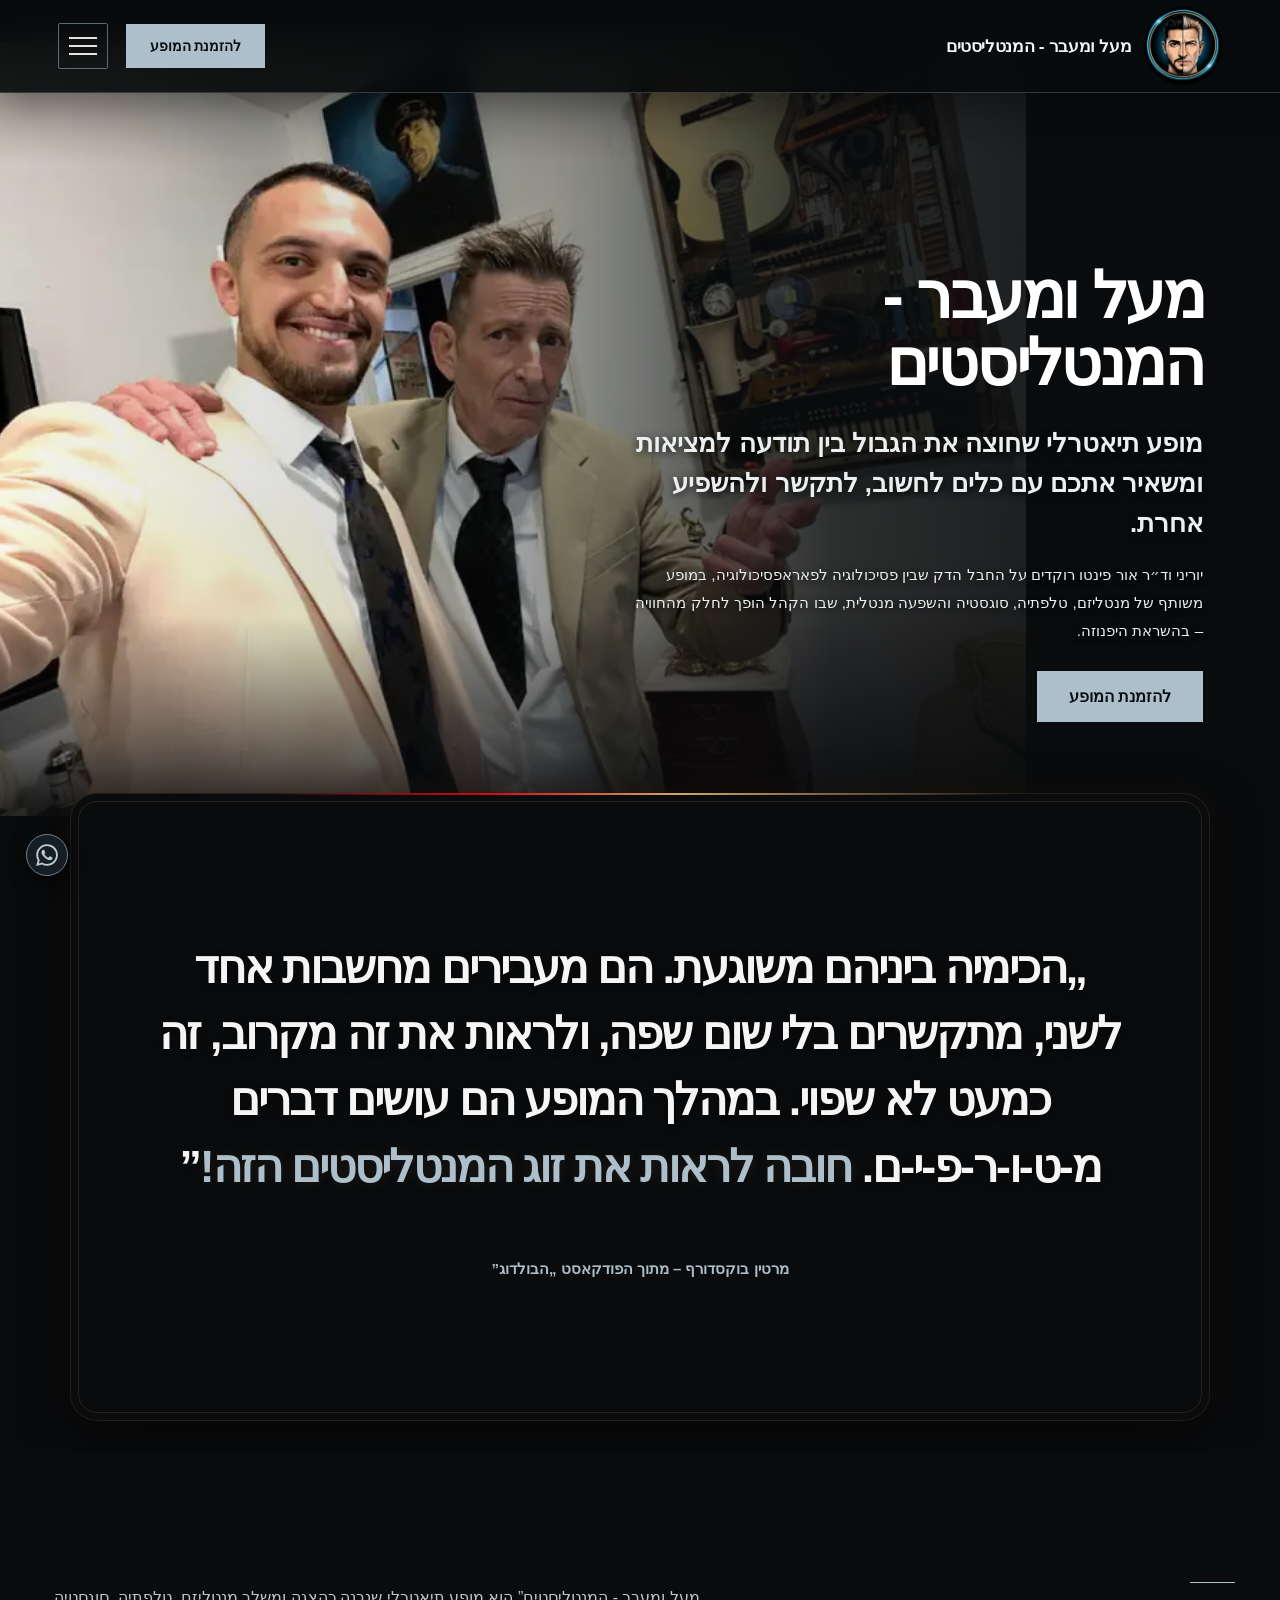
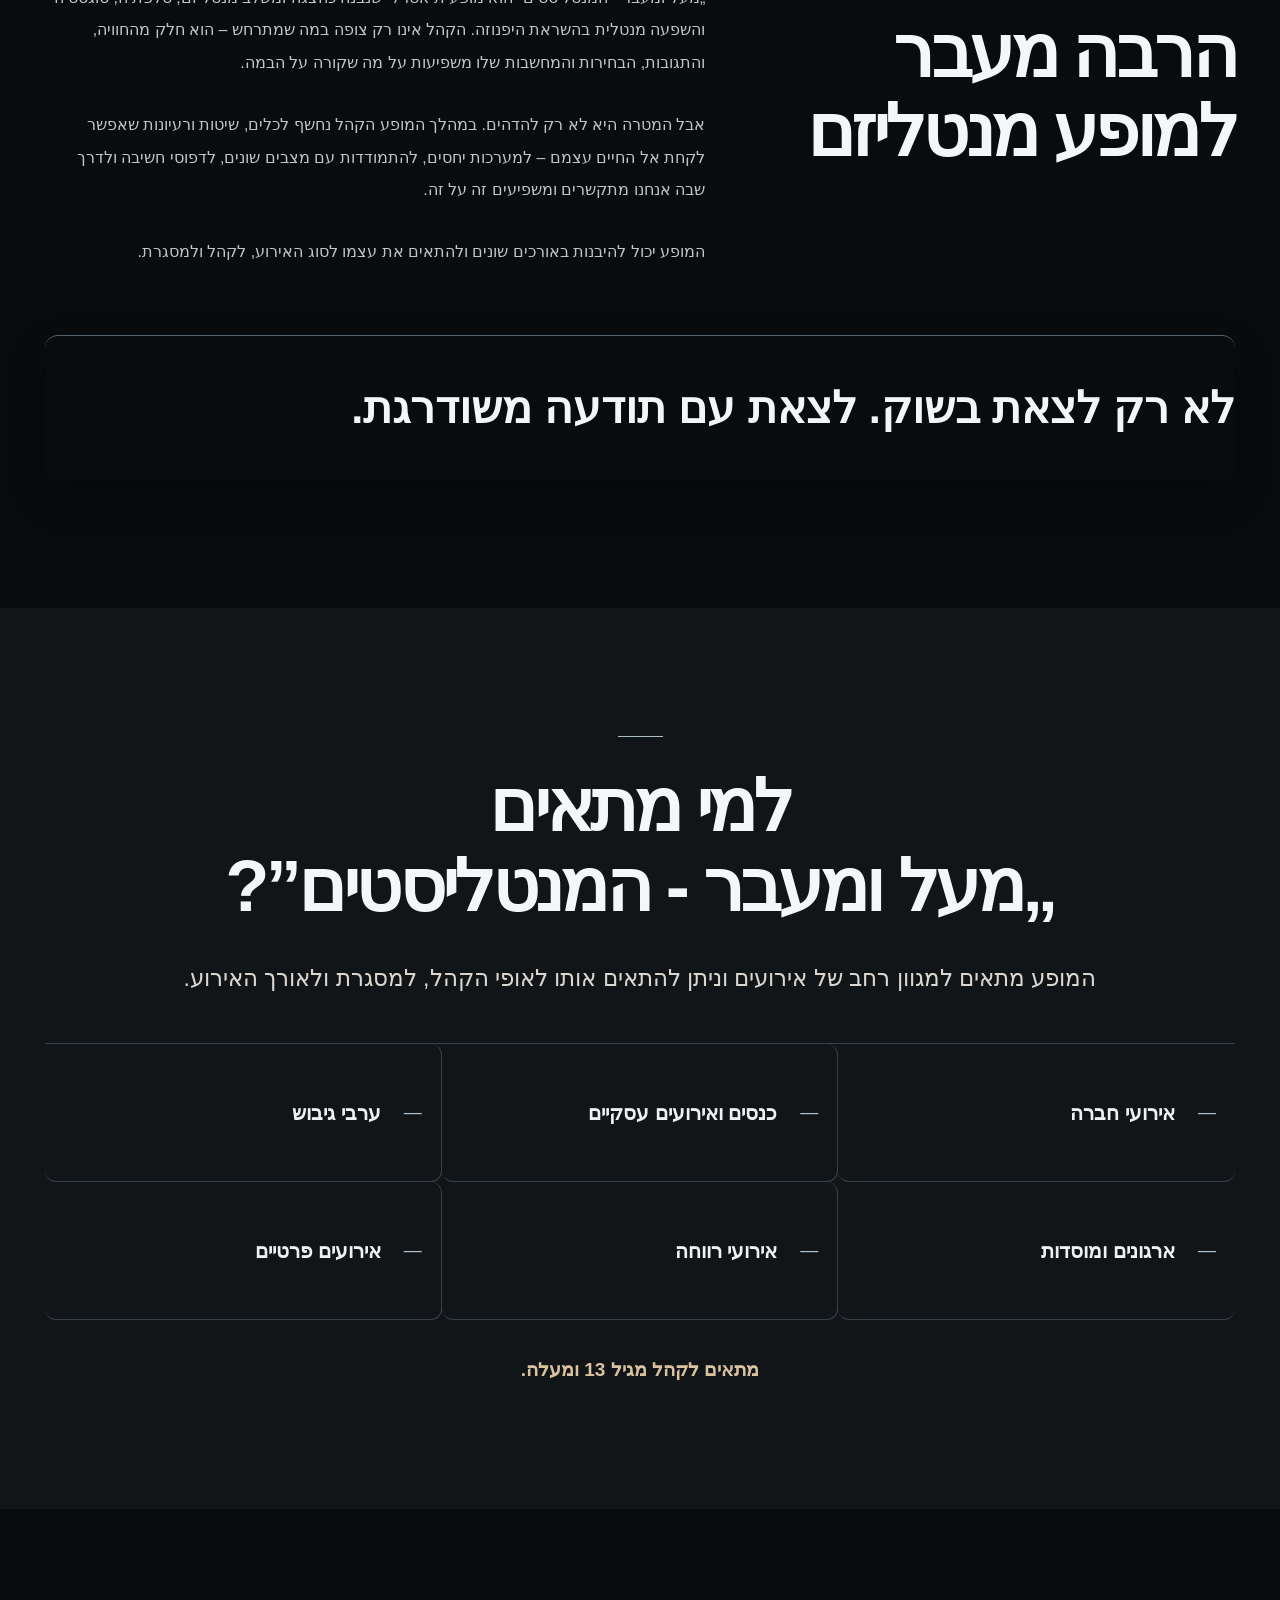
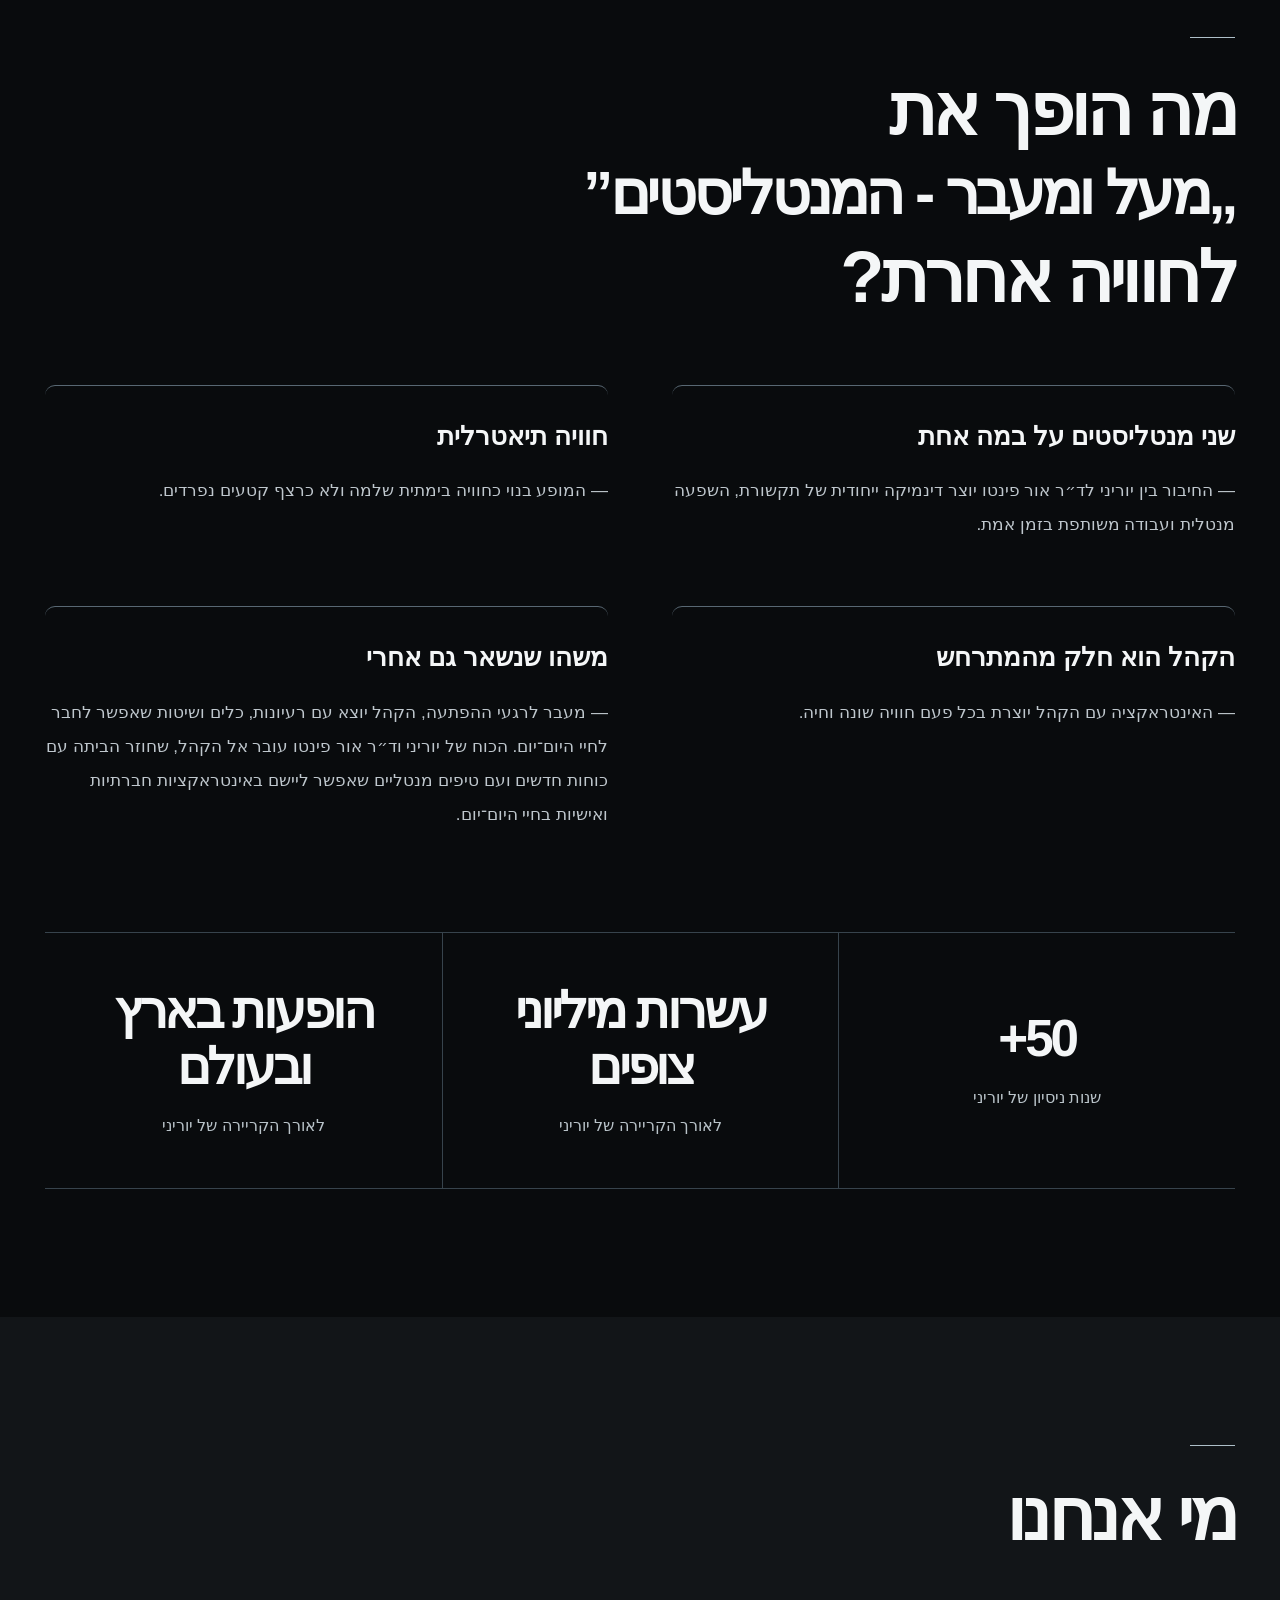
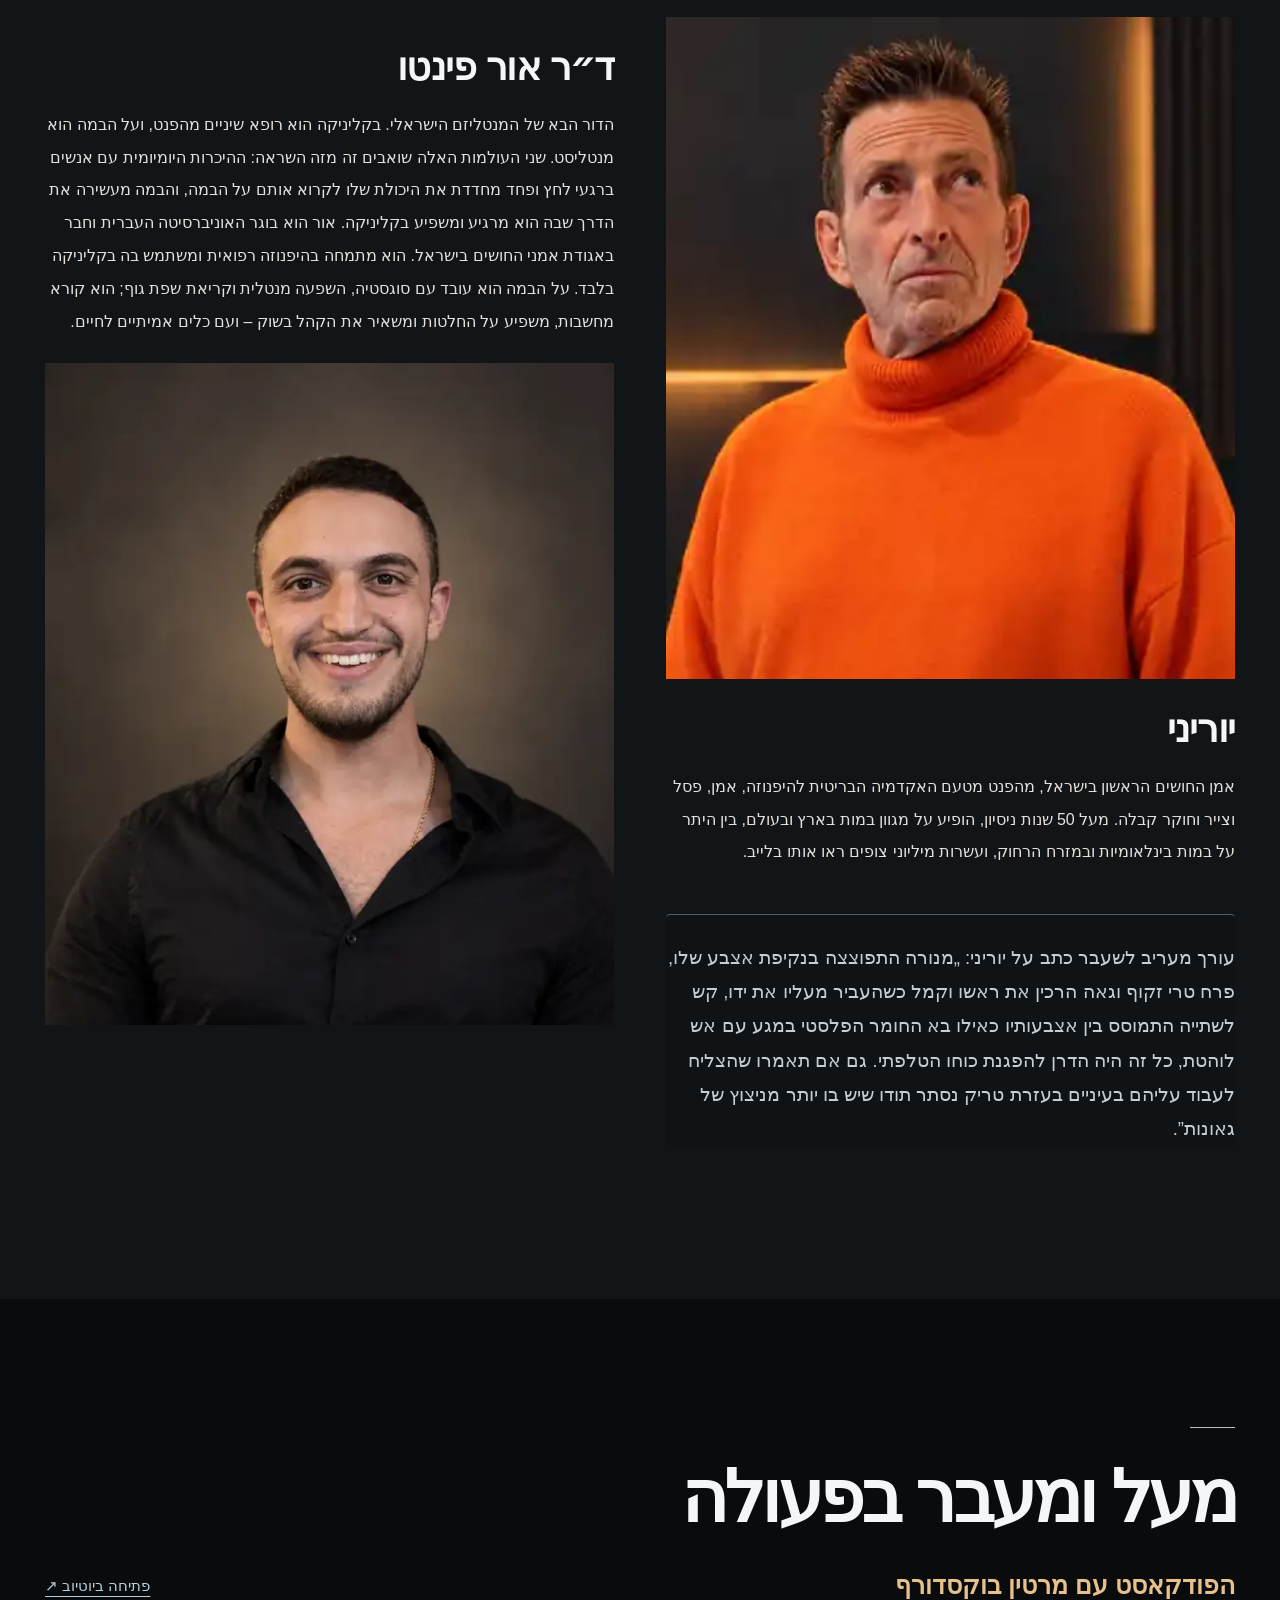
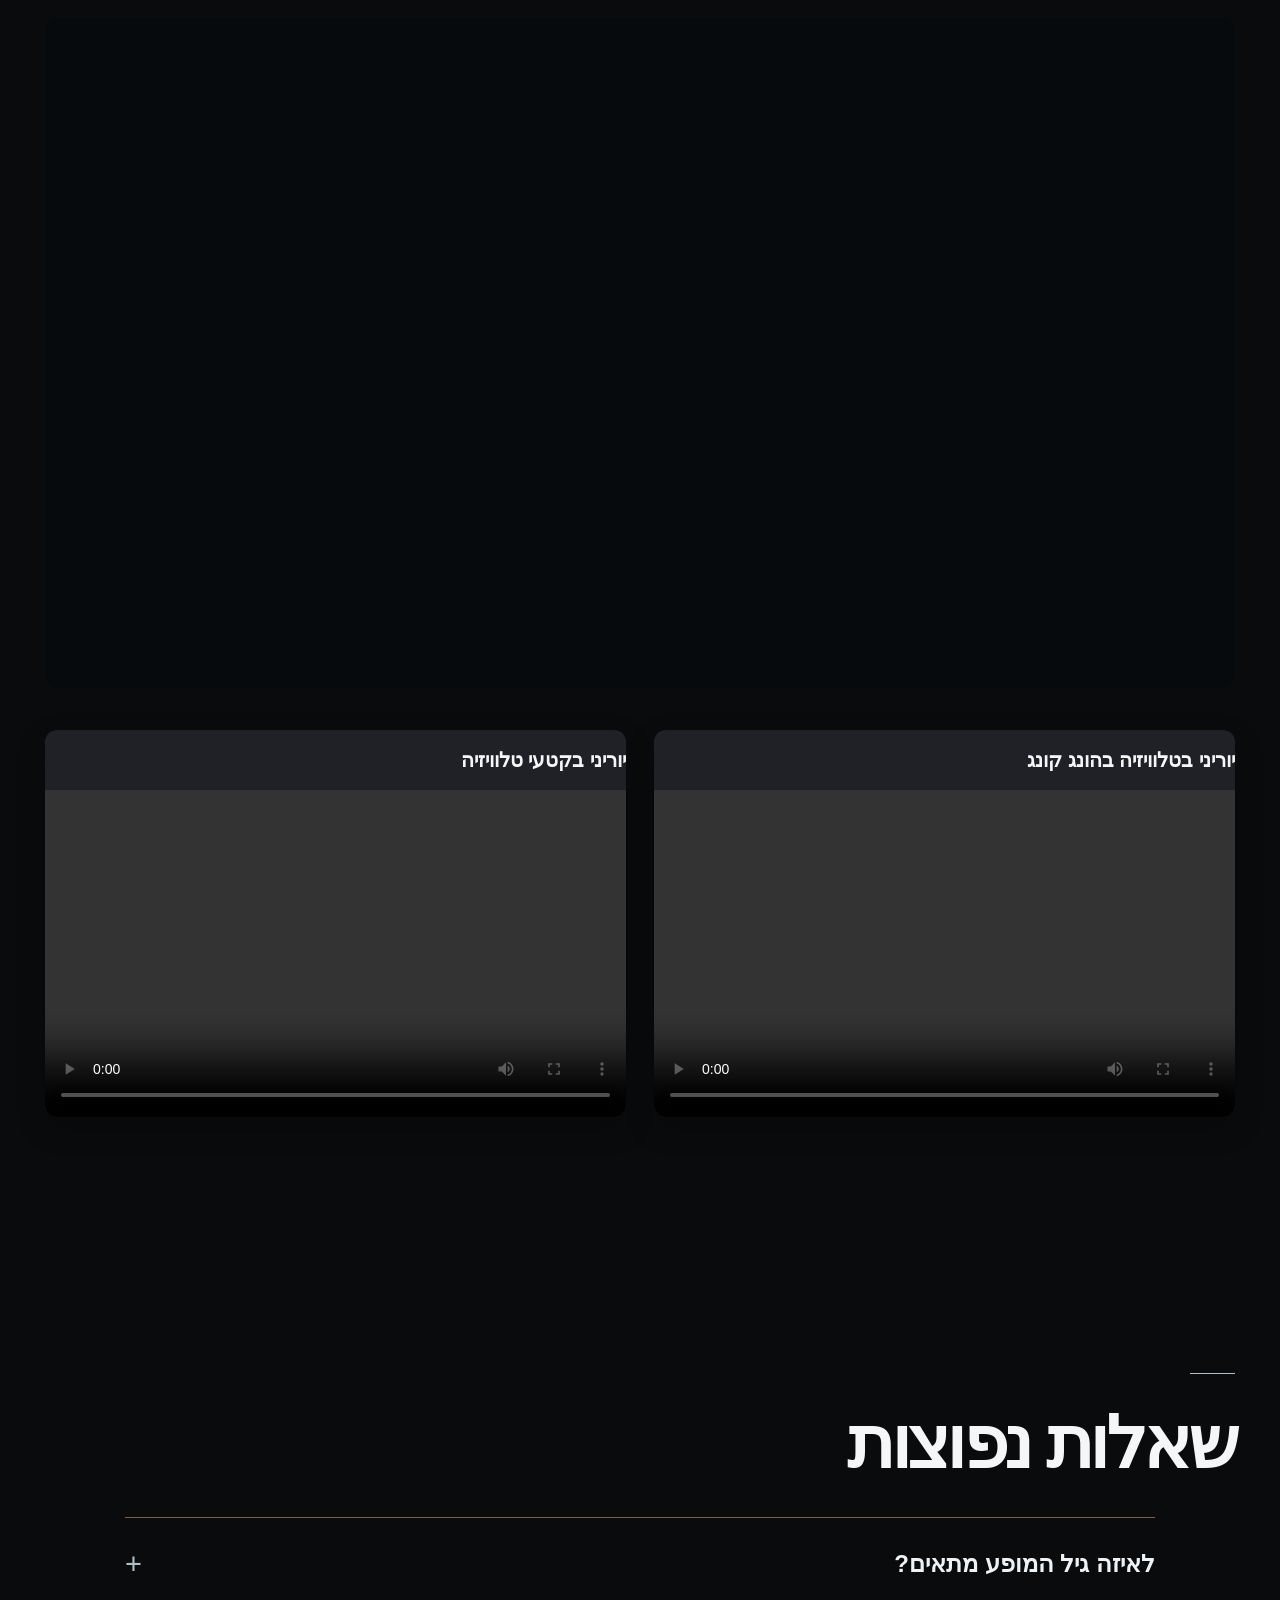
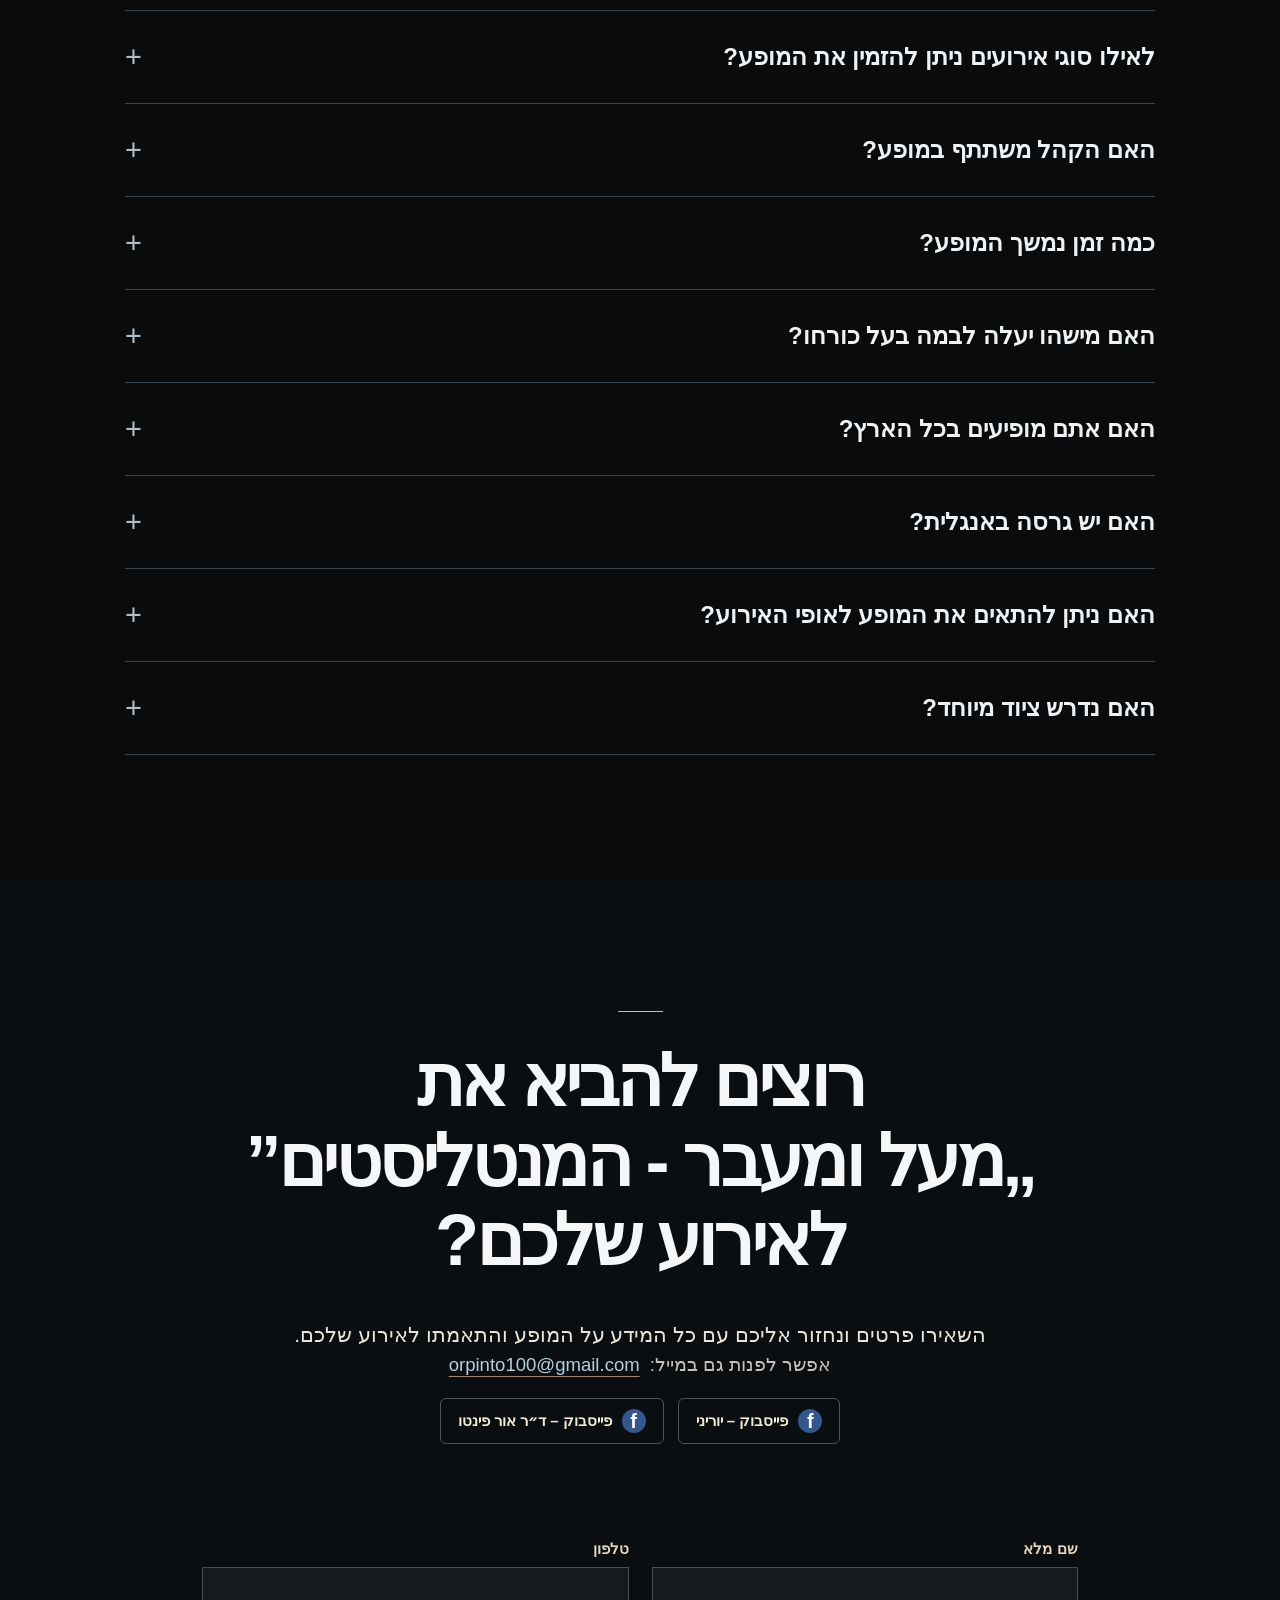
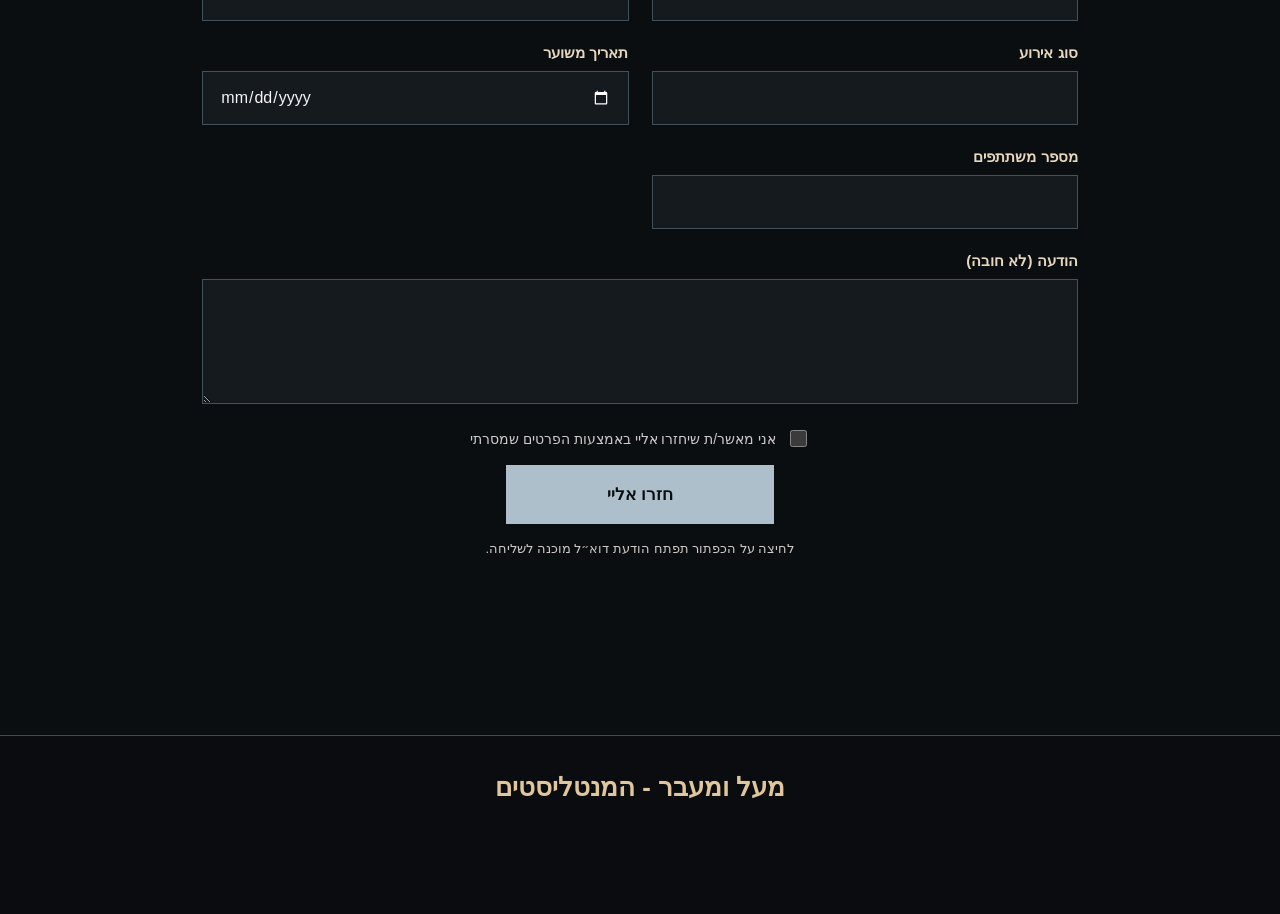
==== previous-2026-10-22/index.html @ 3532e2da "Preserve red-and-black Maal Umeever client design at independent archive URL" ====
<!doctype html>
<html lang="he" dir="rtl">
<head>
<meta charset="utf-8">
<meta name="viewport" content="width=device-width, initial-scale=1, viewport-fit=cover">
<meta name="theme-color" content="#070707">
<link rel="icon" type="image/webp" href="assets/official-logo.webp">
<meta name="description" content="מעל ומעבר – המנטליסטים: מופע תיאטרלי של יוריני וד״ר אור פינטו המשלב מנטליזם, טלפתיה והשפעה מנטלית. מתאים לאירועי חברה, כנסים וערבי גיבוש.">
<title>מעל ומעבר – המנטליסטים | מופע מנטליזם לאירועי חברה וערבי גיבוש</title>
<style>
  :root {color-scheme:dark; --black:#050505; --paper:#f9f9f9; --ash:#c8c6c5; --red:#aa2232; --gold:#b9a079;}
  * {box-sizing:border-box;}
  html {scroll-behavior:smooth;}
  body {margin:0; min-width:320px; background:var(--black); color:var(--paper); font-family:'Heebo','Arial',sans-serif; -webkit-font-smoothing:antialiased;}
  a {color:inherit;text-decoration:none;}
  button {font:inherit;}
  /* Ref-inspired composition: uninterrupted cinematic hero, OVERLAID navigation, a black typography panel below. */
  .visual-hero {position:relative; isolation:isolate; min-height:clamp(570px,67vw,900px); overflow:hidden; background:#0a0a0c;}
  .visual-hero:before {content:"";position:absolute;z-index:-2;inset:-2%;background:
    radial-gradient(ellipse 18% 30% at 52% 37%,rgba(205,192,166,.24),transparent 90%),
    radial-gradient(ellipse 40% 30% at 25% 35%,rgba(143,127,112,.22),transparent 88%),
    radial-gradient(ellipse 24% 18% at 82% 54%,rgba(222,218,204,.20),transparent 87%),
    radial-gradient(ellipse 45% 60% at 82% 85%,rgba(24,25,31,.8),transparent 88%),
    linear-gradient(105deg,#111013 0%,#212024 29%,#101013 46%,#242022 69%,#07080a 100%);}
  .visual-hero:after {content:"";position:absolute;z-index:-1;inset:0;pointer-events:none;background:
    linear-gradient(180deg,rgba(0,0,0,.70) 0%,rgba(0,0,0,.04) 21%,rgba(0,0,0,.03) 52%,rgba(0,0,0,.55) 86%,#000 100%),
    repeating-linear-gradient(88deg,transparent 0 105px,rgba(230,217,203,.020) 112px 116px,transparent 126px 245px);}
  .beam {position:absolute;inset:-20% auto auto; height:102%;pointer-events:none;filter:blur(21px);opacity:.32;mix-blend-mode:screen;clip-path:polygon(34% 0,45% 0,100% 100%,0 100%);background:linear-gradient(to bottom,rgba(220,218,195,.48),rgba(185,174,152,.02) 85%);}
  .beam.one {right:3%;width:30%;transform:rotate(21deg);}
  .beam.two {left:11%;width:30%;transform:rotate(-23deg);opacity:.17;}
  .stage-horizon {position:absolute;inset:auto 0 0;height:26%;background:linear-gradient(180deg,transparent,#000 100%);}
  .stage-horizon:after {content:"";display:block;height:1px;position:absolute;bottom:18%;left:8%;right:8%;background:linear-gradient(90deg,transparent,rgba(185,160,121,.20),transparent);}
  .topbar {width:100%;position:absolute;top:0;inset-inline:0;z-index:2;display:flex;align-items:center;justify-content:space-between;gap:22px;padding:clamp(24px,3.6vw,55px) clamp(24px,5.2vw,88px);}
  .brand {display:flex;align-items:center;gap:16px;min-width:0;}
  .mark {width:65px;height:65px;position:relative;display:grid;place-items:center;flex:none;}
  .mark:before {content:"";width:44px;height:44px;display:block;border:4px solid var(--paper);border-inline-start-width:1px;transform:rotate(45deg);}
  .mark:after {content:"";position:absolute;width:9px;height:9px;transform:rotate(45deg);background:var(--red);box-shadow:0 0 0 5px rgba(6,6,6,.8);}
  .brand-text {font-size:clamp(14px,1.65vw,22px);font-weight:800;letter-spacing:-.02em;line-height:1.3;white-space:nowrap;}
  .top-controls {display:flex;align-items:center;gap:clamp(20px,2vw,34px);}
  .book-top {border:1.4px solid #fff;background:rgba(0,0,0,.16);color:white; padding:14px 25px;font-size:clamp(12px,1.1vw,15px);font-weight:750;letter-spacing:.04em;white-space:nowrap; opacity:.92;cursor:default;}
  .menu-lines {width:50px;height:38px;border:0;padding:0;background:transparent;display:flex;flex-direction:column;justify-content:space-evenly;gap:4px;opacity:.92;cursor:default;}
  .menu-lines span {height:2px;width:100%;display:block;background:#fff;}
  /* Intentionally reserved visual, awaiting actual photo/showreel supplied by the client. No fabricated imagery. */
  .hero-media-space {position:absolute;inset:0;}
  .hero-footer {position:absolute;z-index:1;inset:auto 0 0;height:70px;background:linear-gradient(180deg,transparent,#030303);}
  .intro {position:relative;background:#030303;text-align:center;padding:clamp(72px,8.4vw,130px) 26px 86px;}
  .intro-inner {max-width:1020px;margin:0 auto;}
  /* Dramatic but restrained stage-style heading; approved wording stays unchanged. */
  h1 {
    position:relative;isolation:isolate;display:inline-block;max-width:100%;margin:0 auto 52px;
    font-size:clamp(21px,6.2vw,74px);letter-spacing:-.042em;line-height:1.09;font-weight:900;white-space:nowrap;color:#fff;
    text-shadow:0 3px 13px rgba(0,0,0,.95),0 0 26px rgba(167,30,41,.5),0 0 58px rgba(167,30,41,.26);
  }
  h1::before {content:"";position:absolute;z-index:-1;inset:-42px -11% -28px;pointer-events:none;background:radial-gradient(ellipse at center,rgba(167,30,41,.28),rgba(95,9,18,.12) 35%,transparent 72%);filter:blur(17px);}
  h1::after {content:"";position:absolute;inset:auto auto -21px 50%;transform:translateX(-50%);width:clamp(84px,18vw,178px);height:3px;border-radius:3px;background:linear-gradient(90deg,transparent,#a71e29 24%,#dc3547 50%,#a71e29 76%,transparent);box-shadow:0 0 14px rgba(220,53,71,.48);}

  .subheading {margin:0 auto 28px;max-width:760px;color:#f0eeee;font-size:clamp(22px,2.1vw,31px);font-weight:400;line-height:1.58;}
  .description {margin:0 auto 43px;max-width:775px;color:#c5c4c4;font-size:clamp(16px,1.4vw,20px);line-height:1.85;}
  .cta-large {min-width:225px;display:inline-flex;align-items:center;justify-content:center;border:1.6px solid #dedede;padding:18px 30px;font-weight:750;font-size:16px;letter-spacing:.01em;background:transparent;color:white;cursor:default;}
  .thin-line {margin:85px auto 0;height:1px;width:45px;background:var(--gold);}
  .quote-section {background:#030303;text-align:center;padding:32px 26px 86px;}
  .quote-section blockquote {max-width:820px;margin:0 auto 20px;font-size:clamp(19px,2vw,27px);line-height:1.8;color:#ecebeb;}
  .quote-section .byline {font-size:clamp(13px,1.2vw,17px);color:var(--gold);font-weight:650;margin:0;}
  @media(max-width:700px) {
    .visual-hero {height:clamp(480px,117vw,640px);min-height:0;}
    .topbar {padding:24px 21px;gap:10px;}
    .brand {gap:8px;}
    .mark {width:46px;height:50px;}
    .mark:before {width:28px;height:28px;border-width:3px;border-inline-start-width:1px;}
    .mark:after {width:7px;height:7px;}
    .brand-text {font-size:clamp(9px,2.8vw,12px);line-height:1.2;max-width:none;}
    .top-controls {gap:17px;}
    .book-top {font-size:12px;min-height:42px;padding:10px 12px;}
    .menu-lines {width:34px;height:28px;}
    .menu-lines span {height:1.7px;}
    .beam.one {right:-5%;width:50%;}
    .beam.two {left:-12%;width:55%;}
    .intro {padding:67px 24px 47px;}
    h1 {font-size:clamp(21px,6.2vw,43px);margin-bottom:44px;line-height:1.13;}
    h1::before {inset:-32px -2% -20px;filter:blur(12px);}
    h1::after {bottom:-18px;width:112px;}
    .subheading {font-size:clamp(18px,4.6vw,23px);line-height:1.6;margin-bottom:25px;}
    .description {font-size:15px;line-height:1.8;margin-bottom:32px;}
    .cta-large {width:100%;max-width:290px;min-height:56px;font-size:15px;}
    .thin-line {margin:61px auto 0;}
    .quote-section {padding:18px 25px 72px;}
    .quote-section blockquote {font-size:19px;line-height:1.75;}
    .quote-section .byline {font-size:13px;line-height:1.6;}
  }
  @media(max-width:365px) {
    .topbar {padding:20px 14px;}
    .top-controls {gap:11px;}
    .brand-text {font-size:9px;max-width:none;}
    .book-top {font-size:10px;min-height:37px;padding:9px;}
    .menu-lines {width:29px;}
    .visual-hero {height:440px;}
    h1 {font-size:21px;}
  }
  @media(prefers-reduced-motion:reduce) {html {scroll-behavior:auto;}}

  :root {--ink:#08080a;--warm:#e8e5e1;--muted:#b3b0af;--accent:#a71e29;--gold2:#bda16e;}
  body {overflow-x:hidden;}
  .book-top,.cta-large {cursor:pointer;transition:background .2s,color .2s,border-color .2s;}
  .book-top:hover,.cta-large:hover {background:#a71e29;border-color:#a71e29;color:#fff;}
  .menu-lines {cursor:pointer;}
  .site-nav[hidden] {display:none!important;}
  .site-nav {position:absolute;inset-block-start:100%;inset-inline-end:clamp(18px,5vw,85px);display:grid;width:min(330px,calc(100vw - 36px));background:rgba(8,8,10,.97);border:1px solid rgba(189,161,110,.32);padding:12px 18px;box-shadow:0 22px 50px rgba(0,0,0,.5);}
  .site-nav a {display:block;padding:14px 8px;border-block-end:1px solid #252225;font-size:15px;line-height:1.5;font-weight:600;}
  .site-nav a:last-child {border:0;color:#e8b1b8;}
  .site-nav a:focus-visible,.book-top:focus-visible,.cta-large:focus-visible,.mobile-booking:focus-visible {outline:2px solid #e8c08e;outline-offset:3px;}
  .section {position:relative;isolation:isolate;padding:clamp(86px,11vw,162px) max(24px,calc((100vw - 1160px)/2));}
  .section h2 {margin:0 0 34px;font-size:clamp(37px,5.7vw,79px);font-weight:900;letter-spacing:-.042em;line-height:1.12;}
  .section p {margin:0;}
  .section .lead {font-size:clamp(19px,2.3vw,25px);line-height:1.7;}
  .section .copy {font-size:clamp(16px,1.47vw,20px);line-height:1.92;}
  .section-kicker {height:2px;width:75px;background:linear-gradient(90deg,#ac2737,#bda16e);margin:0 0 30px;}
  .dark-section {background:#0b0b0d;color:#f2f0ef;}
  .light-section {background:var(--warm);color:#171619;}
  .dark-section .copy {color:#c8c5c4;}
  .light-section .copy {color:#3f3a3a;}
  .show-about {background:radial-gradient(ellipse at 92% 70%,#32151c 0%,transparent 41%),#0b0b0d;}
  .about-layout {display:grid;grid-template-columns: .83fr 1.17fr;gap:clamp(40px,6vw,115px);align-items:start;}
  .about-title {position:static;}
  .about-content {display:grid;gap:27px;}
  .manifesto {margin-block-start:42px;border-inline-start:3px solid #a71e29;padding:30px clamp(20px,3.5vw,52px);background:linear-gradient(110deg,#24161b,rgba(29,24,26,.35));font-size:clamp(25px,3.2vw,43px);line-height:1.48;font-weight:800;}
  .audiences {background:linear-gradient(160deg,#f4f2ef,#dedcda);}
  .audiences .section-header {max-width:880px;margin:0 auto 46px;text-align:center;}
  .audiences .section-kicker {margin-inline:auto;}
  .audience-grid {display:grid;grid-template-columns:repeat(3,1fr);gap:12px;}
  .audience-item {min-height:166px;padding:25px 18px;background:rgba(255,255,255,.6);border:1px solid rgba(0,0,0,.085);display:flex;flex-direction:column;justify-content:center;align-items:center;gap:20px;text-align:center;transition:transform .22s,box-shadow .22s;}
  .audience-item:hover {transform:translateY(-3px);box-shadow:0 11px 24px rgba(0,0,0,.065);}
  .audience-icon {width:53px;height:53px;display:grid;place-items:center;color:#a71e29;position:relative;flex:none;}
  .audience-icon svg {width:43px;height:43px;stroke:currentColor;stroke-width:1.5;stroke-linecap:round;stroke-linejoin:round;fill:none;}
  .audience-icon::after {content:"";position:absolute;bottom:-8px;left:50%;transform:translateX(-50%);width:23px;height:1px;background:#ae8e60;}
  .audience-label {font-size:clamp(18px,2vw,23px);font-weight:780;line-height:1.35;}
  .age-line {margin:38px auto 0!important;text-align:center;font-size:19px;font-weight:750;}
  .unique {background:radial-gradient(ellipse at 11% 40%,#30131d 0%,transparent 40%),#08080a;}
  .unique>div:first-child {max-width:960px;}
  .feature-grid {display:grid;grid-template-columns:repeat(2,minmax(0,1fr));gap:16px;margin-block:54px 75px;}
  .feature {min-height:215px;padding:clamp(26px,3.3vw,44px);border-top:2px solid rgba(172,39,55,.9);background:linear-gradient(145deg,#222125,#111113);box-shadow:inset 0 0 0 1px rgba(255,255,255,.045);}
  .feature p {font-size:clamp(17px,1.8vw,22px);font-weight:500;line-height:1.8;}
  .feature strong {color:#fff;font-weight:850;}
  .trust-strip {border-top:1px solid #414044;border-bottom:1px solid #414044;display:grid;grid-template-columns:repeat(3,1fr);gap:0;}
  .trust-strip > div {padding:30px 28px;border-inline-start:1px solid #38363b;font-size:clamp(18px,2.15vw,24px);font-weight:750;line-height:1.45;text-align:center;color:#dfd0c1;}
  .trust-strip > div:last-child {border:0;}
  .pending-video {margin-top:48px;height:clamp(220px,29vw,385px);background:radial-gradient(ellipse at 52% 20%,#393132,transparent 53%),linear-gradient(140deg,#181719,#09090b);border:1px solid rgba(183,154,113,.25);position:relative;overflow:hidden;}
  .pending-video::after {content:"";position:absolute;width:70px;height:70px;top:50%;left:50%;transform:translate(-50%,-50%);border:1px solid rgba(232,224,216,.45);border-radius:50%;background:linear-gradient(135deg,transparent,rgba(233,229,220,.03));}
  .pending-video::before {content:"";position:absolute;z-index:2;top:50%;left:50%;transform:translate(-30%,-50%);border-block:10px solid transparent;border-inline-start:15px solid #d3c7bc;opacity:.6;}
  .people {background:#e5e2df;}
  .people h2 {margin-bottom:61px;}
  .person {display:grid;grid-template-columns: .9fr 1.1fr;gap:clamp(28px,5vw,78px);align-items:start;padding:36px 0 70px;border-block-start:1px solid #c2beba;}
  .person + .person {grid-template-columns:1.1fr .9fr;}
  .person + .person .portrait {order:2;}
  .portrait {min-height:480px;aspect-ratio:4/5;background:radial-gradient(ellipse at 58% 28%,rgba(144,133,129,.26),transparent 33%),linear-gradient(125deg,#545055,#18181a 47%,#343034);position:relative;overflow:hidden;}
  .portrait::before {content:"";position:absolute;inset:8% 8%;border:1px solid rgba(229,213,197,.20);}
  .portrait::after {content:"";position:absolute;left:0;right:0;bottom:0;height:52%;background:linear-gradient(0deg,#070709,transparent);}
  .person .copy {display:grid;gap:20px;line-height:1.83;color:#363233;}
  .person h3 {font-size:clamp(27px,3.3vw,42px);margin:8px 0 22px;letter-spacing:-.02em;}
  .person .press-quote {border-inline-start:3px solid #a71e29;padding-inline-start:20px;color:#4a4142;font-size:clamp(16px,1.45vw,19px);line-height:1.88;}
  .media {background:#0b0b0d;}
  .media-stage {height:clamp(235px,42vw,570px);border:1px solid rgba(191,167,128,.2);position:relative;overflow:hidden;background:radial-gradient(ellipse at 45% 32%,rgba(100,52,60,.28),transparent 50%),linear-gradient(130deg,#292629,#060607 67%);}
  .media-stage::before {content:"";position:absolute;inset:10% 9%;border:1px solid rgba(220,211,192,.14);}
  .media-stage::after {content:"";position:absolute;left:50%;top:50%;transform:translate(-40%,-50%);border-inline-start:22px solid rgba(223,211,200,.65);border-block:15px solid transparent;}
  .media-thumbs {display:grid;grid-template-columns:repeat(3,minmax(0,1fr));gap:14px;margin-top:14px;}
  .media-thumb {aspect-ratio:16/9;background:linear-gradient(140deg,#383134,#111115 68%);border:1px solid rgba(190,157,116,.2);position:relative;overflow:hidden;}
  .media-thumb::after {content:"";position:absolute;inset:33% auto auto 50%;border-inline-start:13px solid rgba(223,211,200,.5);border-block:10px solid transparent;}
  .recommendations {background:#dfdcd9;}
  .reviews-slot {min-height:215px;border-block:1px solid #aaa4a1;position:relative;background:linear-gradient(145deg,rgba(255,255,255,.25),transparent);}
  .reviews-slot::after {content:'“';font-family:serif;position:absolute;top:18px;left:50%;transform:translateX(-50%);font-size:190px;line-height:1;color:rgba(166,31,47,.15);}
  .faq {background:radial-gradient(ellipse at 100% 15%,rgba(75,23,30,.28),transparent 40%),#0d0d10;}
  .faq-list {border-top:1px solid #494044;max-width:1030px;margin:0 auto;}
  .faq details {border-bottom:1px solid #494044;padding:0;}
  .faq summary {list-style:none;cursor:pointer;position:relative;display:flex;align-items:center;justify-content:space-between;gap:30px;padding:28px 0;font-size:clamp(18px,2vw,24px);font-weight:700;line-height:1.5;}
  .faq summary::-webkit-details-marker {display:none;}
  .faq summary:after {content:'+';color:var(--gold2);font-size:29px;font-weight:300;line-height:1;}
  .faq details[open] summary:after {content:'−';color:#d54b57;}
  .faq details p {max-width:850px;padding:0 0 29px;color:#c8c4c3;font-size:clamp(16px,1.7vw,20px);line-height:1.8;}
  .contact {background:radial-gradient(ellipse at 90% 15%,rgba(121,27,39,.21),transparent 43%),#141114;}
  .contact .section-head {max-width:970px;margin:0 auto 49px;text-align:center;}
  .contact .section-kicker {margin-inline:auto;}
  .contact h2 {font-size:clamp(31px,4.6vw,61px);}
  .contact-form {display:grid;grid-template-columns:repeat(2,minmax(0,1fr));gap:23px;max-width:920px;margin:auto;}
  .form-field {display:grid;gap:9px;}
  .form-field label {font-size:15px;color:#d5d0ce;font-weight:650;}
  .form-field input,.form-field textarea {font:inherit;background:rgba(255,255,255,.045);border:1px solid #595154;color:#fff;padding:15px 17px;min-height:54px;outline:none;border-radius:0;width:100%;}
  .form-field input:focus,.form-field textarea:focus {border-color:#bd9f84;box-shadow:0 0 0 2px rgba(189,159,132,.12);}
  .form-field.wide,.form-actions {grid-column:1/-1;}
  .form-field textarea {resize:vertical;min-height:125px;}
  .form-actions {display:grid;justify-items:center;gap:15px;}
  .consent-line {display:flex;align-items:center;gap:10px;font-size:14px;color:#d0cacc;}
  .consent-line input {accent-color:#a71e29;width:17px;height:17px;}
  .contact-submit {background:#a71e29;color:#fff;min-width:240px;border:1px solid #a71e29;padding:18px 28px;font:inherit;font-weight:750;opacity:.55;cursor:not-allowed;}
  .site-footer {background:#09090b;border-top:1px solid #302a2d;text-align:center;padding:36px 24px 112px;color:#c7c4c3;}
  .site-footer .footer-brand {font-size:22px;font-weight:800;}
  .mobile-booking {display:none;}
  @media(max-width:760px) {
    .section {padding:83px 23px;}
    .section h2 {font-size:clamp(35px,9vw,55px);margin-bottom:26px;}
    .about-layout {display:block;}
    .about-title {position:static;margin-bottom:31px;}
    .about-content {gap:21px;}
    .manifesto {margin-top:26px;padding:23px 20px;font-size:27px;}
    .audience-grid {grid-template-columns:repeat(2,minmax(0,1fr));gap:10px;}
    .audience-item {min-height:144px;padding:19px 13px;gap:16px;}
    .audience-icon {width:47px;height:47px;}
    .audience-icon svg {width:39px;height:39px;}
    .audience-label {font-size:17px;}
    .feature-grid {grid-template-columns:1fr;gap:11px;margin:40px 0 54px;}
    .feature {min-height:0;padding:27px 23px;}
    .trust-strip {grid-template-columns:1fr;}
    .trust-strip>div {padding:24px 12px;border-inline-start:0;border-bottom:1px solid #38363b;}
    .trust-strip>div:last-child {border:0;}
    .pending-video {margin-top:24px;height:210px;}
    .person,.person+.person {display:flex;flex-direction:column;gap:27px;padding:24px 0 49px;}
    .person+.person .portrait {order:0;}
    .portrait {min-height:0;aspect-ratio:4/4.5;width:100%;}
    .person h3 {margin:0 0 12px;}
    .media-stage {height:250px;}
    .media-thumbs {gap:7px;margin-top:7px;}
    .reviews-slot {min-height:170px;}
    .contact-form {grid-template-columns:1fr;gap:17px;}
    .form-field.wide,.form-actions {grid-column:auto;}
    .site-footer {padding-bottom:105px;}
    .mobile-booking {display:flex;position:fixed;bottom:0;right:0;left:0;z-index:20;justify-content:center;align-items:center;min-height:61px;background:#a71e29;color:#fff;font-size:17px;font-weight:850;box-shadow:0 -3px 18px #0009;}
  }
  @media(prefers-reduced-motion:reduce) {.audience-item,.cta-large,.book-top {transition:none;}}


/* Mobile header stays accessible during scroll, with safe-area and compact one-row controls. */
@media (max-width:700px) {
  html {scroll-padding-top:calc(90px + env(safe-area-inset-top,0px));}
  .topbar {
    position:fixed;inset:0 0 auto;z-index:100;max-width:100vw;width:100%;
    min-height:calc(68px + env(safe-area-inset-top,0px));
    padding:calc(10px + env(safe-area-inset-top,0px)) 16px 10px;
    gap:12px;
    background:linear-gradient(180deg,rgba(6,6,7,.98),rgba(6,6,7,.86));
    border-bottom:1px solid rgba(189,161,110,.17);
    -webkit-backdrop-filter:blur(14px);backdrop-filter:blur(14px);
  }
  .brand {flex:1 1 auto;min-width:0;gap:8px;}
  .mark {width:42px;height:44px;}
  .brand-text {font-size:clamp(10px,2.65vw,12px);min-width:0;line-height:1.2;white-space:nowrap;}
  .top-controls {flex:0 0 auto;gap:0;}
  .book-top {display:none;}
  .menu-lines {width:44px;min-width:44px;height:44px;min-height:44px;align-items:center;justify-content:center;gap:6px;}
  .menu-lines span {display:block;width:30px;height:2px;flex:none;}
  .site-nav {inset-inline-end:16px;max-height:calc(100dvh - 100px);overflow-y:auto;}
}
@media (max-width:365px) {
  .topbar {padding:calc(10px + env(safe-area-inset-top,0px)) 12px 10px;}
  .brand-text {font-size:10px;}
  .menu-lines {width:42px;min-width:42px;}
}


  /* Brand palette: theatrical monochrome canvas, red actions.
     Cyan/gold live primarily inside the approved logo with soft stage lighting only. */
  .brand-logo {
    display:block;
    width:56px;height:56px;flex:none;object-fit:contain;
    border-radius:50%;
  }
  .hero-media-space::after {
    content:"";position:absolute;inset:0;pointer-events:none;
    background:
      radial-gradient(ellipse 37% 44% at 72% 30%,rgba(14,165,233,.065),transparent 78%),
      radial-gradient(ellipse 33% 40% at 23% 62%,rgba(170,128,75,.045),transparent 80%);
  }
  /* A single calm symbol color throughout FAQs; red only when expanded. */
  .faq summary::after {color:#c5c0bd;}
  .faq details[open] summary::after {color:#ba4650;}
  @media(max-width:700px) {
    .brand-logo {width:43px;height:43px;}
  }
  @media(max-width:365px) {.brand-logo {width:40px;height:40px;}}


/* Desktop hero: approved text, future performer photo and testimonial share the first viewport.
   The wrapper is inert on mobile, preserving the previously approved mobile layout. */
.first-screen {display:contents;}
@media (min-width:981px) {
  .topbar {z-index:12;padding:24px clamp(28px,4vw,72px);}
  .brand-logo {width:68px;height:68px;}
  .brand-text {font-size:clamp(15px,1.25vw,19px);}
  .first-screen {
    display:grid;
    grid-template-areas:"visual intro" "quote quote";
    grid-template-columns:minmax(0,1.03fr) minmax(0,.97fr);
    grid-template-rows:minmax(0,1fr) auto;
    min-height:100vh;
    min-height:100svh;
    background:#060607;
    isolation:isolate;
  }
  .first-screen .visual-hero {
    grid-area:visual;
    position:relative;
    min-height:0;
    height:auto;
    overflow:hidden;
    background:linear-gradient(105deg,#08090b,#171619 54%,#09090c);
  }
  .first-screen .visual-hero::before {
    background:
      radial-gradient(ellipse 32% 41% at 52% 42%,rgba(203,187,160,.14),transparent 91%),
      radial-gradient(ellipse 37% 53% at 71% 35%,rgba(175,180,190,.10),transparent 85%),
      linear-gradient(120deg,#080809 0%,#19191d 52%,#08080a 100%);
  }
  .first-screen .visual-hero::after {
    background:linear-gradient(270deg,transparent 25%,rgba(3,3,5,.22) 60%,rgba(4,4,5,.92) 100%);
  }
  .first-screen .beam {opacity:.12;filter:blur(36px);}
  .first-screen .hero-footer {height:20%;background:linear-gradient(0deg,#070708,transparent);}
  .first-screen .intro {
    grid-area:intro;
    position:relative;
    z-index:2;
    background:linear-gradient(270deg,#080809 0%,rgba(7,7,8,.97) 72%,rgba(7,7,8,.76) 100%);
    display:flex;
    align-items:center;
    text-align:right;
    padding:clamp(106px,14vh,155px) clamp(35px,4.5vw,80px) clamp(15px,2.6vh,32px);
    min-width:0;
  }
  .first-screen .intro-inner {width:100%;max-width:625px;margin:0;}
  .first-screen h1 {
    display:block;
    white-space:normal;
    font-size:clamp(36px,3.65vw,58px);
    letter-spacing:-.045em;
    line-height:1.13;
    margin:0 0 clamp(23px,3.1vh,34px);
    text-wrap:balance;
    max-width:100%;
  }
  .first-screen h1::after {bottom:-13px;left:auto;right:0;transform:none;width:90px;height:2px;}
  .first-screen h1::before {inset:-18px -22px -15px;filter:blur(22px);}
  .first-screen .subheading {
    max-width:none;
    font-size:clamp(18px,1.53vw,23px);
    line-height:1.51;
    margin:0 0 clamp(12px,2vh,22px);
    color:#f0eeed;
  }
  .first-screen .description {
    max-width:none;
    font-size:clamp(15px,1.12vw,18px);
    line-height:1.63;
    margin:0 0 clamp(17px,2.8vh,27px);
    color:#c9c6c5;
  }
  .first-screen .cta-large {
    min-width:180px;
    padding:13px 24px;
    font-size:15px;
    border-color:rgba(238,236,234,.8);
  }
  .first-screen .thin-line {display:none;}
  .first-screen .quote-section {
    grid-area:quote;
    z-index:3;
    position:relative;
    background:linear-gradient(180deg,rgba(7,7,8,.95),#070708);
    border-top:1px solid rgba(185,160,121,.24);
    padding:clamp(15px,2.7vh,27px) clamp(25px,6vw,85px) clamp(19px,3.1vh,30px);
  }
  .first-screen .quote-section blockquote {
    max-width:1180px;
    font-size:clamp(15px,1.21vw,19px);
    line-height:1.54;
    margin:0 auto 8px;
    font-weight:450;
    color:#e9e6e5;
  }
  .first-screen .quote-section .byline {font-size:clamp(12px,1.02vw,15px);}
}
@media (min-width:981px) and (max-width:1120px) {
  .first-screen .intro {padding-inline:30px;}
  .first-screen h1 {font-size:clamp(36px,3.35vw,46px);}
  .first-screen .subheading {font-size:18px;}
  .first-screen .description {font-size:15px;}
}
@media (min-width:981px) and (max-height:720px) {
  .first-screen .intro {padding-top:92px;padding-bottom:14px;}
  .first-screen h1 {font-size:clamp(34px,3vw,49px);margin-bottom:18px;}
  .first-screen .subheading {font-size:clamp(16px,1.4vw,19px);line-height:1.42;margin-bottom:9px;}
  .first-screen .description {font-size:clamp(14px,1.08vw,16px);line-height:1.48;margin-bottom:13px;}
  .first-screen .quote-section {padding-top:12px;padding-bottom:14px;}
  .first-screen .quote-section blockquote {font-size:14px;line-height:1.42;margin-bottom:5px;}
}


/* Fixed desktop/tablet navigation: keep approved mobile header intact. */
@media (min-width:701px) {
  html {scroll-padding-top:104px;}
  .section {scroll-margin-top:104px;}
  .topbar {
    position:fixed;
    inset:0 0 auto;
    z-index:120;
    min-height:86px;
    padding:10px clamp(24px,4vw,72px);
    background:rgba(7,7,9,.93);
    border-bottom:1px solid rgba(189,161,110,.18);
    -webkit-backdrop-filter:blur(14px);
    backdrop-filter:blur(14px);
  }
}
/* Hebrew typography: preserve each hyphenated expression as one word. */
.no-break {white-space:nowrap;}
/* All three proof points share a layout; only two dividing lines between them. */
.trust-strip {grid-template-columns:repeat(3,minmax(0,1fr));border-block:1px solid rgba(189,161,110,.32);}
.trust-strip > div {
  display:flex;
  flex-direction:column;
  align-items:center;
  justify-content:center;
  gap:6px;
  padding:clamp(24px,3vw,38px) clamp(12px,2vw,28px);
  min-width:0;
  border:0;
  border-inline-end:1px solid rgba(189,161,110,.33);
  text-align:center;
}
.trust-strip > div:last-child {border-inline-end:0;}
.trust-highlight {color:#cbb08d;font-size:clamp(20px,2.05vw,28px);font-weight:800;line-height:1.33;}
.trust-caption {color:#e0dcda;font-size:clamp(15px,1.26vw,18px);font-weight:500;line-height:1.5;}
@media (max-width:700px) {
  .trust-strip {grid-template-columns:1fr;}
  .trust-strip > div {
    border:0;
    border-bottom:1px solid rgba(189,161,110,.29);
    padding:22px 16px;
  }
  .trust-strip > div:last-child {border-bottom:0;}
  .trust-highlight {font-size:22px;}
  .trust-caption {font-size:16px;}
}

/* Contact icons are clearly visible, but intentionally not clickable until the numbers are provided. */
.contact-icon-rail {
  position:fixed;
  inset-inline-end:clamp(14px,2vw,28px);
  bottom:24px;
  z-index:65;
  display:flex;
  flex-direction:column;
  gap:12px;
  pointer-events:none;
}
.contact-icon-placeholder {
  width:56px;height:56px;
  display:grid;place-items:center;
  flex:none;border-radius:50%;
  color:#fff;
  border:2px solid rgba(255,255,255,.38);
  background:#bd3044;
  box-shadow:0 6px 24px rgba(0,0,0,.45),0 0 0 3px rgba(0,0,0,.16);
  opacity:1;
}
.contact-icon-placeholder:last-child {
  background:#20c563;
  border-color:rgba(255,255,255,.60);
  box-shadow:0 6px 25px rgba(0,0,0,.45),0 0 0 3px rgba(12,132,64,.14);
}
.contact-icon-placeholder svg {width:27px;height:27px;display:block;}
@media (max-width:760px) {
  .contact-icon-rail {inset-inline-end:14px;bottom:calc(80px + env(safe-area-inset-bottom,0px));gap:10px;}
  .contact-icon-placeholder {width:51px;height:51px;}
  .contact-icon-placeholder svg {width:25px;height:25px;}
}
/* Keep the full brand name and its hyphen together wherever it occurs. */
.brand-name-nowrap {display:inline-block;white-space:nowrap;unicode-bidi:isolate;}
@media (min-width:981px) {
  .first-screen h1 {font-size:clamp(27px,3vw,43px);}
}
@media (min-width:981px) and (max-width:1120px) {
  .first-screen h1 {font-size:clamp(25px,2.75vw,32px);}
}
@media (max-width:700px) {
  .section h2 .brand-name-nowrap {font-size:clamp(20px,6.1vw,29px);}
  .intro h1 .brand-name-nowrap {font-size:clamp(20px,5.7vw,29px);}
  .site-footer .brand-name-nowrap {font-size:clamp(17px,4.6vw,22px);}
}


/* Hebrew punctuation belongs to the brand name: keep opening and closing quotes, plus short headline phrases, together. */
.headline-phrase {display:inline-block;white-space:nowrap;unicode-bidi:isolate;}
@media(max-width:700px) {
  .section h2 .brand-name-nowrap {font-size:clamp(18px,5.65vw,26px);vertical-align:baseline;}
  .contact h2 {font-size:clamp(27px,7vw,35px);line-height:1.43;text-wrap:balance;}
  .contact h2 .headline-phrase {white-space:nowrap;}
  .contact h2 .brand-name-nowrap {font-size:clamp(18px,5.45vw,25px);}
}
@media(min-width:701px) and (max-width:980px) {
  .section h2 .brand-name-nowrap {font-size:clamp(28px,3.8vw,42px);}
}


/* Genuine podcast video; the archival VOB files remain links until web-ready conversion. */
.podcast-feature {max-width:1100px;margin:0 auto;}
.podcast-headline {display:flex;justify-content:space-between;align-items:center;gap:18px;flex-wrap:wrap;padding:0 0 18px;}
.podcast-headline strong {font-size:clamp(18px,2.2vw,25px);font-weight:750;color:#f1edeb;}
.podcast-headline a {font-size:15px;color:#d5b79d;text-decoration:underline;text-underline-offset:5px;}
.podcast-player {aspect-ratio:16/9;overflow:hidden;border:1px solid rgba(199,172,133,.38);background:#070709;}
.podcast-player iframe {display:block;border:0;width:100%;height:100%;}
.archive-media {display:grid;grid-template-columns:repeat(2,minmax(0,1fr));gap:14px;max-width:1100px;margin:19px auto 0;}
.archive-link {display:flex;align-items:center;gap:16px;min-height:105px;padding:20px 23px;border:1px solid rgba(190,160,117,.32);background:linear-gradient(135deg,#211f23,#121215);color:#eee9e5;transition:border-color .2s ease,background .2s ease;}
.archive-link:hover,.archive-link:focus-visible {border-color:rgba(211,178,136,.78);background:#292529;}
.archive-link strong {display:block;font-size:clamp(16px,1.7vw,20px);line-height:1.45;}
.archive-link small {display:block;color:#b9b1af;font-size:13px;margin-top:6px;}
.archive-video-icon {display:grid;place-items:center;width:44px;height:44px;border:1px solid rgba(205,176,137,.7);border-radius:50%;color:#d7b38e;flex:none;font-size:16px;}
.archive-arrow {margin-inline-start:auto;color:#d4b58f;font-size:22px;}
.contact-email {display:flex;gap:10px;align-items:center;justify-content:center;flex-wrap:wrap;margin:18px 0 0;color:#c6c1bf;font-size:clamp(16px,1.45vw,19px);}
.contact-email a {color:#f6e2c7;text-decoration:underline;text-decoration-color:rgba(232,201,164,.65);text-underline-offset:5px;overflow-wrap:anywhere;}
.contact-email a:hover,.contact-email a:focus-visible {color:#fff;}
@media (max-width:760px) {
  .podcast-headline {justify-content:center;text-align:center;}
  .archive-media {grid-template-columns:1fr;gap:10px;}
  .archive-link {min-height:92px;}
  .contact-email {gap:8px;}
}


/* Video archive is watchable inline, not navigational links. */
.archive-media {display:grid;grid-template-columns:repeat(2,minmax(0,1fr));gap:17px;max-width:1100px;margin:30px auto 0;}
.archive-video {min-width:0;background:#121214;border:1px solid rgba(190,160,117,.3);padding:0 0 13px;}
.archive-video h3 {font-size:clamp(17px,1.6vw,21px);color:#eee9e5;margin:0;padding:17px 19px;font-weight:700;text-align:right;}
.archive-player {aspect-ratio:16/9;position:relative;background:#0a0b0d;overflow:hidden;}
.archive-player iframe {width:100%;height:100%;display:block;border:0;}
.social-links {display:flex;gap:14px;justify-content:center;align-items:center;flex-wrap:wrap;margin:22px auto 0;}
.social-links a {display:inline-flex;align-items:center;gap:10px;padding:10px 17px;border:1px solid rgba(193,164,126,.4);background:rgba(255,255,255,.045);font-size:15px;color:#f2eeee;font-weight:650;transition:background .15s ease,border-color .15s ease;}
.social-links a:hover,.social-links a:focus-visible {background:rgba(255,255,255,.11);border-color:#d0b089;}
.social-f {width:24px;height:24px;display:grid;place-items:center;border-radius:50%;background:#35568c;color:white;font-family:Arial,sans-serif;font-size:20px;font-weight:800;line-height:1;}
@media (max-width:760px) {.archive-media {grid-template-columns:1fr;gap:13px;margin-top:20px;} .archive-video h3 {padding:14px 16px;font-size:18px;}}


/* Real artists' photo seamlessly integrated with stage background, without face-altering effects. */
.hero-media-space {overflow:hidden;}
.duo-hero-photo {
  position:absolute;
  inset:0;
  z-index:0;
  pointer-events:none;
  background-image:url("assets/hero-duo.webp");
  background-repeat:no-repeat;
  background-position:center 34%;
  background-size:cover;
  filter:saturate(.88) contrast(1.05);
  -webkit-mask-image:linear-gradient(to bottom,transparent 0%,#000 13%,#000 72%,transparent 100%);
  mask-image:linear-gradient(to bottom,transparent 0%,#000 13%,#000 72%,transparent 100%);
}
.hero-media-space .beam,.hero-media-space .stage-horizon {opacity:.10;}
@media (min-width:981px) {
  .first-screen .visual-hero {isolation:isolate;}
  .first-screen .duo-hero-photo {
    inset:0 -3% 0 -9%;
    background-position:53% 41%;
    background-size:contain;
    filter:saturate(.85) contrast(1.04);
    -webkit-mask-image:
      linear-gradient(to left,transparent 0%,#000 15%,#000 77%,transparent 100%);
    mask-image:
      linear-gradient(to left,transparent 0%,#000 15%,#000 77%,transparent 100%);
  }
  .first-screen .visual-hero::after {
    background:linear-gradient(to right,transparent 0%,rgba(7,7,8,.03) 50%,#070708 99%),
               linear-gradient(to top,#070708 0%,transparent 18%,transparent 79%,rgba(7,7,8,.62) 100%);
  }
  .first-screen .intro {
    background:linear-gradient(270deg,#080809 0%,rgba(7,7,8,.98) 68%,rgba(7,7,8,.75) 100%);
  }
}
@media (min-width:701px) and (max-width:980px) {
  .duo-hero-photo {background-size:contain;background-position:center 50%;}
}
@media (max-width:700px) {
  .visual-hero .duo-hero-photo {
    inset:12px 0 0;
    background-size:cover;
    background-position:50% 34%;
    -webkit-mask-image:linear-gradient(to bottom,transparent 0%,#000 14%,#000 73%,transparent 100%);
    mask-image:linear-gradient(to bottom,transparent 0%,#000 14%,#000 73%,transparent 100%);
  }
  .visual-hero::after {
    background:linear-gradient(to bottom,rgba(0,0,0,.50) 0%,transparent 22%,transparent 64%,#030303 100%);
  }
}


/* Approved single portrait slot: Or Pinto. Source image is preserved; adapt crop per viewport. */
.or-pinto-portrait {
  background-color:#af8a51;
  background-image:url("assets/or-pinto-portrait.webp");
  background-repeat:no-repeat;
  background-size:cover;
  background-position:center 31%;
}
.or-pinto-portrait::before,.or-pinto-portrait::after {display:none;}
@media (max-width:700px) {
  .or-pinto-portrait {
    aspect-ratio:4 / 4.5;
    background-size:cover;
    background-position:center 26%;
  }
}


/* Approved new studio portrait of Dr Or Pinto. Use one unaltered image, no masks or pseudo layers. */
.or-pinto-portrait {
  background-image:url("assets/or-pinto-approved.webp");
  background-size:cover;
  background-position:center 35%;
  background-repeat:no-repeat;
  background-color:#342c2b;
  border:1px solid rgba(25,22,22,.08);
  box-shadow:0 20px 45px rgba(24,17,17,.13);
  border-radius:2px;
}
.or-pinto-portrait::before,.or-pinto-portrait::after {display:none !important;content:none !important;}
@media(max-width:700px) {.or-pinto-portrait {background-position:center 35%;}}


/* Approved Yurini portrait in the reserved slot, matching Or Pinto's image crop. */
.yorini-portrait {
  background-color:#181519;
  background-image:url("assets/yorini-portrait-approved.webp");
  background-size:cover;
  background-position:center 25%;
  background-repeat:no-repeat;
}
.yorini-portrait::before,.yorini-portrait::after {display:none;}
@media(max-width:700px) {
  .yorini-portrait {background-position:center 23%;}
}

/* Native archive playback, no Drive wrapper/toolbar or external redirects. */
.archive-player video {
  display:block;
  width:100%;height:100%;
  aspect-ratio:16/9;
  background:#000;
  object-fit:contain;
  border:0;
}
.archive-player {background:#000;}


/* Desktop-only visual refinements (22 Oct 2026).
   Leave all Hebrew copy, images and mobile/tablet compositions untouched. */
@media (min-width:981px) {
  /* More elegant, high-contrast desktop navigation, distinct from the dark header. */
  .topbar .menu-lines {
    width:54px;
    height:46px;
    padding:9px 10px;
    border:1px solid rgba(226,202,169,.56);
    border-radius:7px;
    background:rgba(246,236,223,.09);
    transition:background .2s ease,border-color .2s ease,box-shadow .2s ease;
  }
  .topbar .menu-lines span {height:2px;width:100%;background:#f7eee3;}
  .topbar .menu-lines:hover,
  .topbar .menu-lines[aria-expanded="true"] {
    background:rgba(225,203,174,.22);
    border-color:#d9b997;
    box-shadow:0 0 0 3px rgba(208,171,128,.08);
  }
  .topbar .menu-lines:focus-visible {outline:2px solid #efc6a5;outline-offset:4px;}
  .topbar .site-nav {
    inset-block-start:calc(100% + 8px);
    inset-inline-end:clamp(24px,4vw,72px);
    width:min(405px,calc(100vw - 48px));
    max-height:calc(100dvh - 120px);
    overflow-y:auto;
    padding:15px;
    background:linear-gradient(145deg,#fbf4eb,#e8dbcd);
    border:1px solid #d1baa2;
    border-radius:11px;
    box-shadow:0 24px 70px rgba(0,0,0,.52),0 8px 18px rgba(0,0,0,.19);
  }
  .topbar .site-nav a {
    display:block;
    padding:16px 17px;
    border:0;
    border-bottom:1px solid rgba(86,61,57,.16);
    border-radius:4px;
    text-align:right;
    color:#302326;
    font-size:clamp(17px,1.22vw,19px);
    font-weight:750;
    line-height:1.5;
    transition:background .17s ease,color .17s ease,padding .17s ease;
  }
  .topbar .site-nav a:hover,
  .topbar .site-nav a:focus-visible {
    background:rgba(137,38,54,.10);
    color:#812334;
    padding-inline-start:22px;
  }
  .topbar .site-nav a:last-child {
    margin-top:11px;
    border:1px solid #8e293a;
    border-radius:6px;
    background:#932e3f;
    color:#fff9f4;
    text-align:center;
    box-shadow:0 6px 16px rgba(98,27,40,.17);
  }
  .topbar .site-nav a:last-child:hover,
  .topbar .site-nav a:last-child:focus-visible {
    padding-inline-start:17px;
    background:#702132;
    color:#fff;
  }

  /* Desktop cinematic hero: faces remain natural; edges and studio wall dissolve
     into a shared graphite stage. Never draw an image-panel boundary. */
  .first-screen {
    position:relative;isolation:isolate;overflow:hidden;
    display:grid;
    grid-template-areas:"intro visual" "quote quote";
    grid-template-columns:minmax(0,1.07fr) minmax(0,.93fr);
    grid-template-rows:minmax(575px,1fr) auto;
    min-height:max(760px,100svh);
    background:
      radial-gradient(ellipse 48% 65% at 25% 48%,rgba(108,91,82,.22),transparent 88%),
      radial-gradient(ellipse 48% 70% at 78% 38%,rgba(87,40,48,.19),transparent 80%),
      linear-gradient(105deg,#101217 0%,#1c1e23 47%,#121318 100%);
  }
  .first-screen::before {
    content:"";position:absolute;inset:0;z-index:0;pointer-events:none;
    background:url("assets/hero-duo.webp") no-repeat left -26px top 43% / clamp(800px,76vw,1150px) auto;
    filter:brightness(.78) saturate(.68) contrast(1.07);
    -webkit-mask-image:radial-gradient(ellipse 64% 85% at 26% 47%,
      #000 25%,rgba(0,0,0,.98) 43%,rgba(0,0,0,.76) 57%,rgba(0,0,0,.32) 73%,transparent 95%);
    mask-image:radial-gradient(ellipse 64% 85% at 26% 47%,
      #000 25%,rgba(0,0,0,.98) 43%,rgba(0,0,0,.76) 57%,rgba(0,0,0,.32) 73%,transparent 95%);
  }
  .first-screen::after {
    content:"";position:absolute;inset:0;z-index:0;pointer-events:none;
    background:
      linear-gradient(90deg,transparent 7%,transparent 34%,rgba(18,19,24,.18) 45%,rgba(18,19,24,.73) 66%,#16171c 83%),
      linear-gradient(180deg,rgba(13,15,19,.75),transparent 23%,transparent 73%,rgba(17,19,23,.52) 92%);
  }
  .first-screen .visual-hero {
    grid-area:visual;position:relative;z-index:1;min-height:0;height:auto;
    overflow:visible;background:transparent;pointer-events:none;
  }
  .first-screen .visual-hero::before,
  .first-screen .visual-hero::after,
  .first-screen .hero-media-space,
  .first-screen .hero-footer {display:none;}
  .first-screen .intro {
    grid-area:intro;position:relative;z-index:2;min-width:0;
    display:flex;align-items:flex-start;text-align:right;
    background:linear-gradient(270deg,rgba(17,18,23,.57),rgba(18,19,24,.38) 65%,transparent);
    padding:clamp(106px,12.5vh,140px) clamp(30px,4.45vw,84px) clamp(32px,4.5vh,57px);
  }
  .first-screen .intro-inner {width:100%;max-width:760px;margin:0;}
  .first-screen h1 {
    display:block;max-width:100%;white-space:normal;
    font-size:clamp(34px,3.5vw,60px);font-weight:900;letter-spacing:-.045em;
    line-height:1.17;margin:0 0 clamp(29px,3.6vh,39px);
    color:#fff8f6;text-shadow:0 3px 20px rgba(0,0,0,.6);
  }
  .first-screen h1::after {right:0;left:auto;transform:none;bottom:-16px;width:114px;height:3px;}
  .first-screen .subheading {
    max-width:740px;font-size:clamp(21px,1.88vw,28px);
    font-weight:650;line-height:1.54;color:#fbf8f6;
    margin:0 0 clamp(16px,2.35vh,27px);
  }
  .first-screen .description {
    max-width:740px;font-size:clamp(17px,1.37vw,22px);
    line-height:1.7;font-weight:480;color:#e7e5e6;
    margin:0 0 clamp(23px,2.9vh,35px);
  }
  .first-screen .cta-large {
    min-width:214px;padding:15px 29px;font-size:17px;font-weight:800;
    border:1px solid #b63e50;border-radius:3px;background:#ab2940;
    box-shadow:0 9px 26px rgba(0,0,0,.25);
  }
  .first-screen .cta-large:hover,.first-screen .cta-large:focus-visible {
    background:#c43c50;border-color:#df8491;
  }
  /* Premium single testimonial inspired by editorial stage/performer sites.
     Quote and credit are one centered composition, never two separate pieces. */
  .first-screen .quote-section {
    grid-area:quote;
    z-index:4;
    position:relative;
    display:flex;
    flex-direction:column;
    align-items:center;
    justify-content:center;
    gap:0;
    padding:clamp(31px,4.8vh,53px) clamp(38px,6vw,92px) clamp(29px,4.3vh,47px);
    background:
      radial-gradient(ellipse 58% 85% at 50% 10%,rgba(79,42,51,.14),transparent 100%),
      linear-gradient(180deg,#1c1d23 0%,#15161b 100%);
    border-top:1px solid rgba(202,169,123,.24);
    box-shadow:0 -14px 38px rgba(0,0,0,.13);
    text-align:center;
  }
  .first-screen .quote-section::before {
    content:"";
    position:static;
    display:block;
    flex:0 0 auto;
    width:clamp(54px,5vw,74px);
    height:3px;
    margin:0 auto clamp(20px,2.4vh,28px);
    border-radius:2px;
    background:linear-gradient(90deg,#a82c42 0%,#ce4256 75%,#d0a273 100%);
  }
  .first-screen .quote-section blockquote {
    position:static;
    width:100%;
    max-width:1120px;
    margin:0 auto;
    padding:0;
    border:0;
    background:transparent;
    box-shadow:none;
    color:#f6f4f3;
    font-size:clamp(20px,1.63vw,25px);
    font-weight:580;
    line-height:1.72;
    text-align:center;
    text-shadow:none;
    text-wrap:pretty;
  }
  .first-screen .quote-section blockquote::before {
    display:none;
    content:none;
  }
  .first-screen .quote-section .quote-finale {
    color:#ecd1ae;
    font-weight:850;
    text-decoration:none;
  }
  .first-screen .quote-section .byline {
    position:static;
    display:block;
    width:100%;
    max-width:1120px;
    margin:clamp(13px,2vh,22px) auto 0;
    padding:0;
    border:0;
    color:#d4b38b;
    font-size:clamp(15px,1.13vw,18px);
    font-weight:750;
    line-height:1.5;
    text-align:center;
  }
  .first-screen .quote-section .byline::before {
    display:none;
    content:none;
  }

  /* Balance only the audience intro paragraph; prevent "האירוע." orphaning.
     Its heading wording and appearance are intentionally unchanged. */
  .audiences .section-header {max-width:min(100%,1080px);}
  .audiences .section-header .lead {
    max-width:1050px;margin-inline:auto;
    font-size:clamp(19px,1.85vw,23px);
    line-height:1.6;text-wrap:balance;
  }
  /* Force the approved heading into the three intended lines on desktop only. */
  .unique #unique-title {max-width:1160px;line-height:1.18;}
  .unique #unique-title .why-heading-line,
  .unique #unique-title .brand-name-nowrap {display:block;}
  .unique #unique-title .brand-name-nowrap {
    font-size:clamp(34px,4.75vw,67px);
    white-space:nowrap;
    margin-block:.08em;
  }
  @media (max-height:720px) {
    .first-screen {grid-template-rows:minmax(500px,1fr) auto;}
    .first-screen .intro {padding-top:103px;padding-bottom:28px;}
    .first-screen h1 {font-size:clamp(32px,3.2vw,48px);margin-bottom:28px;}
    .first-screen .subheading {font-size:clamp(19px,1.8vw,24px);line-height:1.46;margin-bottom:13px;}
    .first-screen .description {font-size:clamp(16px,1.32vw,19px);line-height:1.57;margin-bottom:18px;}
    .first-screen .quote-section {padding-top:24px;padding-bottom:25px;}
    .first-screen .quote-section::before {margin-bottom:15px;}
    .first-screen .quote-section blockquote {font-size:clamp(18px,1.5vw,21px);line-height:1.57;padding:0;}
    .first-screen .quote-section .byline {font-size:15px;margin-top:12px;padding:0;}
  }

}
/* Keep all existing styles below 981px unchanged. */


/* Contact submission uses the visitor's own mail application until a server form handler is supplied. */
.contact-form .contact-submit {opacity:1;cursor:pointer;transition:background .2s ease,box-shadow .2s ease;}
.contact-form .contact-submit:hover,.contact-form .contact-submit:focus-visible {
  background:#c1384a;box-shadow:0 0 0 3px rgba(197,91,100,.16);
}
.contact-form .contact-submit:focus-visible {outline:2px solid #d4b58c;outline-offset:4px;}
.contact-form .form-status {max-width:650px;margin:0;color:#d0c9c5;font-size:13px;line-height:1.55;text-align:center;}
.contact-form .consent-line {cursor:pointer;line-height:1.6;}


/* ==========================
   APPROVED THEATRICAL REDESIGN — DESKTOP
   October 2026 | real logo, real approved photographs, original Hebrew copy.
   Netflix red #E50914 | brass gold #DAB77D | graphite #111216
   All rules are desktop scoped; existing mobile/tablet design remains intact.
   ========================== */
@media (min-width:981px) {
  :root {
    --red:#e50914;
    --accent:#e50914;
    --gold:#dab77d;
    --gold2:#c9a46a;
    --warm:#17181d;
    --muted:#dad5cd;
  }
  html {scroll-padding-top:102px;}
  body {background:#0c0d11;color:#f5f3ef;}

  /* Luxury fixed header: original illustrated logo, no invented imagery. */
  .topbar {
    min-height:96px;
    padding:12px clamp(25px,3.7vw,68px);
    background:linear-gradient(180deg,rgba(10,11,14,.985),rgba(18,18,21,.96));
    border-bottom:1px solid rgba(216,178,117,.47);
    box-shadow:0 12px 32px rgba(0,0,0,.28);
    -webkit-backdrop-filter:blur(15px);
    backdrop-filter:blur(15px);
  }
  .brand {gap:13px;}
  .brand-logo {
    width:68px;height:68px;
    border:1px solid rgba(218,183,125,.64);
    background:#0c0e13;
    box-shadow:0 0 0 3px rgba(218,183,125,.10),0 5px 20px rgba(0,0,0,.28);
    border-radius:50%;
  }
  .brand-text {
    font-size:clamp(17px,1.44vw,23px);
    color:#e3bf87;font-weight:850;
    text-shadow:0 1px 7px #000;
  }
  .top-controls {gap:18px;}
  .book-top {
    opacity:1;
    font-size:clamp(14px,1.06vw,16px);
    font-weight:800;
    border:1px solid #d8b777;
    border-radius:5px;
    background:#0d0e12;
    color:#f8f4ed;
    padding:13px 23px;
    box-shadow:inset 0 0 0 1px rgba(218,183,125,.11);
  }
  .book-top:hover,.book-top:focus-visible {
    background:#e50914;border-color:#f0474f;color:#fff;
    box-shadow:0 8px 20px rgba(229,9,20,.21);
  }
  .topbar .menu-lines {
    width:50px;height:46px;padding:11px 10px;
    border:1px solid rgba(216,183,127,.52);
    border-radius:6px;background:rgba(255,255,255,.035);
  }
  .topbar .menu-lines span {background:#f6f3ec;height:2px;}
  .topbar .menu-lines:hover,.topbar .menu-lines[aria-expanded="true"] {
    background:rgba(229,9,20,.13);border-color:#dfb87a;
  }
  .topbar .site-nav {
    background:linear-gradient(150deg,#24242a,#131418);
    border:1px solid rgba(222,185,128,.65);
    border-radius:12px;
    box-shadow:0 20px 65px rgba(0,0,0,.7),inset 0 0 0 1px rgba(255,255,255,.025);
  }
  .topbar .site-nav a {
    color:#f7f3ef;font-size:18px;
    border-bottom:1px solid rgba(217,181,125,.16);
  }
  .topbar .site-nav a:hover,.topbar .site-nav a:focus-visible {
    background:rgba(229,9,20,.17);color:#fff;
  }
  .topbar .site-nav a:last-child {
    border:1px solid #ea2630;background:#e50914;
    color:#fff;border-radius:7px;font-weight:850;
  }
  .topbar .site-nav a:last-child:hover {background:#f22230;}

  /* One cinematic canvas, rather than a photo rectangle next to a dark rectangle. */
  .first-screen {
    display:grid;
    position:relative;
    isolation:isolate;
    overflow:hidden;
    grid-template-areas:"intro visual" "quote quote";
    grid-template-columns:minmax(0,1.05fr) minmax(0,.95fr);
    grid-template-rows:minmax(610px,1fr) auto;
    min-height:max(840px,100svh);
    background:
      radial-gradient(ellipse 38% 64% at 27% 45%,rgba(142,109,70,.12),transparent 80%),
      radial-gradient(ellipse 48% 60% at 90% 38%,rgba(111,25,35,.15),transparent 88%),
      linear-gradient(115deg,#17181b,#111216 63%,#08090c);
  }
  .first-screen::before {
    content:"";
    position:absolute;
    inset:0;z-index:0;pointer-events:none;
    background-image:url("assets/hero-duo.webp");
    background-repeat:no-repeat;
    background-size:clamp(1000px,90vw,1440px) auto;
    background-position:left -32px top 38%;
    filter:brightness(.81) contrast(1.075) saturate(.86);
    -webkit-mask-image:linear-gradient(90deg,
      #000 0%,#000 30%,rgba(0,0,0,.98) 39%,rgba(0,0,0,.76) 50%,
      rgba(0,0,0,.34) 60%,transparent 77%);
    mask-image:linear-gradient(90deg,
      #000 0%,#000 30%,rgba(0,0,0,.98) 39%,rgba(0,0,0,.76) 50%,
      rgba(0,0,0,.34) 60%,transparent 77%);
  }
  .first-screen::after {
    content:"";position:absolute;inset:0;z-index:0;pointer-events:none;
    background:
      linear-gradient(90deg,transparent 0%,transparent 32%,
        rgba(12,12,16,.16) 42%,rgba(12,12,16,.65) 68%,#0a0b0f 89%),
      linear-gradient(180deg,rgba(8,9,12,.65) 0%,transparent 26%,
        transparent 65%,rgba(9,10,14,.72) 93%);
  }
  .first-screen .visual-hero {
    grid-area:visual;z-index:1;position:relative;
    background:none;min-height:0;height:auto;overflow:visible;pointer-events:none;
  }
  .first-screen .visual-hero::before,
  .first-screen .visual-hero::after,
  .first-screen .hero-media-space,
  .first-screen .hero-footer {display:none;}

  .first-screen .intro {
    grid-area:intro;z-index:2;position:relative;min-width:0;
    display:flex;align-items:flex-start;text-align:right;
    background:linear-gradient(270deg,rgba(6,7,10,.48),rgba(10,11,15,.33) 70%,transparent);
    padding:clamp(141px,16vh,182px) clamp(29px,4.3vw,75px) 35px;
  }
  .first-screen .intro-inner {max-width:740px;width:100%;margin:0;}
  .first-screen h1 {
    display:block;margin:0 0 clamp(29px,3.6vh,41px);
    max-width:100%;white-space:normal;
    font-size:clamp(45px,5.3vw,83px);
    line-height:1.02;
    font-weight:950;letter-spacing:-.047em;
    color:#fff;
    text-shadow:0 4px 24px rgba(0,0,0,.70);
  }
  .first-screen h1 .brand-name-nowrap {display:block;white-space:normal;}
  .first-screen h1 .hero-title-top {
    display:block;white-space:nowrap;
    color:#e7bf85;
    font-size:.91em;
    text-shadow:0 3px 20px rgba(0,0,0,.7),0 0 24px rgba(218,168,92,.11);
  }
  .first-screen h1 .hero-title-bottom {
    display:block;white-space:nowrap;
    font-size:1.06em;
    background:linear-gradient(180deg,#ffffff 8%,#ebecef 64%,#bfc1c7);
    -webkit-background-clip:text;background-clip:text;
    -webkit-text-fill-color:transparent;
  }
  .first-screen h1::before {background:none;filter:none;}
  .first-screen h1::after {
    right:0;left:auto;bottom:-17px;transform:none;
    width:112px;height:4px;border:0;
    background:linear-gradient(90deg,#e50914,#ff3d49 55%,transparent);
    box-shadow:0 0 19px rgba(229,9,20,.35);
  }
  .first-screen .subheading {
    max-width:740px;
    font-size:clamp(20px,1.76vw,26px);
    font-weight:750;
    line-height:1.5;color:#f4f1eb;
    margin:0 0 clamp(14px,2.1vh,23px);
    text-shadow:0 2px 8px rgba(0,0,0,.75);
  }
  .first-screen .description {
    max-width:710px;
    font-size:clamp(16px,1.32vw,20px);
    font-weight:480;line-height:1.78;
    color:#e3e0dd;
    text-shadow:0 2px 7px rgba(0,0,0,.65);
    margin:0 0 clamp(20px,2.8vh,34px);
  }
  .first-screen .cta-large {
    min-width:240px;padding:17px 33px;border-radius:6px;
    border:1px solid #f54550;
    background:linear-gradient(180deg,#fa1729,#e50914 70%,#b80511);
    color:#fff;font-size:18px;font-weight:900;
    box-shadow:0 8px 29px rgba(229,9,20,.32),inset 0 1px 0 rgba(255,255,255,.22);
    transition:transform .2s ease,box-shadow .2s ease,background .2s ease;
  }
  .first-screen .cta-large:hover,.first-screen .cta-large:focus-visible {
    background:linear-gradient(180deg,#ff3542,#e50914);
    border-color:#ff8c8e;color:#fff;transform:translateY(-2px);
    box-shadow:0 11px 32px rgba(229,9,20,.47);
  }

  /* Entire approved Martin quote + attribution in ONE elegant gold frame. */
  .first-screen .quote-section {
    position:relative;grid-area:quote;z-index:5;
    display:flex;flex-direction:column;align-items:center;justify-content:center;
    margin:-62px clamp(24px,5.5vw,90px) 33px;
    padding:clamp(34px,4.5vw,57px) clamp(34px,5.2vw,84px) clamp(29px,3.4vw,44px);
    border:1.5px solid rgba(226,183,113,.85);
    border-radius:27px;
    background:
      radial-gradient(ellipse 36% 75% at 18% 90%,rgba(193,136,61,.09),transparent 100%),
      radial-gradient(ellipse 36% 80% at 84% 15%,rgba(118,20,37,.17),transparent 95%),
      linear-gradient(115deg,rgba(18,19,23,.97),rgba(8,10,14,.98));
    -webkit-backdrop-filter:blur(10px);backdrop-filter:blur(10px);
    box-shadow:0 0 0 1px rgba(246,208,141,.10) inset,0 16px 49px rgba(0,0,0,.65),0 0 31px rgba(177,112,55,.09);
    text-align:center;
  }
  .first-screen .quote-section::before {
    content:"";position:absolute;
    top:0;right:17%;left:17%;
    width:auto;height:2px;margin:0;
    background:linear-gradient(90deg,transparent,#e50914 31%,#dcad6b 55%,transparent);
    opacity:.95;
  }
  .first-screen .quote-section::after {
    content:"";position:absolute;inset:8px;pointer-events:none;
    border:1px solid rgba(215,174,107,.13);border-radius:19px;
  }
  .first-screen .quote-section blockquote {
    position:relative;max-width:1120px;width:100%;
    margin:0 auto;padding:0;
    color:#faf7f1;
    font-size:clamp(19px,1.68vw,25px);
    line-height:1.74;font-weight:620;text-wrap:pretty;
    text-shadow:0 2px 10px rgba(0,0,0,.37);text-align:center;
    border:0;background:none;box-shadow:none;
  }
  .first-screen .quote-section blockquote::before {display:none;content:none;}
  .first-screen .quote-section .quote-finale {
    color:#f1c785;font-weight:900;text-decoration:none;
    text-shadow:0 0 13px rgba(203,158,92,.12);
  }
  .first-screen .quote-section .byline {
    position:relative;max-width:1120px;width:100%;
    margin:clamp(14px,2.4vh,25px) auto 0;padding:0;
    font-size:clamp(15px,1.12vw,18px);
    line-height:1.55;font-weight:750;
    color:#e2cfb2;text-align:center;border:0;
  }
  .first-screen .quote-section .byline::before {display:none;content:none;}

  /* Cohesive typography and stage accents through ALL desktop sections. */
  .section {padding-block:clamp(95px,9vw,152px);}
  .section h2 {
    color:#f6f3ed;
    font-weight:900;letter-spacing:-.042em;line-height:1.19;
    text-shadow:0 2px 19px rgba(0,0,0,.4);
  }
  .section-kicker {
    background:linear-gradient(90deg,#e50914 0%,#ed303b 38%,#d5ad70 100%);
    width:83px;height:3px;
    box-shadow:0 0 13px rgba(229,9,20,.15);
  }
  .dark-section .copy {color:#d6d2cf;}
  .show-about {
    background:
      radial-gradient(ellipse 40% 63% at 94% 50%,rgba(116,21,40,.20),transparent 82%),
      linear-gradient(135deg,#101216,#1d1d22 48%,#0f1015);
  }
  .show-about .lead,.show-about .copy {color:#e9e4de;}
  .show-about .about-layout {gap:clamp(50px,7vw,120px);}
  .manifesto {
    margin-top:66px;
    border:1px solid rgba(216,171,107,.53);
    border-inline-start:5px solid #e50914;
    border-radius:13px;
    background:linear-gradient(108deg,rgba(43,30,35,.88),rgba(23,24,28,.94));
    box-shadow:0 17px 39px rgba(0,0,0,.26);
    color:#f4e7d3;
    padding:33px clamp(28px,4vw,56px);
  }
  .audiences {
    background:
      radial-gradient(ellipse 45% 60% at 6% 29%,rgba(201,155,93,.095),transparent 82%),
      linear-gradient(140deg,#18191e,#23232a 51%,#15161b);
    color:#f8f5f0;
  }
  .audiences h2,.audiences .lead,.audiences .age-line {color:#f8f5f0;}
  .audiences .section-header {max-width:1080px;}
  .audiences .section-header .lead {max-width:1030px;color:#dbd6d0;}
  .audience-grid {gap:17px;}
  .audience-item {
    min-height:175px;padding:27px 23px;
    border:1px solid rgba(216,174,112,.33);
    border-radius:11px;
    color:#f8f5f1;
    background:linear-gradient(145deg,#292a31,#1a1b21);
    box-shadow:0 10px 29px rgba(0,0,0,.18);
    transition:transform .2s ease,border-color .2s ease,box-shadow .2s ease;
  }
  .audience-item:hover {
    border-color:#d9ae72;
    box-shadow:0 15px 34px rgba(0,0,0,.38),0 0 0 1px rgba(216,175,111,.10);
  }
  .audience-icon {color:#daba8a;}
  .audience-icon::after {background:#e50914;height:2px;}
  .audience-label {color:#f8f5f1;font-size:clamp(19px,1.7vw,24px);}
  .age-line {color:#d8c29f!important;}

  .unique {
    background:radial-gradient(ellipse at 92% 27%,rgba(131,22,36,.18),transparent 42%),#101115;
  }
  .feature-grid {gap:19px;}
  .feature {
    min-height:208px;
    border:1px solid rgba(211,168,107,.35);
    border-top:3px solid #cb9e66;
    border-radius:10px;
    background:linear-gradient(145deg,#27262c,#17181e);
    box-shadow:0 16px 33px rgba(0,0,0,.2);
  }
  .feature strong {color:#e9c38b;}
  .feature p {color:#e8e3df;}
  .trust-strip {border-block-color:rgba(218,179,117,.54);}
  .trust-strip > div {border-inline-end-color:rgba(218,179,117,.32);}
  .trust-highlight {color:#eacb99;font-weight:900;}
  .trust-caption {color:#ddd7cf;}

  .people {
    background:linear-gradient(145deg,#191a20 0%,#28272c 48%,#17181d 100%);
    color:#f4f1ed;
  }
  .people h2 {color:#faf7f1;}
  .person {border-block-start:1px solid rgba(218,180,116,.45);}
  .person h3 {color:#e7bd83;font-weight:850;}
  .person .copy,.person .copy p {color:#e5e0da;}
  .person .press-quote {
    background:rgba(12,13,17,.31);
    padding:22px 28px;
    border-inline-start:4px solid #e50914;
    border-radius:4px;
    color:#eadfce!important;
    line-height:1.84;
  }
  .people .portrait {
    border:1px solid rgba(222,175,104,.74);
    border-radius:12px;
    box-shadow:0 0 0 6px rgba(222,175,104,.065),0 24px 46px rgba(0,0,0,.4);
  }

  .media {
    background:
      radial-gradient(ellipse 45% 35% at 80% 20%,rgba(109,28,39,.17),transparent 85%),
      linear-gradient(120deg,#0e1014,#1d1d22 50%,#101115);
  }
  .podcast-headline strong {color:#e7c18b;}
  .podcast-headline a {color:#f3d7b2;}
  .podcast-player {
    border:1px solid rgba(222,181,113,.65);
    border-radius:13px;box-shadow:0 18px 44px rgba(0,0,0,.35);
  }
  .archive-media {gap:20px;}
  .archive-video {
    overflow:hidden;border:1px solid rgba(215,168,106,.43);
    background:#222329;border-radius:12px;
    box-shadow:0 11px 29px rgba(0,0,0,.22);
  }
  .archive-video h3 {color:#f0d4a7;background:#202126;}
  .archive-player {background:#090a0d;}

  .faq {
    background:
      radial-gradient(ellipse 36% 55% at 92% 35%,rgba(118,29,43,.2),transparent 86%),
      #121317;
  }
  .faq-list {border-top-color:rgba(218,179,117,.53);}
  .faq details {border-bottom-color:rgba(218,179,117,.29);}
  .faq summary {color:#f9f5ee;transition:color .18s ease;}
  .faq summary:hover,.faq summary:focus-visible {color:#e4bd86;}
  .faq details[open] summary {color:#e4bd86;}
  .faq details p {color:#ded8d2;}
  .faq summary::after {color:#ddb67d;}
  .faq details[open] summary::after {color:#e50914;}

  .contact {
    background:
      radial-gradient(ellipse 50% 60% at 100% 6%,rgba(130,28,42,.25),transparent 90%),
      linear-gradient(135deg,#17191e,#0e0f13);
  }
  .contact .lead {color:#e8e4dd;}
  .contact-form {
    max-width:970px;
    padding:clamp(29px,3.7vw,52px);
    border:1px solid rgba(218,178,115,.58);
    border-radius:17px;
    background:linear-gradient(142deg,rgba(38,39,45,.78),rgba(15,16,21,.96));
    box-shadow:0 19px 48px rgba(0,0,0,.36);
  }
  .form-field label {font-weight:700;color:#e7d7bf;}
  .form-field input,.form-field textarea {
    background:#111217;
    border:1px solid rgba(217,174,116,.36);
    border-radius:6px;color:#fbf6ef;
  }
  .form-field input:focus,.form-field textarea:focus {
    border-color:#d6b279;
    box-shadow:0 0 0 3px rgba(214,178,121,.14);
  }
  .contact-form .contact-submit {
    min-width:268px;
    background:linear-gradient(180deg,#f71a2a,#e50914);
    border:1px solid #f04550;
    border-radius:6px;
    box-shadow:0 8px 27px rgba(229,9,20,.27);
    font-weight:900;
    font-size:17px;
  }
  .contact-form .contact-submit:hover {
    background:#fd1727;
    box-shadow:0 9px 30px rgba(229,9,20,.39);
  }
  .social-links a {
    color:#f6ead6;
    background:rgba(232,190,129,.055);
    border:1px solid rgba(218,178,115,.45);
    border-radius:6px;
    font-weight:750;
  }
  .social-links a:hover,.social-links a:focus-visible {
    background:rgba(229,9,20,.14);border-color:#d7ae77;
  }
  .site-footer {
    background:#0b0c10;
    color:#e0c69b;
    border-top:1px solid rgba(218,177,112,.35);
  }
  .site-footer .footer-brand {font-size:clamp(23px,2vw,29px);}
  .contact-icon-placeholder:first-child {background:#e50914;}

  /* A MacBook-sized desktop keeps the complete title & unified quote readable. */
  @media (max-width:1250px) {
    .first-screen {grid-template-columns:minmax(0,1.09fr) minmax(0,.91fr);}
    .first-screen h1 {font-size:clamp(43px,4.55vw,58px);}
    .first-screen .subheading {font-size:clamp(19px,1.64vw,23px);}
    .first-screen .description {font-size:clamp(16px,1.26vw,18px);}
    .first-screen .intro {padding-inline:32px;}
    .first-screen .quote-section blockquote {font-size:clamp(18px,1.6vw,22px);}
  }
  @media (max-height:730px) {
    .first-screen {grid-template-rows:minmax(560px,1fr) auto;}
    .first-screen .intro {padding-top:119px;}
    .first-screen h1 {margin-bottom:28px;}
    .first-screen .subheading {line-height:1.44;margin-bottom:15px;}
    .first-screen .description {line-height:1.6;margin-bottom:18px;}
    .first-screen .quote-section {padding-top:30px;padding-bottom:28px;margin-top:-46px;}
    .first-screen .quote-section blockquote {line-height:1.55;}
  }
}


/* FINAL RESPONSIVE REFINEMENT: Oct 22 2026
   Original approved Hebrew copy and original official logo remain unchanged.
   Theme: graphite #14151b, stage gold #dab77d, Netflix red #e50914. */

/* The full approved name, including its dash, is a SINGLE desktop headline. */
@media (min-width:981px) {
  .first-screen h1 {
    white-space:nowrap;
    max-width:none;
    overflow:visible;
    font-size:clamp(25px,2.66vw,47px);
    line-height:1.27;
    margin-bottom:clamp(32px,4vh,47px);
    text-wrap:nowrap;
  }
  .first-screen h1 .brand-name-nowrap {
    display:inline-block;white-space:nowrap;letter-spacing:-.04em;
  }
  .first-screen h1 .hero-title-top,
  .first-screen h1 .hero-title-bottom {
    display:inline;white-space:nowrap;
    font-size:inherit;
    background:none;
    -webkit-text-fill-color:currentColor;
  }
  .first-screen h1 .hero-title-top {color:#e7c18c;}
  .first-screen h1 .hero-title-bottom {color:#f7f4f1;}
  .first-screen .intro {padding-top:clamp(144px,16vh,190px);}
  .first-screen h1::after {bottom:-15px;}
}
@media (min-width:981px) and (max-width:1250px) {
  .first-screen h1 {font-size:clamp(24px,2.62vw,33px);}
  .first-screen .intro {padding-inline:clamp(23px,2.3vw,33px);}
}

/* Design language for real tablet and mobile: never reuse generated copy or logo. */
@media (max-width:980px) {
  :root {
    --red:#e50914;--accent:#e50914;
    --gold:#dab77d;--gold2:#c7a36a;--warm:#17181d;
  }
  body {background:#111217;color:#f6f2ec;}
  .topbar {
    background:linear-gradient(180deg,rgba(8,9,12,.99),rgba(19,20,25,.95));
    border-bottom:1px solid rgba(218,179,116,.46);
    box-shadow:0 8px 26px rgba(0,0,0,.29);
  }
  .brand-logo {
    border:1px solid rgba(221,176,107,.65);
    border-radius:50%;background:#0b0c10;
    box-shadow:0 0 0 2px rgba(218,178,115,.09);
  }
  .brand-text {color:#e9c693;font-weight:850;}
  .menu-lines {
    opacity:1;border:1px solid rgba(218,177,111,.6);
    border-radius:6px;background:rgba(228,193,141,.055);
  }
  .menu-lines span {background:#faf5ee;}
  .site-nav {
    background:linear-gradient(150deg,#28282e,#111318);
    border:1px solid rgba(218,177,111,.7);
    border-radius:10px;box-shadow:0 16px 42px rgba(0,0,0,.62);
  }
  .site-nav a {color:#f7f2ec;border-color:rgba(218,177,111,.19);font-size:16px;}
  .site-nav a:last-child {
    color:#fff;background:#e50914;
    border:1px solid #ee4350;border-radius:5px;
    text-align:center;margin-top:8px;
  }
  .book-top {border-color:#d8b27a;border-radius:5px;}
  .intro {
    background:
      radial-gradient(ellipse 70% 60% at 70% 0%,rgba(113,29,44,.15),transparent 82%),
      linear-gradient(160deg,#1a1c22,#111217);
  }
  .intro h1 {
    text-shadow:0 2px 15px rgba(0,0,0,.6);
    color:#fff7ee;
  }
  .intro h1 .brand-name-nowrap {white-space:nowrap;}
  .intro h1 .hero-title-top,
  .intro h1 .hero-title-bottom {
    display:inline;font-size:inherit;white-space:nowrap;
    background:none;-webkit-text-fill-color:currentColor;
  }
  .intro h1 .hero-title-top {color:#e6c08a;}
  .intro h1 .hero-title-bottom {color:#f9f7f4;}
  .intro h1::after {
    background:linear-gradient(90deg,transparent,#e50914 20%,#fc2531 75%,transparent);
    box-shadow:0 0 13px rgba(229,9,20,.3);
  }
  .intro .subheading {color:#f9f4ef;font-weight:650;}
  .intro .description {color:#ddd8d3;}
  .intro .cta-large {
    border:1px solid #fc4c58;border-radius:6px;
    background:linear-gradient(180deg,#ff2031,#e50914 70%,#b60611);
    box-shadow:0 8px 25px rgba(229,9,20,.31);
    color:#fff;font-weight:900;
  }

  /* Martin's words and attribution form one framed design unit. */
  .quote-section {
    position:relative;
    margin:0 16px 36px;padding:32px clamp(20px,4.5vw,48px) 29px;
    background:linear-gradient(140deg,#202127,#0d0e12);
    border:1.5px solid rgba(220,175,108,.85);
    border-radius:19px;
    box-shadow:0 13px 34px rgba(0,0,0,.45),inset 0 0 0 1px rgba(227,181,109,.07);
    text-align:center;
  }
  .quote-section::before {
    content:"";display:block;width:62px;height:3px;
    margin:0 auto 20px;
    background:linear-gradient(90deg,#e50914,#f12836 68%,#dab77d);
    border-radius:2px;
  }
  .quote-section blockquote {
    padding:0;margin:0 auto;
    color:#f7f5f0;line-height:1.65;
    font-weight:580;text-wrap:pretty;
  }
  .quote-section .quote-finale {color:#edc38a;font-weight:850;}
  .quote-section .byline {color:#ddbc8f;font-weight:750;margin:15px auto 0;}

  .section-kicker {
    width:74px;height:3px;
    background:linear-gradient(90deg,#e50914 0%,#ee2330 55%,#d2a668 100%);
  }
  .section h2 {line-height:1.22;font-weight:900;}
  .dark-section {background:#131418;color:#f8f3ec;}
  .dark-section .copy {color:#ddd7cf;}
  .show-about {
    background:radial-gradient(ellipse at 90% 18%,rgba(121,31,44,.17),transparent 70%),#14151a;
  }
  .show-about .copy {color:#e9e3dc;}
  .manifesto {
    border:1px solid rgba(219,174,108,.48);
    border-inline-start:4px solid #e50914;border-radius:10px;
    background:linear-gradient(130deg,#2a242a,#17181d);
    color:#f4dfbe;box-shadow:0 10px 27px rgba(0,0,0,.24);
  }
  .audiences {
    background:linear-gradient(145deg,#22232a,#16171c);color:#f8f4ed;
  }
  .audiences h2,.audiences .lead,.audiences .age-line {color:#f8f4ed;}
  .audiences .section-header .lead {color:#dad5cc;text-wrap:balance;}
  .audience-item {
    background:linear-gradient(145deg,#303038,#1c1d24);
    border:1px solid rgba(220,176,108,.43);
    border-radius:9px;color:#faf6ee;
    box-shadow:0 8px 22px rgba(0,0,0,.21);
  }
  .audience-label {color:#faf6ee;}
  .audience-icon {color:#e4be86;}
  .audience-icon::after {background:#e50914;height:2px;}
  .age-line {color:#e4cb9e!important;}
  .unique {background:#121318;}
  .feature {
    background:linear-gradient(145deg,#28292f,#17181e);
    border:1px solid rgba(218,175,109,.36);
    border-top:3px solid #cba06a;
    border-radius:9px;box-shadow:0 11px 27px rgba(0,0,0,.22);
  }
  .feature p {color:#e9e4df;}
  .feature strong {color:#eac38a;}
  .trust-strip {border-block-color:rgba(218,175,110,.49);}
  .trust-strip>div {border-block-end-color:rgba(218,175,110,.29);}
  .trust-highlight {color:#eccb94;}
  .trust-caption {color:#ddd7ce;}
  .people {
    background:linear-gradient(155deg,#202127,#14151a);color:#f8f4ee;
  }
  .people h2 {color:#f8f4ee;}
  .person {border-block-start:1px solid rgba(221,179,113,.44);}
  .person h3 {color:#ebc089;}
  .person .copy,.person .copy p {color:#e5ded6;}
  .person .press-quote {
    color:#e9d6bb!important;
    border-inline-start:3px solid #e50914;
    padding:16px 19px;border-radius:3px;
    background:rgba(8,9,12,.3);
  }
  .portrait {
    border:1px solid rgba(221,175,106,.7);border-radius:10px;
    box-shadow:0 15px 31px rgba(0,0,0,.36);
  }
  .media {background:radial-gradient(ellipse at 90% 0%,rgba(112,27,42,.18),transparent 70%),#121318;}
  .podcast-headline strong {color:#e8c18d;}
  .podcast-headline a {color:#ead2b2;}
  .podcast-player,.archive-video {
    overflow:hidden;border:1px solid rgba(219,173,105,.56);
    border-radius:10px;box-shadow:0 10px 27px rgba(0,0,0,.28);
  }
  .archive-video {background:#222329;}
  .archive-video h3 {color:#f0d1a3;}
  .faq {background:#131419;}
  .faq-list {border-top-color:rgba(218,175,112,.5);}
  .faq details {border-bottom-color:rgba(218,175,112,.28);}
  .faq summary {color:#f7f4ec;}
  .faq details[open] summary {color:#e9c38b;}
  .faq details[open] summary::after {color:#e50914;}
  .faq details p {color:#e0dad4;}
  .contact {background:radial-gradient(ellipse at 90% 15%,rgba(125,26,39,.17),transparent 75%),#14151a;}
  .contact .lead {color:#e5dfd8;}
  .contact-form {
    padding:clamp(20px,5vw,33px);
    border:1px solid rgba(221,178,112,.59);
    border-radius:13px;
    background:linear-gradient(140deg,#26272d,#14151b);
    box-shadow:0 13px 30px rgba(0,0,0,.27);
  }
  .form-field label {color:#ead6bb;}
  .form-field input,.form-field textarea {
    background:#111217;color:#fff9ef;
    border:1px solid rgba(219,176,109,.46);border-radius:6px;
  }
  .form-field input:focus,.form-field textarea:focus {border-color:#e7bd81;box-shadow:0 0 0 2px rgba(220,182,121,.17);}
  .consent-line input {accent-color:#e50914;}
  .contact-form .contact-submit {
    background:#e50914;border:1px solid #fb4b56;border-radius:6px;
    box-shadow:0 8px 24px rgba(229,9,20,.29);
    opacity:1;cursor:pointer;font-weight:900;
  }
  .social-links a {
    background:rgba(219,175,107,.08);color:#f8ecd9;
    border:1px solid rgba(218,176,110,.48);border-radius:6px;
  }
  .site-footer {background:#0b0c10;color:#e1c69a;border-top:1px solid rgba(219,177,109,.43);}
  .contact-icon-placeholder:first-child {background:#e50914;}
  .mobile-booking {
    background:linear-gradient(180deg,#fb1d2e,#e50914);
    box-shadow:0 -5px 23px rgba(0,0,0,.42);
    font-weight:900;
  }
}
@media (max-width:700px) {
  .brand-logo {width:43px;height:43px;}
  .menu-lines {width:44px;min-width:44px;height:44px;padding:9px;}
  .menu-lines span {width:27px;}
  .site-nav {inset-inline-end:12px;max-width:calc(100vw - 24px);padding:11px 15px;}
  .visual-hero {
    min-height:0;height:clamp(326px,93vw,520px);
    background:radial-gradient(ellipse at 50% 45%,rgba(138,108,75,.16),transparent 80%),#14161b;
  }
  .visual-hero .duo-hero-photo {
    filter:brightness(.89) saturate(.88) contrast(1.04);
    background-position:50% 32%;
    -webkit-mask-image:linear-gradient(180deg,transparent 0%,#000 10%,#000 72%,transparent 100%);
    mask-image:linear-gradient(180deg,transparent 0%,#000 10%,#000 72%,transparent 100%);
  }
  .visual-hero::after {
    background:linear-gradient(180deg,rgba(10,11,14,.5),transparent 28%,transparent 67%,#16171c);
  }
  .intro {padding:30px 18px 38px;}
  .intro h1 {
    display:block;width:100%;max-width:100%;
    white-space:nowrap;
    font-size:clamp(16px,4.1vw,23px);
    line-height:1.35;margin-bottom:36px;
    letter-spacing:-.044em;
  }
  .intro h1 .brand-name-nowrap {display:inline-block;white-space:nowrap;}
  .intro h1::after {bottom:-14px;width:97px;height:3px;}
  .intro .subheading {font-size:clamp(18px,4.5vw,23px);line-height:1.56;margin-bottom:19px;}
  .intro .description {font-size:clamp(15px,3.78vw,18px);line-height:1.72;margin-bottom:24px;}
  .intro .cta-large {width:100%;max-width:300px;min-height:55px;font-size:17px;}
  .intro .thin-line {display:none;}
  .quote-section {margin:0 13px 36px;padding:29px 20px 26px;border-radius:18px;}
  .quote-section::before {margin-bottom:17px;}
  .quote-section blockquote {font-size:clamp(17px,4.25vw,21px);line-height:1.7;}
  .quote-section .byline {font-size:clamp(13px,3.55vw,15px);line-height:1.57;}
  .section {padding:clamp(72px,14vw,94px) 21px;}
  .section h2 {font-size:clamp(30px,8vw,43px);line-height:1.24;}
  .section .lead {font-size:clamp(17px,4.5vw,21px);}
  .section .copy {font-size:clamp(16px,4vw,19px);}
  .audiences .section-header .lead {font-size:clamp(16px,4.2vw,19px);line-height:1.75;}
  .audience-item {min-height:142px;padding:19px 12px;}
  .audience-label {font-size:clamp(15px,4vw,18px);}
  .feature {padding:24px 20px;}
  .feature p {font-size:clamp(16px,4.1vw,19px);line-height:1.8;}
  .contact-form {padding:22px 16px;}
  .contact-form .contact-submit {min-width:220px;max-width:100%;}
  .mobile-booking {min-height:63px;}
  .site-footer {padding-bottom:118px;}
}
@media (max-width:365px) {
  .intro h1 {font-size:15px;}
  .quote-section {margin-inline:10px;padding-inline:15px;}
  .quote-section blockquote {font-size:16.5px;}
}


/* PREMIUM REDESIGN 2026 — high-end editorial visual language */
:root{--accent:#adbfca;--red:#adbfca;--gold:#adbfca;--warm:#101316;--paper:#f5f6f6;--black:#090b0d}
body{background:#090b0d;color:#f4f5f6;font-family:Heebo,Arial,sans-serif}
.section{padding:clamp(90px,10vw,170px) max(24px,calc((100vw - 1190px)/2))}
.section h2{font-family:Heebo,Arial,sans-serif;font-size:clamp(40px,5.65vw,79px);line-height:1.1;letter-spacing:-.05em;font-weight:900}
.section-kicker{background:#adbfca;height:1px;width:45px;box-shadow:none}
.section .copy{font-size:clamp(16px,1.25vw,19px);line-height:2.03}
.section .lead{font-size:clamp(17px,1.65vw,22px);line-height:1.85}
.dark-section,.show-about,.unique,.faq,.contact{background:#090b0d!important;color:#f5f6f6}
.light-section,.audiences,.people{background:#121518!important;color:#f5f6f6}
.dark-section .copy,.light-section .copy,.person .copy{color:#bfc6cb}
.light-section .lead{color:#c6cdd1}
.topbar{background:rgba(8,10,12,.9)!important;border-bottom:1px solid #343a3e!important;backdrop-filter:blur(16px)}
.brand-logo{width:72px!important;height:72px!important;object-fit:contain}
.brand-text{color:#f3f5f5;font-weight:800}
.book-top,.cta-large,.contact-submit{background:#adbfca!important;border:1px solid #adbfca!important;color:#0a0d10!important;border-radius:0!important;box-shadow:none!important;font-weight:800;letter-spacing:0}
.book-top:hover,.cta-large:hover,.contact-submit:hover{background:#dce5e9!important;border-color:#dce5e9!important;color:#0a0d10!important}
.site-nav{background:rgba(8,10,12,.98);border-color:#343a3e}
.site-nav a:last-child{color:#c4d3dc}
.first-screen{display:flex!important;flex-direction:column;min-height:0!important;background:#090b0d!important;position:relative}
.first-screen .visual-hero{order:0;position:relative;display:block;width:100%;height:clamp(700px,95svh,1020px)!important;min-height:680px!important;background:#090b0d!important;isolation:isolate}
.first-screen .visual-hero::before{content:"";position:absolute;inset:0;z-index:0;background:radial-gradient(ellipse at 54% 32%,#323b43 0%,#090b0d 67%)}
.first-screen .visual-hero::after{content:"";position:absolute;inset:0;z-index:1;pointer-events:none;background:linear-gradient(to left,rgba(9,11,13,.2) 13%,rgba(9,11,13,.24) 35%,rgba(9,11,13,.94) 86%),linear-gradient(to top,#090b0d 1%,transparent 22%,transparent 74%,rgba(9,11,13,.6))}
.first-screen .duo-hero-photo{inset:0!important;background-image:url("assets/hero-duo.webp")!important;background-position:center 42%!important;background-size:cover!important;opacity:.75;filter:grayscale(1) contrast(1.23) brightness(.72)!important;mask-image:linear-gradient(to bottom,transparent 0%,#000 11%,#000 77%,transparent 100%)!important;-webkit-mask-image:linear-gradient(to bottom,transparent 0%,#000 11%,#000 77%,transparent 100%)!important}
.first-screen .beam,.first-screen .stage-horizon,.first-screen .hero-footer{display:none!important}
.first-screen .intro{order:1;position:absolute!important;z-index:3;inset:0 0 auto;height:clamp(700px,95svh,1020px)!important;min-height:680px!important;display:flex!important;align-items:center!important;justify-content:flex-start;flex-direction:column;padding:clamp(155px,20vh,220px) 6vw 50px!important;background:transparent!important;text-align:right!important;pointer-events:none}
.first-screen .intro-inner{width:min(1170px,100%)!important;max-width:1170px!important;margin:0 auto!important;pointer-events:auto}
.first-screen .intro h1{font-family:Heebo,Arial,sans-serif!important;font-size:clamp(44px,5vw,76px)!important;font-weight:900!important;line-height:1.06!important;letter-spacing:-.065em!important;white-space:normal!important;text-shadow:none!important;color:#fff!important;margin:0 0 27px!important;max-width:620px}
.first-screen .intro h1::before,.first-screen .intro h1::after{display:none!important}
.first-screen .intro h1 .brand-name-nowrap{white-space:normal!important}
.first-screen .hero-title-top,.first-screen .hero-title-bottom{display:block!important;color:#fff!important;text-shadow:none!important}
.first-screen .intro .subheading{font-size:clamp(20px,2vw,28px)!important;line-height:1.56!important;color:#f3f5f5!important;margin:0 0 17px!important;max-width:575px}
.first-screen .intro .description{font-size:clamp(15px,1.2vw,18px)!important;line-height:1.84!important;color:#c5cbd0!important;margin:0 0 26px!important;max-width:570px}
.first-screen .intro .cta-large{font-size:16px!important;padding:15px 31px!important;width:auto!important;min-width:0!important;max-width:none!important}
.first-screen .thin-line{display:none!important}
.first-screen .quote-section{order:2;position:relative;z-index:3;background:#090b0d!important;border:0!important;text-align:center!important;padding:clamp(95px,11vw,180px) max(25px,calc((100vw - 1120px)/2))!important}
.first-screen .quote-section blockquote{font-family:Heebo,Arial,sans-serif;font-size:clamp(27px,3.5vw,53px)!important;line-height:1.48!important;font-weight:750!important;letter-spacing:-.045em;color:#f5f5f6!important;max-width:1120px!important;margin:0 auto 36px!important}
.first-screen .quote-finale,.first-screen .byline{color:#adbfca!important}
.first-screen .byline{font-size:15px!important}
.about-layout{gap:clamp(50px,7vw,120px);grid-template-columns:minmax(240px,.8fr) minmax(0,1.2fr)}
.about-title{top:112px}
.about-content{gap:30px}
.manifesto{background:transparent!important;border:0!important;border-top:1px solid #52616c!important;padding:40px 0!important;font-size:clamp(27px,3.4vw,49px);color:#f3f5f6}
.audience-grid{grid-template-columns:repeat(3,minmax(0,1fr));gap:0!important;border-top:1px solid #35414a}
.audience-item{background:none!important;min-height:138px!important;padding:24px 16px!important;display:flex;flex-direction:row;align-items:center;justify-content:flex-start;gap:20px!important;border:0!important;border-bottom:1px solid #35414a!important;box-shadow:none!important;text-align:right}
.audience-item:nth-child(3n+2),.audience-item:nth-child(3n+3){border-inline-start:1px solid #35414a!important}
.audience-item:hover{transform:none!important;box-shadow:none!important}
.audience-icon{width:24px!important;height:auto!important;color:#adbfca!important;flex:none}
.audience-icon svg{display:none!important}
.audience-icon::after{content:"—"!important;display:block;position:static!important;width:auto!important;height:auto!important;transform:none!important;background:none!important;font-size:18px}
.audience-label{font-size:clamp(18px,1.6vw,23px);color:#eef1f3}
.feature-grid{grid-template-columns:repeat(2,minmax(0,1fr));gap:clamp(33px,5vw,75px)!important;margin:65px 0 100px!important}
.feature{background:none!important;border:0!important;border-top:1px solid #586772!important;min-height:0!important;padding:25px 0 0!important;box-shadow:none!important}
.feature p{font-size:clamp(17px,1.24vw,19px)!important;line-height:2.0!important;font-weight:400;color:#bfc7cd}
.feature strong{display:block;color:#f4f6f7!important;font-size:clamp(23px,2vw,32px);margin-bottom:12px}
.trust-strip{border-top:1px solid #37434c!important;border-bottom:1px solid #37434c!important}
.trust-strip>div{padding:50px 25px!important;border:0!important;border-inline-end:1px solid #37434c!important;gap:19px}
.trust-strip>div:last-child{border:0!important}
.trust-highlight{color:#f4f6f7!important;font-size:clamp(36px,4vw,65px)!important;font-weight:900;letter-spacing:-.06em;line-height:1.1}
.trust-caption{color:#b9c3c9!important;font-size:clamp(16px,1.24vw,19px)!important}
.people .profiles-grid{display:grid;grid-template-columns:repeat(2,minmax(0,1fr));gap:clamp(28px,4vw,75px)}
.people .person,.people .person+.person{display:flex!important;flex-direction:column!important;gap:0!important;padding:0!important;border:0!important;align-items:stretch;min-width:0}
.people .portrait{width:100%!important;min-height:0!important;aspect-ratio:4/4.65!important;filter:grayscale(1) contrast(1.10) brightness(.89)!important;background-size:cover!important;background-position:center 26%!important;border:0!important;border-radius:0!important;box-shadow:none!important}
.people .person>div:last-child{padding-top:27px}
.people .person h3{color:#f4f6f7!important;font-size:clamp(30px,3vw,46px)!important;margin:0 0 20px!important}
.people .person .copy{color:#c2cbd0!important;line-height:2.05}
.people .person .copy p{margin:0 0 25px}
.people .person .press-quote{border:0!important;border-top:1px solid #52616c!important;padding:26px 0 0!important;color:#c7cdd2!important}
.podcast-feature,.archive-media{max-width:1200px}
.podcast-player,.archive-player{background:#070a0c!important;border:0!important;box-shadow:none;aspect-ratio:16/9}
.archive-media{gap:28px!important;margin-top:42px!important}
.archive-video{border:0!important;background:transparent!important;padding:0!important}
.archive-video h3{padding:18px 0!important;font-size:20px;color:#d8e1e5}
.podcast-headline a,.contact-email a{color:#b4cedb}
.faq-list details{background:transparent!important;border:0!important;border-bottom:1px solid #38434a!important;box-shadow:none!important}
.faq-list summary{color:#eef2f4;font-weight:650}
.faq-list p{color:#c0c9ce}
.contact{background:#0b0e11!important}
.contact-form{background:none!important;border:0!important;box-shadow:none!important}
.form-field input,.form-field textarea{background:#141a1e!important;color:#f5f6f7!important;border:1px solid #425059!important;border-radius:0!important}
.social-links a{background:none!important;border-color:#495860!important}
.mobile-booking{background:#adbfca!important;color:#0a0d10!important;box-shadow:none!important}
.contact-icon-placeholder:first-child{display:none!important}
.contact-icon-placeholder:last-child{width:42px;height:42px;background:#151b1e!important;color:#d8e3e9!important;border:1px solid #61717c!important;box-shadow:0 5px 18px #0009!important}
.contact-icon-placeholder svg{width:22px;height:22px}
@media(min-width:701px){.topbar{padding:5px clamp(25px,4vw,70px)!important;min-height:84px}.brand-logo{width:74px!important;height:74px!important}}
@media(max-width:980px){.first-screen .visual-hero,.first-screen .intro{height:clamp(720px,107svh,970px)!important;min-height:680px!important}.first-screen .intro{padding-top:135px!important}.first-screen .duo-hero-photo{background-position:55% 40%!important}}
@media(max-width:700px){
.section{padding:80px 23px!important}.section h2{font-size:clamp(33px,9vw,52px)!important}
.section .copy,.section .lead{font-size:16px!important;line-height:1.96!important}
.topbar{padding:calc(7px + env(safe-area-inset-top,0px)) 12px 7px!important;min-height:calc(68px + env(safe-area-inset-top,0px))}
.brand-logo{width:50px!important;height:50px!important}.brand-text{font-size:clamp(10px,2.6vw,12px)!important}
.first-screen .visual-hero,.first-screen .intro{height:clamp(770px,108svh,1040px)!important;min-height:0!important}
.first-screen .duo-hero-photo{background-size:auto 76%!important;background-position:52% 24%!important;filter:grayscale(1) contrast(1.32) brightness(.61)!important;opacity:.9}
.first-screen .visual-hero::after{background:linear-gradient(to top,#090b0d 0%,rgba(9,11,13,.84) 29%,rgba(9,11,13,.1) 63%,rgba(9,11,13,.52) 100%)}
.first-screen .intro{justify-content:flex-end!important;align-items:stretch!important;padding:0 23px 50px!important}
.first-screen .intro-inner{width:100%!important;max-width:630px!important}
.first-screen .intro h1{font-size:clamp(39px,10vw,61px)!important;line-height:1.04!important;margin-bottom:19px!important}
.first-screen .intro .subheading{font-size:clamp(18px,5vw,23px)!important;line-height:1.5!important;margin-bottom:11px!important}
.first-screen .intro .description{font-size:14px!important;line-height:1.75!important;margin-bottom:18px!important}
.first-screen .intro .cta-large{padding:12px 24px!important;min-height:48px!important;font-size:15px!important}
.first-screen .quote-section{padding:95px 23px!important}
.first-screen .quote-section blockquote{font-size:clamp(25px,7.1vw,37px)!important;line-height:1.5!important;margin-bottom:27px!important}
.about-layout{display:block}.about-title{position:static}.about-content{gap:18px}
.manifesto{font-size:clamp(25px,7vw,35px)!important;padding:30px 0!important}
.audience-grid{grid-template-columns:1fr!important;border:0}
.audience-item{min-height:82px!important;padding:16px 0!important;border-inline-start:0!important}
.audience-item:nth-child(3n+2),.audience-item:nth-child(3n+3){border-inline-start:0!important}
.feature-grid{grid-template-columns:1fr!important;gap:35px!important;margin:45px 0 65px!important}.feature strong{font-size:24px}
.trust-strip{grid-template-columns:1fr!important}.trust-strip>div{padding:33px 0!important;border:0!important;border-bottom:1px solid #37434c!important}.trust-strip>div:last-child{border:0!important}
.trust-highlight{font-size:clamp(37px,10vw,52px)!important}.trust-caption{font-size:17px!important}
.people .profiles-grid{grid-template-columns:1fr!important;gap:75px}
.people .portrait{aspect-ratio:4/4.6!important}.people .person h3{font-size:37px!important}
.archive-media{grid-template-columns:1fr!important;gap:27px!important}
.contact-icon-rail{bottom:calc(83px + env(safe-area-inset-bottom,0px));inset-inline-end:15px}
.contact-icon-placeholder:last-child{width:39px;height:39px}
.brand-name-nowrap,.headline-phrase{white-space:normal!important}
.site-footer{padding-bottom:95px!important}
}
@media(prefers-reduced-motion:no-preference){.audience-item,.feature,.portrait{transition:opacity .25s ease}}


/* FINAL RESPONSIVE TYPOGRAPHY AND HEADER PASS — override historical styles */
:root{--accent:#aebfc8;--red:#aebfc8;--gold:#aebfc8;--gold2:#aebfc8}
.topbar .brand-logo{width:78px!important;height:78px!important;border:0!important;box-shadow:none!important;background:transparent!important;border-radius:50%!important}
.topbar .brand-text{color:#f5f6f7!important;text-shadow:none!important;font-size:clamp(16px,1.35vw,21px)!important;font-weight:850}
.topbar .menu-lines{border:1px solid #65737b!important;background:transparent!important;border-radius:2px!important;box-shadow:none!important}
.topbar .menu-lines span{background:#f6f6f6!important}
.topbar .menu-lines:hover,.topbar .menu-lines[aria-expanded="true"]{background:#252e33!important;border-color:#aebfc8!important}
.topbar .site-nav{background:rgba(10,13,16,.97)!important;border:1px solid #47545b!important;box-shadow:0 25px 50px #0009!important}
.topbar .site-nav a{color:#f1f3f4!important;border-color:#354048!important;background:transparent!important}
.topbar .site-nav a:last-child{color:#aebfc8!important}
.first-screen .intro-inner{text-align:right!important}
.first-screen .intro h1,.first-screen .intro .hero-title-top,.first-screen .intro .hero-title-bottom,.first-screen .intro h1 span{
  color:#fff!important;background:none!important;background-image:none!important;
  -webkit-text-fill-color:#fff!important;text-shadow:none!important;
}
.first-screen .intro h1::before,.first-screen .intro h1::after{display:none!important;content:none!important}
.first-screen .intro .brand-name-nowrap{white-space:normal!important;display:block!important}
.first-screen .intro .hero-title-top,.first-screen .intro .hero-title-bottom{display:block!important;white-space:normal!important;line-height:1.05!important}
.first-screen .intro .subheading,.first-screen .intro .description{color:#eceff0!important;text-align:right!important}
.first-screen .duo-hero-photo{background-image:url("assets/hero-editorial.svg")!important;background-color:#090d10!important;background-size:cover!important;filter:contrast(1.1) brightness(.94)!important;opacity:1!important;mask-image:none!important;-webkit-mask-image:none!important}
.first-screen .visual-hero::after{background:linear-gradient(90deg,#090b0d 0%,rgba(9,11,13,.88) 31%,rgba(9,11,13,.14) 70%,rgba(9,11,13,.18) 100%),linear-gradient(0deg,#090b0d 0%,transparent 22%,transparent 73%,rgba(9,11,13,.55))!important}
.section h2,.section h3{color:#f4f6f7!important;text-shadow:none!important;-webkit-text-fill-color:#f4f6f7!important}
.section-kicker{background:#aebfc8!important;box-shadow:none!important}
.faq .faq-list details,.faq .faq-list summary{border-color:#3a464d!important}
.faq details[open] summary{color:#f4f6f7!important}
.faq summary::after{color:#aebfc8!important}
.mobile-booking{background:#aebfc8!important;box-shadow:none!important;color:#0b1013!important;font-size:15px!important;font-weight:800!important;border-radius:0!important}
.contact-icon-rail{pointer-events:none!important}
.contact-icon-placeholder:last-child{background:#161e23!important;color:#bbcdd7!important;border:1px solid #6e818d!important}
@media(min-width:701px){
 .topbar{min-height:92px!important;padding:7px clamp(24px,4.5vw,80px)!important}
 .first-screen .intro{inset:0!important;justify-content:center!important;align-items:stretch!important;max-height:100%}
 .first-screen .intro-inner{max-width:min(1160px,100%)!important;margin:0 auto!important}
 .first-screen .intro h1{max-width:620px!important}
}
@media(max-width:700px){
 .topbar{min-height:76px!important;padding:calc(6px + env(safe-area-inset-top,0px)) 12px 6px!important;gap:8px!important}
 .topbar .brand{gap:8px!important}
 .topbar .brand-logo{width:61px!important;height:61px!important}
 .topbar .brand-text{font-size:clamp(11px,2.9vw,14px)!important;white-space:normal!important;max-width:225px!important;line-height:1.27!important}
 .topbar .menu-lines{width:44px!important;height:44px!important;min-width:44px!important}
 .first-screen .visual-hero,.first-screen .intro{height:clamp(730px,102svh,980px)!important;min-height:0!important}
 .first-screen .duo-hero-photo{background-position:center 13%!important;background-size:cover!important}
 .first-screen .visual-hero::after{background:linear-gradient(0deg,#090b0d 0%,rgba(9,11,13,.99) 12%,rgba(9,11,13,.92) 34%,rgba(9,11,13,.09) 71%,rgba(9,11,13,.35) 100%)!important}
 .first-screen .intro{position:absolute!important;inset:0 0 auto!important;justify-content:flex-end!important;align-items:stretch!important;padding:0 21px 37px!important;text-align:right!important}
 .first-screen .intro-inner{width:100%!important;max-width:100%!important;text-align:right!important}
 .first-screen .intro h1{font-size:clamp(35px,9.2vw,49px)!important;line-height:1.09!important;margin:0 0 15px!important;max-width:100%!important}
 .first-screen .intro h1 .hero-title-top,.first-screen .intro h1 .hero-title-bottom{font-size:inherit!important;display:block!important;text-align:right!important}
 .first-screen .intro .subheading{font-size:clamp(17px,4.3vw,20px)!important;line-height:1.5!important;margin-bottom:9px!important}
 .first-screen .intro .description{font-size:clamp(13px,3.25vw,15px)!important;line-height:1.57!important;margin-bottom:19px!important}
 .first-screen .intro .cta-large{padding:11px 22px!important;font-size:14px!important;width:auto!important;min-height:46px!important}
 .first-screen .quote-section{padding:75px 22px 90px!important}
 .first-screen .quote-section blockquote{font-size:clamp(24px,6.7vw,33px)!important}
 .mobile-booking{min-height:53px!important;font-size:15px!important;border-radius:0!important}
 .contact-icon-rail{bottom:calc(68px + env(safe-area-inset-bottom,0px))!important}
 .contact-icon-placeholder:last-child{width:35px!important;height:35px!important}
 .contact-icon-placeholder svg{width:19px!important;height:19px!important}
 .section .brand-name-nowrap,.section .headline-phrase{white-space:normal!important;display:inline!important}
}
@media(max-width:365px){
 .topbar .brand-logo{width:53px!important;height:53px!important}
 .topbar .brand-text{font-size:11px!important}
 .first-screen .intro h1{font-size:34px!important}
 .first-screen .intro .subheading{font-size:17px!important}
}


/* 2026-10-26 — Hero and portrait photo framing, single-image source across devices.
   Previous iterations left an oversized photo on first-screen::before on desktop,
   while the new SVG was hidden by .hero-media-space{display:none}. */
.first-screen::before,.first-screen::after{
  content:none!important;
  display:none!important;
  background:none!important;
}
.first-screen .visual-hero .hero-media-space{
  display:block!important;
  position:absolute!important;
  inset:0!important;
  overflow:hidden!important;
  pointer-events:none;
}
.first-screen .duo-hero-photo{
  position:absolute!important;
  inset:0!important;
  display:block!important;
  background-image:url("assets/hero-editorial.svg")!important;
  background-repeat:no-repeat!important;
  background-color:#090d10!important;
  opacity:1!important;
  filter:brightness(.95) contrast(1.06)!important;
  -webkit-mask-image:none!important;
  mask-image:none!important;
}
.first-screen .visual-hero{
  background:#090d10!important;
}
.first-screen .visual-hero::after{
  z-index:1!important;
  pointer-events:none!important;
  background:
    linear-gradient(270deg,#090b0d 0%,rgba(9,11,13,.96) 16%,rgba(9,11,13,.83) 32%,rgba(9,11,13,.25) 58%,transparent 75%),
    linear-gradient(180deg,rgba(9,11,13,.48),transparent 18%,transparent 72%,#090b0d 100%)!important;
}
.people .portrait{
  background-color:#11171b!important;
  background-repeat:no-repeat!important;
  background-size:contain!important;
  background-position:center center!important;
  filter:grayscale(1) contrast(1.05) brightness(.94)!important;
  overflow:hidden!important;
}
@media(min-width:981px){
  .first-screen .duo-hero-photo{
    background-size:auto 96%!important;
    background-position:left -22px center!important;
  }
}
@media(min-width:701px) and (max-width:980px){
  .first-screen .duo-hero-photo{
    background-size:auto 76%!important;
    background-position:left center!important;
  }
}
@media(max-width:700px){
  .first-screen .duo-hero-photo{
    background-size:auto 53%!important;
    background-position:center 8%!important;
  }
  .first-screen .visual-hero::after{
    background:linear-gradient(0deg,#090b0d 0%,rgba(9,11,13,.98) 12%,rgba(9,11,13,.88) 31%,rgba(9,11,13,.15) 56%,rgba(9,11,13,.25) 100%)!important;
  }
  .people .portrait{
    background-size:contain!important;
    background-position:center center!important;
  }
}

/* Approved photography: retain the original colors and leave faces unretouched. */
.first-screen .duo-hero-photo{
  filter:none!important;
  opacity:1!important;
}
.people .portrait,
.people .yorini-portrait,
.people .or-pinto-portrait{
  filter:none!important;
}

/* Client-media correction — display the ACTUAL supplied, unretouched photographs.
   Do not use the previously generated SVG figure-mask in the homepage hero. */
.first-screen .visual-hero .hero-media-space {display:block!important;inset:0!important;overflow:hidden!important}
.first-screen .duo-hero-photo {
  background-image:url("assets/hero-duo.webp")!important;
  background-repeat:no-repeat!important;
  background-color:#090b0d!important;
  opacity:1!important;
  filter:none!important;
  -webkit-mask-image:none!important;
  mask-image:none!important;
}
.first-screen .visual-hero::after {
  display:block!important;
  content:""!important;
  pointer-events:none!important;
  background:
    linear-gradient(90deg,rgba(9,11,13,.03) 0%,rgba(9,11,13,.14) 28%,rgba(9,11,13,.85) 65%,#090b0d 100%),
    linear-gradient(180deg,rgba(9,11,13,.55) 0%,transparent 19%,transparent 72%,#090b0d 100%)!important;
}
.people .portrait,.people .yorini-portrait,.people .or-pinto-portrait {
  background-repeat:no-repeat!important;
  background-size:cover!important;
  background-position:center 26%!important;
  filter:none!important;
  opacity:1!important;
}
.people .yorini-portrait {background-image:url("assets/yorini-portrait-approved.webp")!important}
.people .or-pinto-portrait {background-image:url("assets/or-pinto-approved.webp")!important}
@media (min-width:981px) {
  .first-screen .duo-hero-photo {
    background-size:auto 91%!important;
    background-position:left -8px center!important;
  }
}
@media (min-width:701px) and (max-width:980px) {
  .first-screen .duo-hero-photo {
    background-size:auto 66%!important;
    background-position:left center!important;
  }
}
@media (max-width:700px) {
  .first-screen .duo-hero-photo {
    background-size:auto 55%!important;
    background-position:center 10%!important;
    -webkit-mask-image:linear-gradient(to bottom,#000 0%,#000 34%,rgba(0,0,0,.85) 46%,transparent 65%)!important;
    mask-image:linear-gradient(to bottom,#000 0%,#000 34%,rgba(0,0,0,.85) 46%,transparent 65%)!important;
  }
  .first-screen .visual-hero::after {
    background:
      linear-gradient(to bottom,rgba(9,11,13,.18) 0%,transparent 28%,rgba(9,11,13,.08) 41%,rgba(9,11,13,.90) 69%,#090b0d 88%)!important;
  }
  .people .portrait {background-size:cover!important;background-position:center 25%!important}
}

</style>
</head>
<body>
  <header class="topbar">
    <div class="brand" aria-label="מעל ומעבר – המנטליסטים">
      <img class="brand-logo" src="assets/official-logo.webp" width="56" height="56" alt="" aria-hidden="true">
      <span class="brand-text"><span class="brand-name-nowrap">מעל ומעבר - המנטליסטים</span></span>
    </div>
    <div class="top-controls">
      
      <a class="book-top" href="#contact">להזמנת המופע</a>
      <button class="menu-lines" type="button" aria-label="תפריט" aria-expanded="false" aria-controls="site-nav"><span></span><span></span><span></span></button>
    </div>
    <nav id="site-nav" class="site-nav" aria-label="ניווט באתר" hidden>
      <a href="#about-show">הרבה מעבר למופע מנטליזם</a>
      <a href="#who-we-are">מי אנחנו</a>
      <a href="#media">מעל ומעבר בפעולה</a>
      <a href="#questions">שאלות נפוצות</a>
      <a href="#contact">להזמנת המופע</a>
    </nav>
  </header>
<main>
<div class="first-screen">
<!-- This entire background remains a client-media placeholder, not a stand-in photo of performers. -->
<section class="visual-hero" aria-label="מעל ומעבר – המנטליסטים" data-pending-asset="hero-photo-and-showreel">
  <div class="hero-media-space" aria-hidden="true"><div class="duo-hero-photo"></div><div class="beam one"></div><div class="beam two"></div><div class="stage-horizon"></div></div>

  <div class="hero-footer" aria-hidden="true"></div>
</section>
<section class="intro" aria-labelledby="hero-title">
 <div class="intro-inner">
  <h1 id="hero-title"><span class="brand-name-nowrap"><span class="hero-title-top">מעל ומעבר -</span> <span class="hero-title-bottom">המנטליסטים</span></span></h1>
  <p class="subheading">מופע תיאטרלי שחוצה את הגבול בין תודעה למציאות  ומשאיר אתכם עם כלים לחשוב, לתקשר ולהשפיע אחרת.</p>
  <p class="description">יוריני וד״ר אור פינטו רוקדים על החבל הדק שבין פסיכולוגיה לפאראפסיכולוגיה, במופע משותף של מנטליזם, טלפתיה, סוגסטיה והשפעה מנטלית, שבו הקהל הופך לחלק מהחוויה – בהשראת היפנוזה.</p>
  <a class="cta-large" href="#contact">להזמנת המופע</a>
  <div class="thin-line" aria-hidden="true"></div>
 </div>
</section>
<section class="quote-section" aria-label="מרטין בוקסדורף – מתוך הפודקאסט „הבולדוג”">
 <blockquote>„הכימיה ביניהם משוגעת. הם מעבירים מחשבות אחד לשני, מתקשרים בלי שום שפה, ולראות את זה מקרוב, זה כמעט לא שפוי. במהלך המופע הם עושים דברים <span class="no-break">מ-ט-ו-ר-פ-י-ם</span>. <span class="quote-finale">חובה לראות את זוג המנטליסטים הזה!</span>”</blockquote>
 <p class="byline">מרטין בוקסדורף – מתוך הפודקאסט „הבולדוג”</p>
</section>
</div>
<section id="about-show" class="section show-about dark-section" aria-labelledby="about-title">
 <div class="about-layout"><div class="about-title"><div class="section-kicker"></div><h2 id="about-title">הרבה מעבר למופע מנטליזם</h2></div>
 <div class="about-content"><p class="copy"><span class="brand-name-nowrap">„מעל ומעבר - המנטליסטים”</span> הוא מופע תיאטרלי שנבנה כהצגה ומשלב מנטליזם, טלפתיה, סוגסטיה והשפעה מנטלית בהשראת היפנוזה. הקהל אינו רק צופה במה שמתרחש – הוא חלק מהחוויה, והתגובות, הבחירות והמחשבות שלו משפיעות על מה שקורה על הבמה.</p><p class="copy">אבל המטרה היא לא רק להדהים. במהלך המופע הקהל נחשף לכלים, שיטות ורעיונות שאפשר לקחת אל החיים עצמם – למערכות יחסים, להתמודדות עם מצבים שונים, לדפוסי חשיבה ולדרך שבה אנחנו מתקשרים ומשפיעים זה על זה.</p><p class="copy">המופע יכול להיבנות באורכים שונים ולהתאים את עצמו לסוג האירוע, לקהל ולמסגרת.</p></div></div>
 <div class="manifesto">לא רק לצאת בשוק. לצאת עם תודעה משודרגת.</div>
</section>
<section id="events" class="section audiences light-section" aria-labelledby="audiences-title">
<div class="section-header"><div class="section-kicker"></div><h2 id="audiences-title"><span class="headline-phrase">למי מתאים</span> <span class="brand-name-nowrap">„מעל ומעבר - המנטליסטים”?</span></h2><p class="lead">המופע מתאים למגוון רחב של אירועים וניתן להתאים אותו לאופי הקהל, למסגרת ולאורך האירוע.</p></div>
<div class="audience-grid"><div class="audience-item"><span class="audience-icon" aria-hidden="true"><svg viewBox="0 0 24 24" focusable="false"><rect x="3" y="7" width="18" height="13" rx="1.5"/><path d="M8 7V5a2 2 0 0 1 2-2h4a2 2 0 0 1 2 2v2M3 13h18M10 13v2h4v-2"/></svg></span><span class="audience-label">אירועי חברה</span></div><div class="audience-item"><span class="audience-icon" aria-hidden="true"><svg viewBox="0 0 24 24" focusable="false"><rect x="3" y="3.5" width="18" height="13" rx="1.5"/><path d="M12 16.5V21M8.5 21h7M7 12.5l3-3 2.5 2 4-4"/></svg></span><span class="audience-label">כנסים ואירועים עסקיים</span></div><div class="audience-item"><span class="audience-icon" aria-hidden="true"><svg viewBox="0 0 24 24" focusable="false"><circle cx="9" cy="7.5" r="3"/><path d="M3.5 20v-2.2a5.5 5.5 0 0 1 11 0V20M17 10.5a3 3 0 1 0-1.1-5.8M17 14a4.5 4.5 0 0 1 3.5 4.4V20"/></svg></span><span class="audience-label">ערבי גיבוש</span></div><div class="audience-item"><span class="audience-icon" aria-hidden="true"><svg viewBox="0 0 24 24" focusable="false"><path d="m2 9 10-6 10 6M3 9h18M5.5 10.5v8M10 10.5v8M14 10.5v8M18.5 10.5v8M3 21h18M4 19h16"/></svg></span><span class="audience-label">ארגונים ומוסדות</span></div><div class="audience-item"><span class="audience-icon" aria-hidden="true"><svg viewBox="0 0 24 24" focusable="false"><path d="M12 13.5 6.5 8.4a3.1 3.1 0 0 1 4.4-4.4L12 5.1l1.1-1.1a3.1 3.1 0 0 1 4.4 4.4L12 13.5Z"/><path d="m2.5 15 3.7-1.5 3.3 2.3 2.5.7 2.5-.7 3.3-2.3 3.7 1.5M3.5 18.2 8.5 21h7l5-2.8"/></svg></span><span class="audience-label">אירועי רווחה</span></div><div class="audience-item"><span class="audience-icon" aria-hidden="true"><svg viewBox="0 0 24 24" focusable="false"><rect x="3.5" y="10" width="17" height="11" rx="1"/><path d="M2.5 7h19v3h-19zM12 7v14M12 7H8a2.5 2.5 0 1 1 2.1-3.9L12 7Zm0 0h4a2.5 2.5 0 1 0-2.1-3.9L12 7Z"/></svg></span><span class="audience-label">אירועים פרטיים</span></div></div><p class="age-line">מתאים לקהל מגיל 13 ומעלה.</p></section>
<section id="why" class="section unique dark-section" aria-labelledby="unique-title"><div class="section-kicker"></div><h2 id="unique-title"><span class="why-heading-line">מה הופך את</span> <span class="brand-name-nowrap">„מעל ומעבר - המנטליסטים”</span> <span class="why-heading-line">לחוויה אחרת?</span></h2>
<div class="feature-grid"><div class="feature"><p><strong>שני מנטליסטים על במה אחת</strong> — החיבור בין יוריני לד״ר אור פינטו יוצר דינמיקה ייחודית של תקשורת, השפעה מנטלית ועבודה משותפת בזמן אמת.</p></div><div class="feature"><p><strong>חוויה תיאטרלית</strong> — המופע בנוי כחוויה בימתית שלמה ולא כרצף קטעים נפרדים.</p></div><div class="feature"><p><strong>הקהל הוא חלק מהמתרחש</strong> — האינטראקציה עם הקהל יוצרת בכל פעם חוויה שונה וחיה.</p></div><div class="feature"><p><strong>משהו שנשאר גם אחרי</strong> — מעבר לרגעי ההפתעה, הקהל יוצא עם רעיונות, כלים ושיטות שאפשר לחבר לחיי <span class="no-break">היום־יום</span>. הכוח של יוריני וד״ר אור פינטו עובר אל הקהל, שחוזר הביתה עם כוחות חדשים ועם טיפים מנטליים שאפשר ליישם באינטראקציות חברתיות ואישיות בחיי <span class="no-break">היום־יום</span>.</p></div></div><div class="trust-strip"><div><strong class="trust-highlight">50+</strong> <span class="trust-caption">שנות ניסיון של יוריני</span></div><div><strong class="trust-highlight">עשרות מיליוני צופים</strong> <span class="trust-caption">לאורך הקריירה של יוריני</span></div><div><strong class="trust-highlight">הופעות בארץ ובעולם</strong> <span class="trust-caption">לאורך הקריירה של יוריני</span></div></div>
</section>
<section id="who-we-are" class="section people light-section" aria-labelledby="people-title"><div class="section-kicker"></div><h2 id="people-title">מי אנחנו</h2>
<div class="profiles-grid"><article class="person"><div class="portrait yorini-portrait" role="img" aria-label="דיוקן יוריני"></div><div><h3>יוריני</h3><div class="copy"><p>אמן החושים הראשון בישראל, מהפנט מטעם האקדמיה הבריטית להיפנוזה, אמן, פסל וצייר וחוקר קבלה. מעל 50 שנות ניסיון, הופיע על מגוון במות בארץ ובעולם, בין היתר על במות בינלאומיות ובמזרח הרחוק, ועשרות מיליוני צופים ראו אותו בלייב.</p><p class="press-quote">עורך מעריב לשעבר כתב על יוריני: „מנורה התפוצצה בנקיפת אצבע שלו, פרח טרי זקוף וגאה הרכין את ראשו וקמל כשהעביר מעליו את ידו, קש לשתייה התמוסס בין אצבעותיו כאילו בא החומר הפלסטי במגע עם אש לוהטת, כל זה היה הדרן להפגנת כוחו הטלפתי. גם אם תאמרו שהצליח לעבוד עליהם בעיניים בעזרת טריק נסתר תודו שיש בו יותר מניצוץ של גאונות”.</p></div></div></article>
<article class="person"><div class="portrait or-pinto-portrait" role="img" aria-label="דיוקן ד״ר אור פינטו"></div><div><h3>ד״ר אור פינטו</h3><div class="copy"><p>הדור הבא של המנטליזם הישראלי. בקליניקה הוא רופא שיניים מהפנט, ועל הבמה הוא מנטליסט. שני העולמות האלה שואבים זה מזה השראה: ההיכרות היומיומית עם אנשים ברגעי לחץ ופחד מחדדת את היכולת שלו לקרוא אותם על הבמה, והבמה מעשירה את הדרך שבה הוא מרגיע ומשפיע בקליניקה. אור הוא בוגר האוניברסיטה העברית וחבר באגודת אמני החושים בישראל. הוא מתמחה בהיפנוזה רפואית ומשתמש בה בקליניקה בלבד. על הבמה הוא עובד עם סוגסטיה, השפעה מנטלית וקריאת שפת גוף; הוא קורא מחשבות, משפיע על החלטות ומשאיר את הקהל בשוק – ועם כלים אמיתיים לחיים.</p></div></div></article></div></section>
<section id="media" class="section media dark-section" aria-labelledby="media-title"><div class="section-kicker"></div><h2 id="media-title">מעל ומעבר בפעולה</h2>
<div class="podcast-feature">
  <div class="podcast-headline"><strong>הפודקאסט עם מרטין בוקסדורף</strong><a href="https://youtu.be/SaRoqLR8QxE?si=vpEDCAW0EsunrZTR" target="_blank" rel="noopener noreferrer">פתיחה ביוטיוב <span aria-hidden="true">↗</span></a></div>
  <div class="podcast-player"><iframe src="https://www.youtube-nocookie.com/embed/SaRoqLR8QxE" title="הפודקאסט עם מרטין בוקסדורף" loading="lazy" allow="accelerometer; autoplay; clipboard-write; encrypted-media; gyroscope; picture-in-picture; web-share" referrerpolicy="strict-origin-when-cross-origin" allowfullscreen></iframe></div>
</div>
<div class="archive-media" aria-label="קטעי ארכיון של יוריני">
  <article class="archive-video">
    <h3>יוריני בטלוויזיה בהונג קונג</h3>
    <div class="archive-player">
      <video controls playsinline preload="metadata" controlslist="nodownload" aria-label="יוריני בטלוויזיה בהונג קונג"><source src="assets/yorini-hongkong.mp4#t=0.1" type="video/mp4">הדפדפן שלך אינו תומך בהצגת סרטון זה.</video>
    </div>
  </article>
  <article class="archive-video">
    <h3>יוריני בקטעי טלוויזיה</h3>
    <div class="archive-player">
      <video controls playsinline preload="metadata" controlslist="nodownload" aria-label="יוריני בקטעי טלוויזיה"><source src="assets/yorini-tv.mp4#t=0.1" type="video/mp4">הדפדפן שלך אינו תומך בהצגת סרטון זה.</video>
    </div>
  </article>
</div></section>
<section id="questions" class="section faq dark-section" aria-labelledby="faq-title"><div class="section-kicker"></div><h2 id="faq-title">שאלות נפוצות</h2><div class="faq-list"><details><summary>לאיזה גיל המופע מתאים?</summary><p>המופע מתאים לקהל מגיל 13 ומעלה.</p></details><details><summary>לאילו סוגי אירועים ניתן להזמין את המופע?</summary><p>המופע מתאים לאירועי חברה, כנסים, ערבי גיבוש, ארגונים, מוסדות, אירועי רווחה ואירועים פרטיים.</p></details><details><summary>האם הקהל משתתף במופע?</summary><p>כן. חלק משמעותי מהמופע מבוסס על אינטראקציה עם הקהל ועל השתתפות של אנשים מתוך האירוע. מעבר לחוויה עצמה, הקהל יוצא עם כוחות ויכולות חדשים שיכולים לשמש אותו בחיי <span class="no-break">היום־יום</span>.</p></details><details><summary>כמה זמן נמשך המופע?</summary><p>אפשר לבנות את המופע באורכים שונים בהתאם לסוג האירוע, לקהל ולמסגרת.</p></details><details><summary>האם מישהו יעלה לבמה בעל כורחו?</summary><p>לא. ההשתתפות היא בהתנדבות בלבד, באווירה מכבדת ומהנה.</p></details><details><summary>האם אתם מופיעים בכל הארץ?</summary><p>כן. אנחנו מופיעים בכל רחבי הארץ וגם בחו״ל.</p></details><details><summary>האם יש גרסה באנגלית?</summary><p>כן. אפשר לקיים את המופע גם באנגלית.</p></details><details><summary>האם ניתן להתאים את המופע לאופי האירוע?</summary><p>כן. ניתן להתאים את אופי המופע, האורך, הקצב והאינטראקציה לסוג האירוע ולקהל.</p></details><details><summary>האם נדרש ציוד מיוחד?</summary><p>הדרישות משתנות בהתאם למקום ולגודל האירוע, וכל הפרטים מתואמים מראש.</p></details></div></section>
<section id="contact" class="section contact dark-section" aria-labelledby="contact-title"><div class="section-head"><div class="section-kicker"></div><h2 id="contact-title"><span class="headline-phrase">רוצים להביא את</span> <span class="brand-name-nowrap">„מעל ומעבר - המנטליסטים”</span> <span class="headline-phrase">לאירוע שלכם?</span></h2><p class="lead">השאירו פרטים ונחזור אליכם עם כל המידע על המופע והתאמתו לאירוע שלכם.</p><p class="contact-email"><span>אפשר לפנות גם במייל:</span> <a href="mailto:orpinto100@gmail.com" dir="ltr">orpinto100@gmail.com</a></p><nav class="social-links" aria-label="קישורי פייסבוק">
<a href="https://www.facebook.com/share/14syDE9Yshg/?mibextid=wwXIfr" target="_blank" rel="noopener noreferrer" aria-label="פייסבוק – יוריני"><span class="social-f" aria-hidden="true">f</span><span>פייסבוק – יוריני</span></a>
<a href="https://www.facebook.com/share/1BqpX5RABf/?mibextid=wwXIfr" target="_blank" rel="noopener noreferrer" aria-label="פייסבוק – ד״ר אור פינטו"><span class="social-f" aria-hidden="true">f</span><span>פייסבוק – ד״ר אור פינטו</span></a>
</nav></div>
<form class="contact-form" id="contact-lead-form" method="post" autocomplete="on"><div class="form-field"><label for="lead-0">שם מלא</label><input type="text" id="lead-0" name="lead-0" required></div><div class="form-field"><label for="lead-1">טלפון</label><input type="tel" id="lead-1" name="lead-1" required></div><div class="form-field"><label for="lead-2">סוג אירוע</label><input type="text" id="lead-2" name="lead-2"></div><div class="form-field"><label for="lead-3">תאריך משוער</label><input type="date" id="lead-3" name="lead-3"></div><div class="form-field"><label for="lead-4">מספר משתתפים</label><input type="number" id="lead-4" name="lead-4" min="1"></div><div class="form-field wide"><label for="lead-5">הודעה (לא חובה)</label><textarea id="lead-5" name="lead-5" rows="3"></textarea></div>
<div class="form-actions"><label class="consent-line"><input id="contact-consent" type="checkbox" required>אני מאשר/ת שיחזרו אליי באמצעות הפרטים שמסרתי</label><button class="contact-submit" type="submit">חזרו אליי</button><p class="form-status" id="form-status" role="status" aria-live="polite">לחיצה על הכפתור תפתח הודעת דוא״ל מוכנה לשליחה.</p></div></form></section>
</main>
<footer class="site-footer"><div class="footer-brand"><span class="brand-name-nowrap">מעל ומעבר - המנטליסטים</span></div></footer>
<div class="contact-icon-rail" aria-label="סמלי קשר — פרטים יתווספו בהמשך">
  <span class="contact-icon-placeholder" role="img" aria-label="טלפון — פרטים בקרוב" title="טלפון — בקרוב">
    <svg xmlns="http://www.w3.org/2000/svg" viewBox="0 0 24 24" fill="none" stroke="currentColor" stroke-width="1.75" stroke-linecap="round" stroke-linejoin="round" aria-hidden="true">
      <path d="M22 16.92v3a2 2 0 0 1-2.18 2 19.79 19.79 0 0 1-8.63-3.07 19.5 19.5 0 0 1-6-6 19.79 19.79 0 0 1-3.07-8.67A2 2 0 0 1 4.11 2h3a2 2 0 0 1 2 1.72c.12.96.35 1.9.68 2.79a2 2 0 0 1-.45 2.11L8.09 9.91a16 16 0 0 0 6 6l1.27-1.27a2 2 0 0 1 2.11-.45c.89.33 1.83.56 2.79.68A2 2 0 0 1 22 16.92z"/>
    </svg>
  </span>
  <span class="contact-icon-placeholder" role="img" aria-label="וואטסאפ — פרטים בקרוב" title="וואטסאפ — בקרוב">
    <svg xmlns="http://www.w3.org/2000/svg" viewBox="0 0 24 24" fill="currentColor" aria-hidden="true">
      <path d="M17.472 14.382c-.297-.149-1.758-.867-2.03-.967-.273-.099-.472-.149-.67.15-.198.297-.768.966-.941 1.164-.174.198-.347.223-.644.074-.297-.149-1.255-.463-2.39-1.475-.883-.787-1.48-1.758-1.653-2.055-.173-.297-.019-.458.13-.606.134-.133.297-.347.446-.52.149-.174.198-.298.297-.496.099-.198.05-.372-.025-.52-.074-.15-.669-1.612-.916-2.205-.242-.579-.487-.5-.669-.51-.173-.008-.371-.01-.57-.01s-.52.074-.792.371c-.272.298-1.04 1.016-1.04 2.479s1.065 2.876 1.213 3.075c.149.198 2.096 3.2 5.078 4.487.709.306 1.262.489 1.693.626.711.226 1.358.194 1.869.118.57-.085 1.758-.719 2.006-1.413.248-.694.248-1.289.173-1.413-.074-.124-.272-.198-.57-.347m-5.421 7.403h-.004a9.791 9.791 0 0 1-4.951-1.355l-.355-.211-3.682.964.983-3.59-.231-.368a9.794 9.794 0 0 1-1.498-5.228C2.315 6.58 6.721 2.175 12.052 2.175a9.73 9.73 0 0 1 6.937 2.872 9.73 9.73 0 0 1 2.87 6.938c-.002 5.33-4.406 9.734-9.807 9.8m8.32-18.117A11.7 11.7 0 0 0 12.05.2C5.556.2.27 5.486.267 11.982a11.74 11.74 0 0 0 1.572 5.874L.168 23.96l6.243-1.637a11.78 11.78 0 0 0 5.634 1.435h.005c6.494 0 11.78-5.286 11.783-11.783a11.71 11.71 0 0 0-3.464-8.31"/>
    </svg>
  </span>
</div>
<a href="#contact" class="mobile-booking">להזמנת המופע</a>
<script>
(()=>{
  const trigger=document.querySelector('.menu-lines'),nav=document.getElementById('site-nav');
  if(trigger&&nav){
    const closeMenu=()=>{
      nav.hidden=true;
      trigger.setAttribute('aria-expanded','false');
    };
    trigger.addEventListener('click',()=>{
      const open=trigger.getAttribute('aria-expanded')==='true';
      if(open){closeMenu();}else{nav.hidden=false;trigger.setAttribute('aria-expanded','true');}
    });
    nav.querySelectorAll('a').forEach(a=>a.addEventListener('click',closeMenu));
    document.addEventListener('click',event=>{
      if(!nav.hidden && !nav.contains(event.target) && !trigger.contains(event.target)) closeMenu();
    });
    document.addEventListener('keydown',event=>{
      if(event.key==='Escape') closeMenu();
    });
  }

  // GitHub Pages has no built-in form backend. Prepare a real mail draft;
  // never imply that an email has already been sent.
  const leadForm=document.getElementById('contact-lead-form');
  const leadStatus=document.getElementById('form-status');
  if(leadForm&&leadStatus){
    leadForm.addEventListener('submit',event=>{
      event.preventDefault();
      if(!leadForm.reportValidity()) return;
      const get=id=>document.getElementById(id)?.value.trim() || '';
      const fields=[
        ['שם מלא',get('lead-0')],
        ['טלפון',get('lead-1')],
        ['סוג אירוע',get('lead-2')],
        ['תאריך משוער',get('lead-3')],
        ['מספר משתתפים',get('lead-4')],
        ['הודעה',get('lead-5')]
      ];
      const body=fields.map(([label,value])=>label+': '+(value||'—')).join('\n');
      const subject='פנייה מהאתר – מעל ומעבר המנטליסטים';
      const href='mailto:orpinto100@gmail.com?subject='+encodeURIComponent(subject)+'&body='+encodeURIComponent(body);
      leadStatus.textContent='יש לשלוח את ההודעה בחלון הדוא״ל שנפתח. הטופס לא נשלח אוטומטית.';
      window.location.href=href;
    });
  }

  // Only one archival recording should play at a time.
  const archiveVideos=[...document.querySelectorAll('.archive-player video')];
  archiveVideos.forEach(active=>active.addEventListener('play',()=>{
    archiveVideos.forEach(other=>{if(other!==active&&!other.paused)other.pause();});
  }));

})();
</script>
</body>
</html>
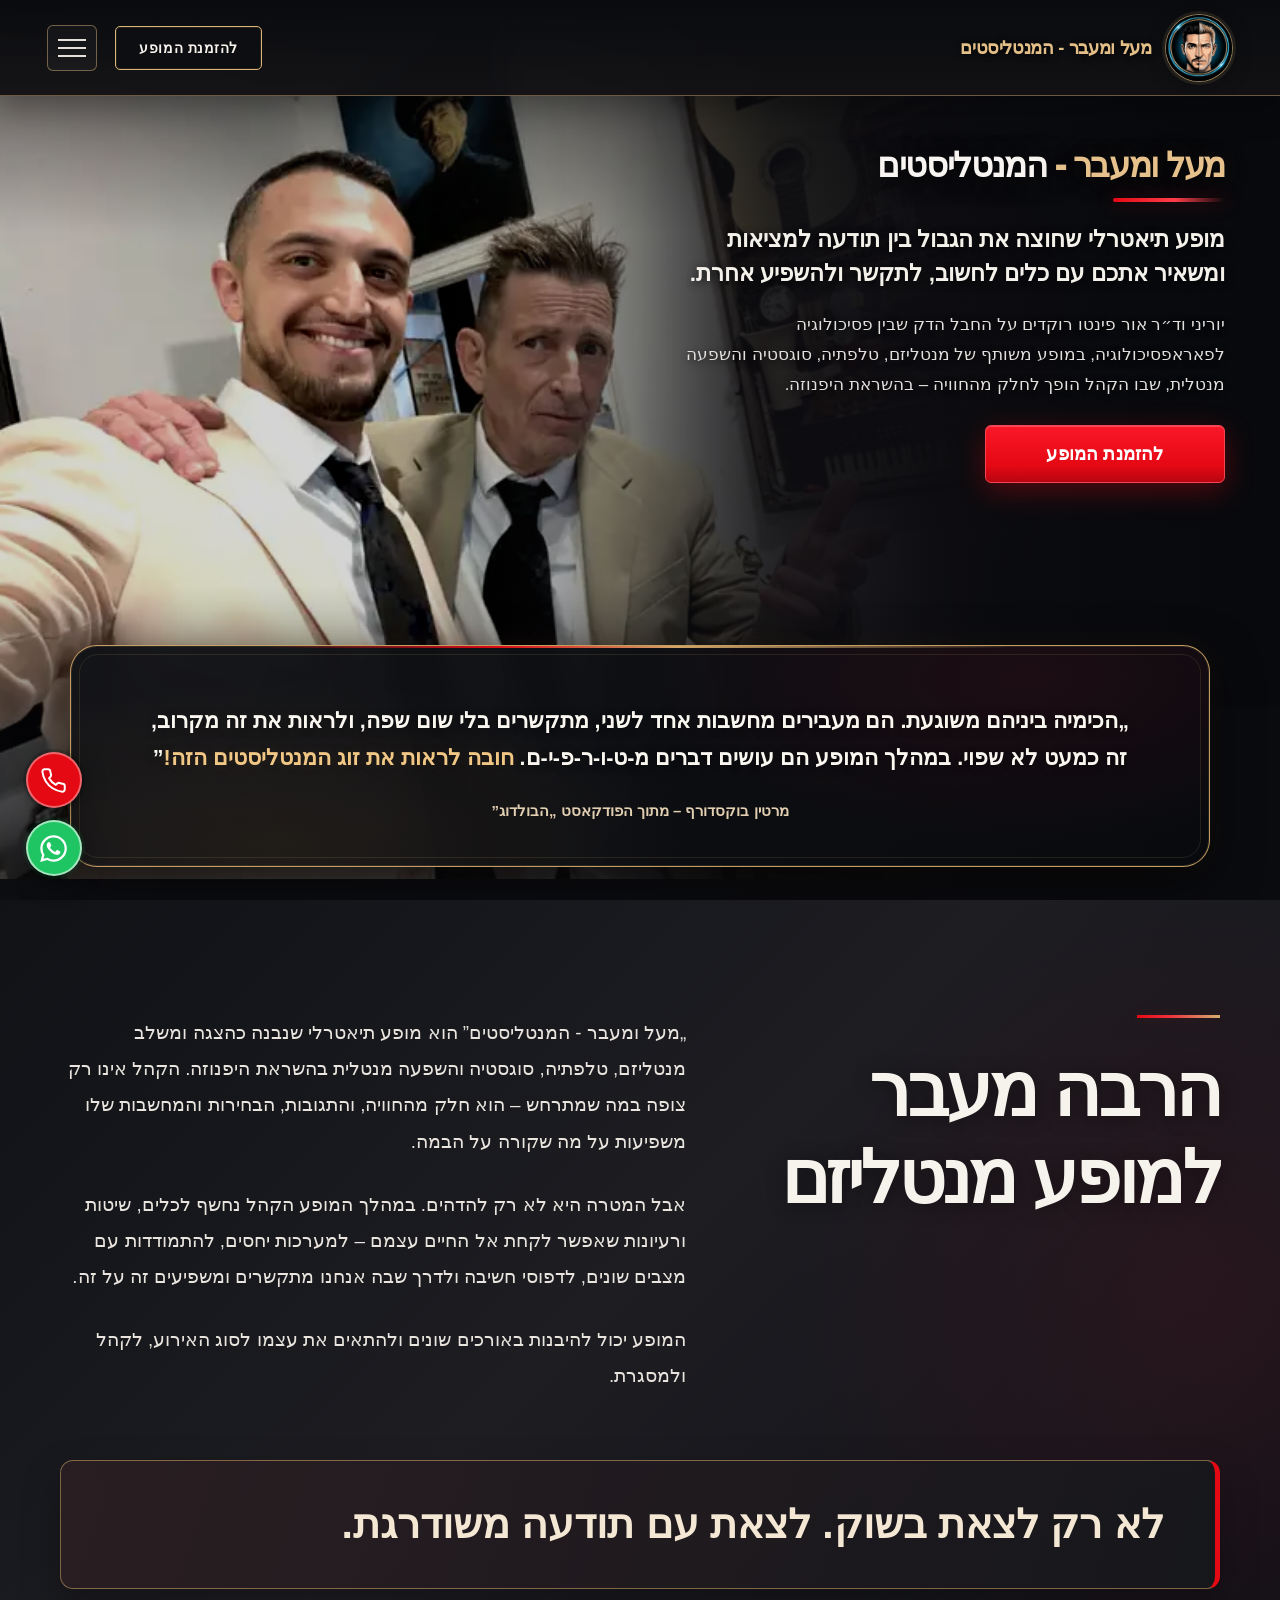
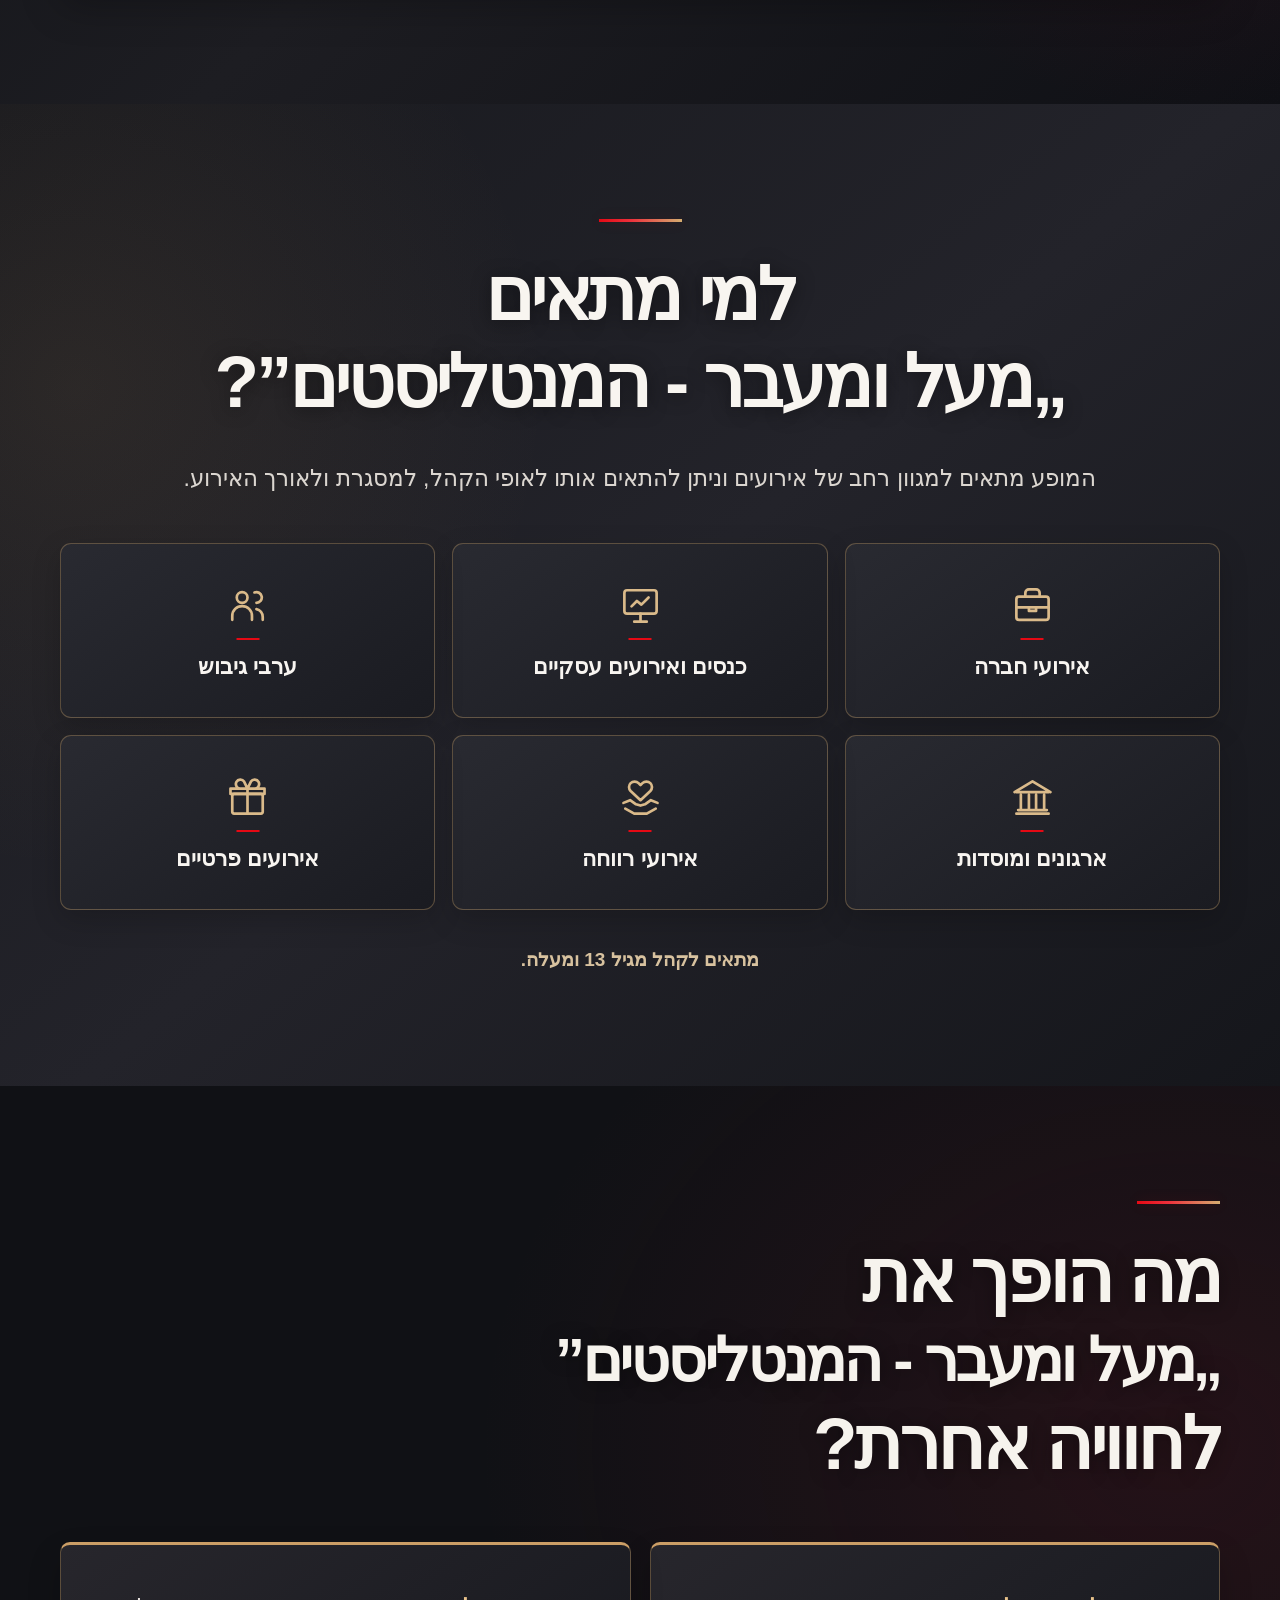
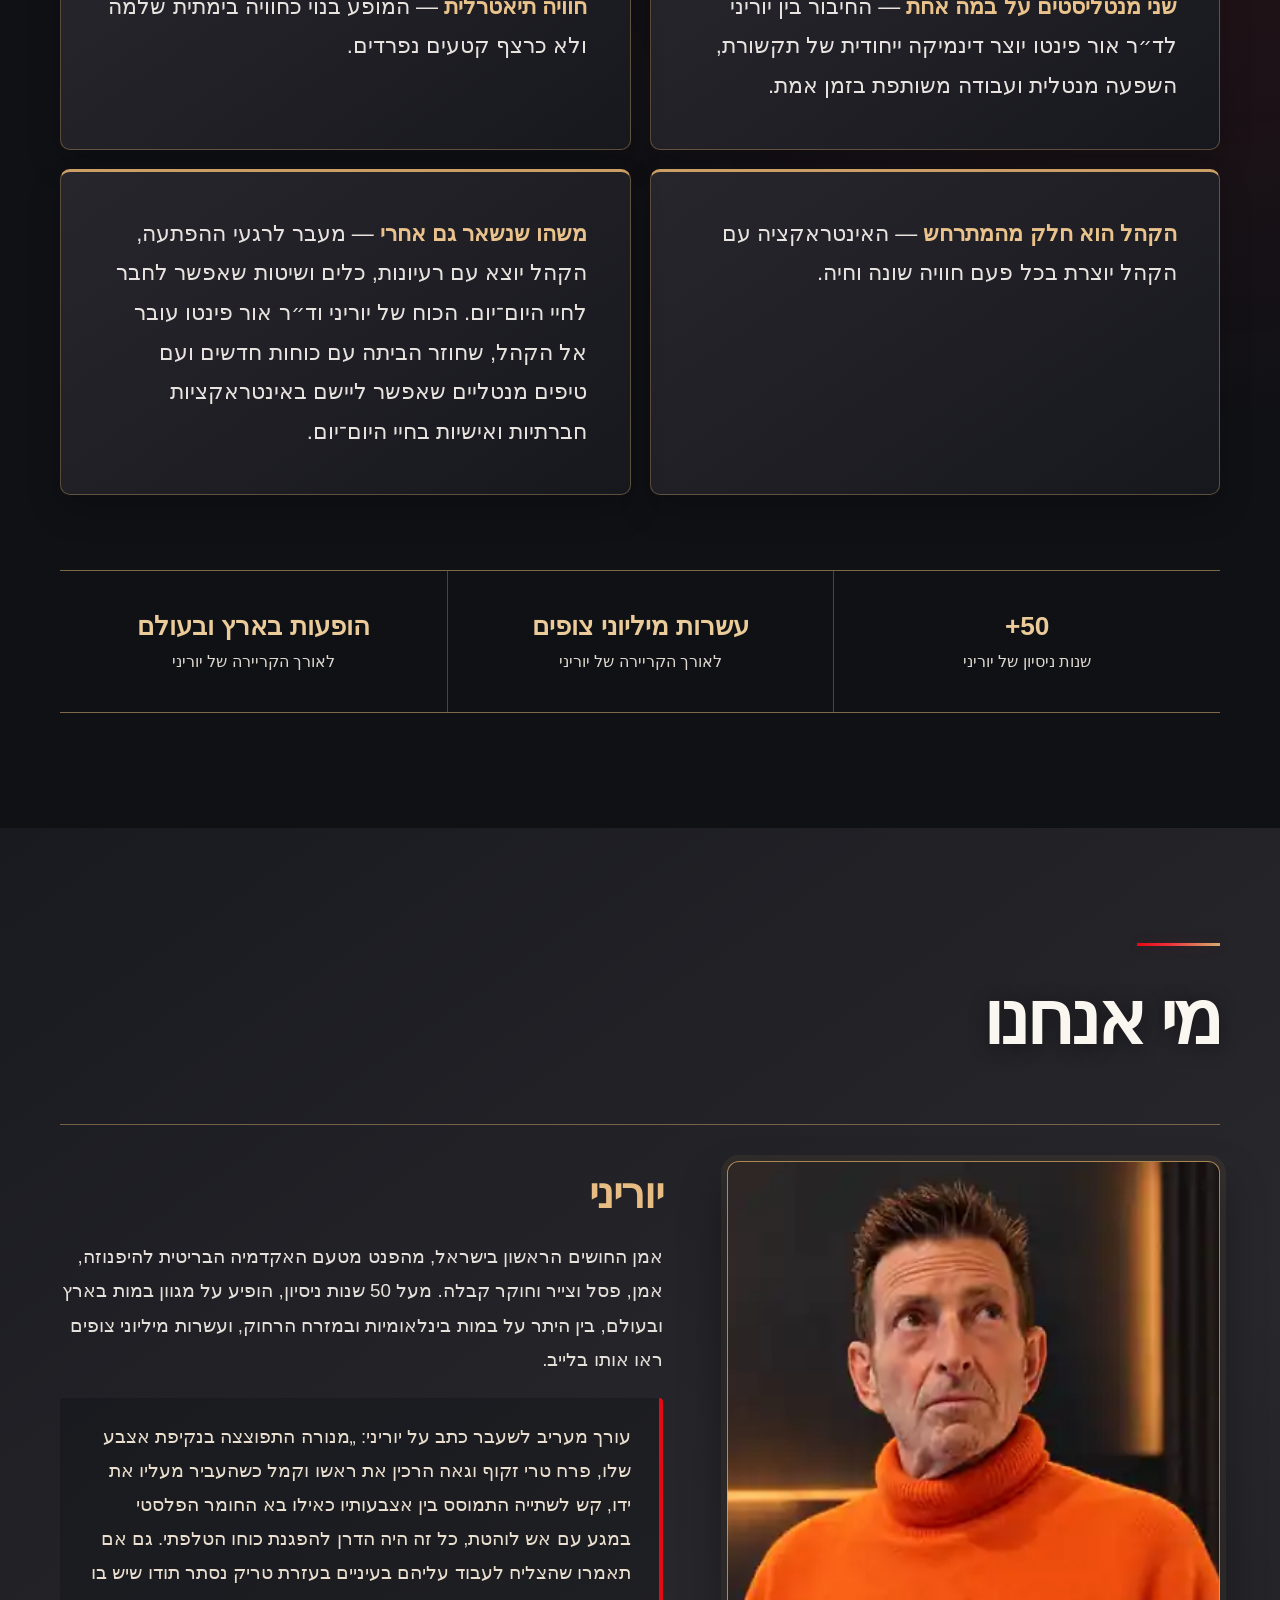
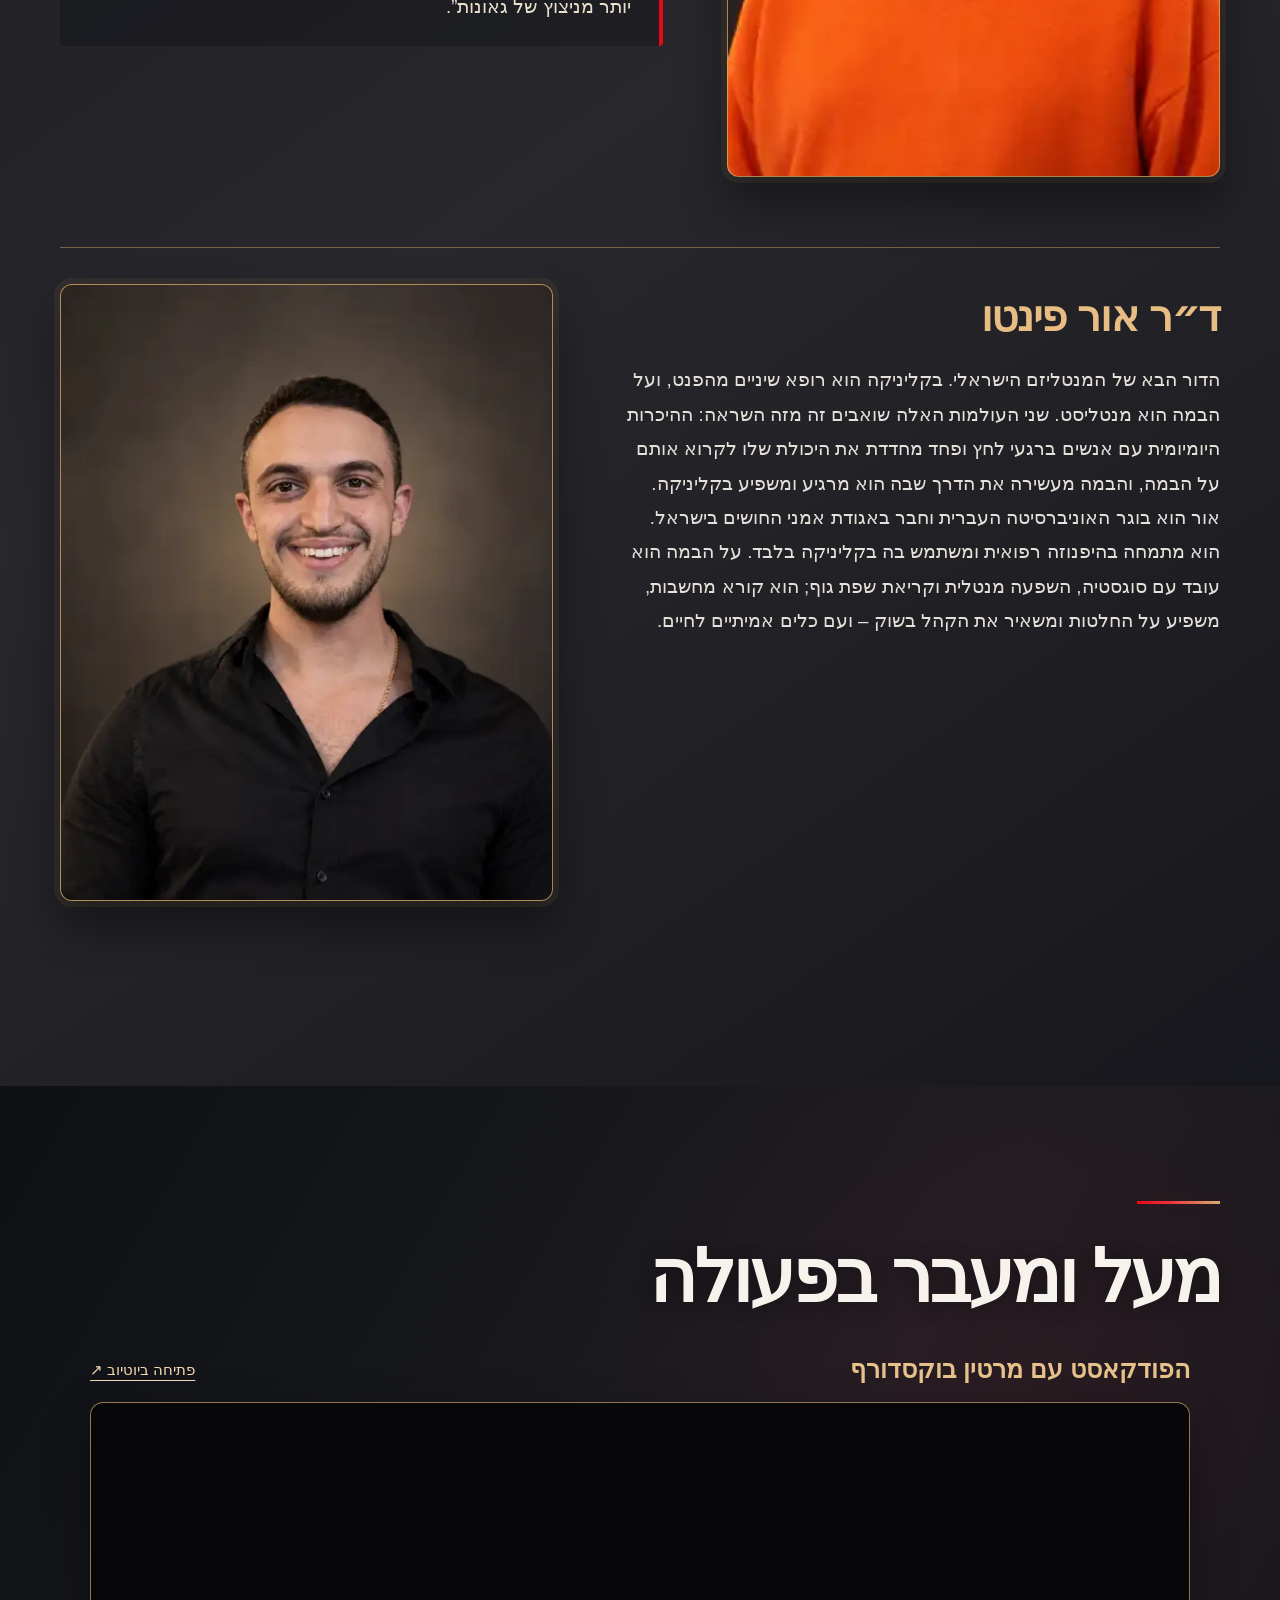
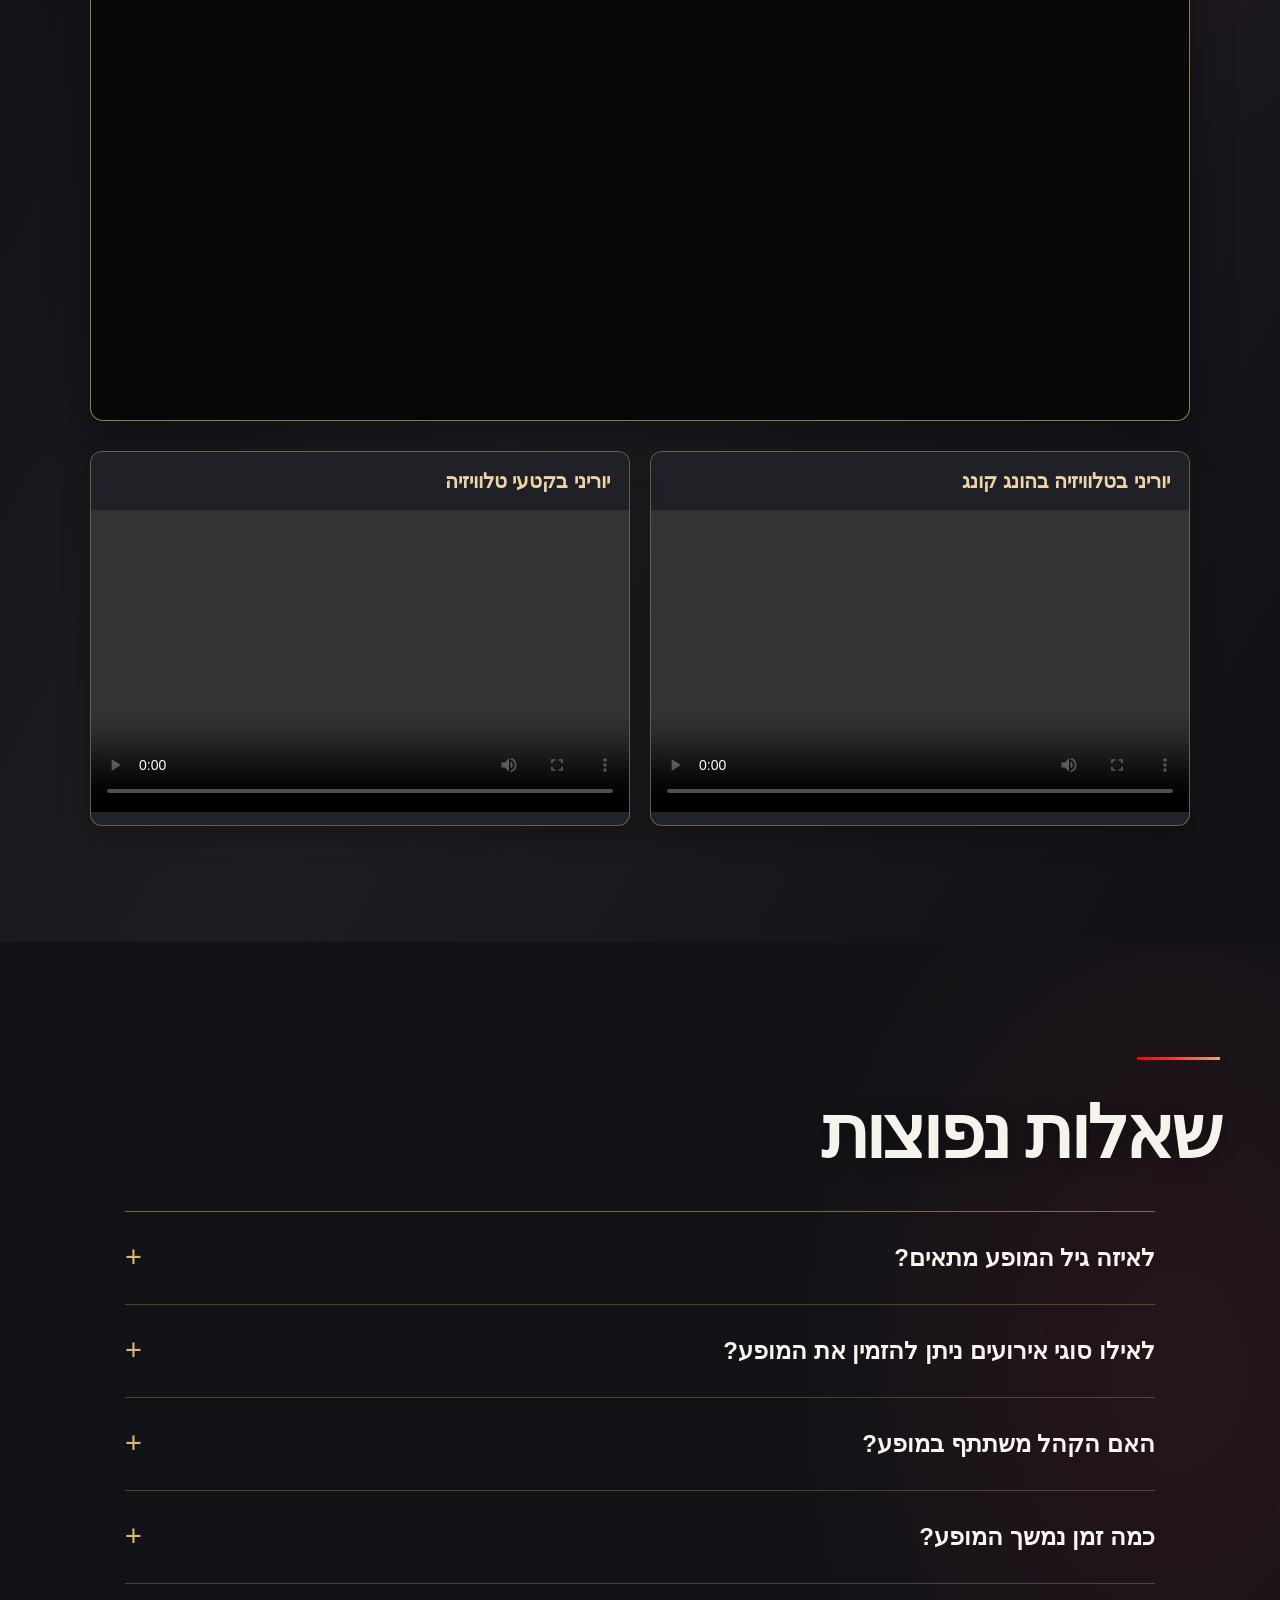
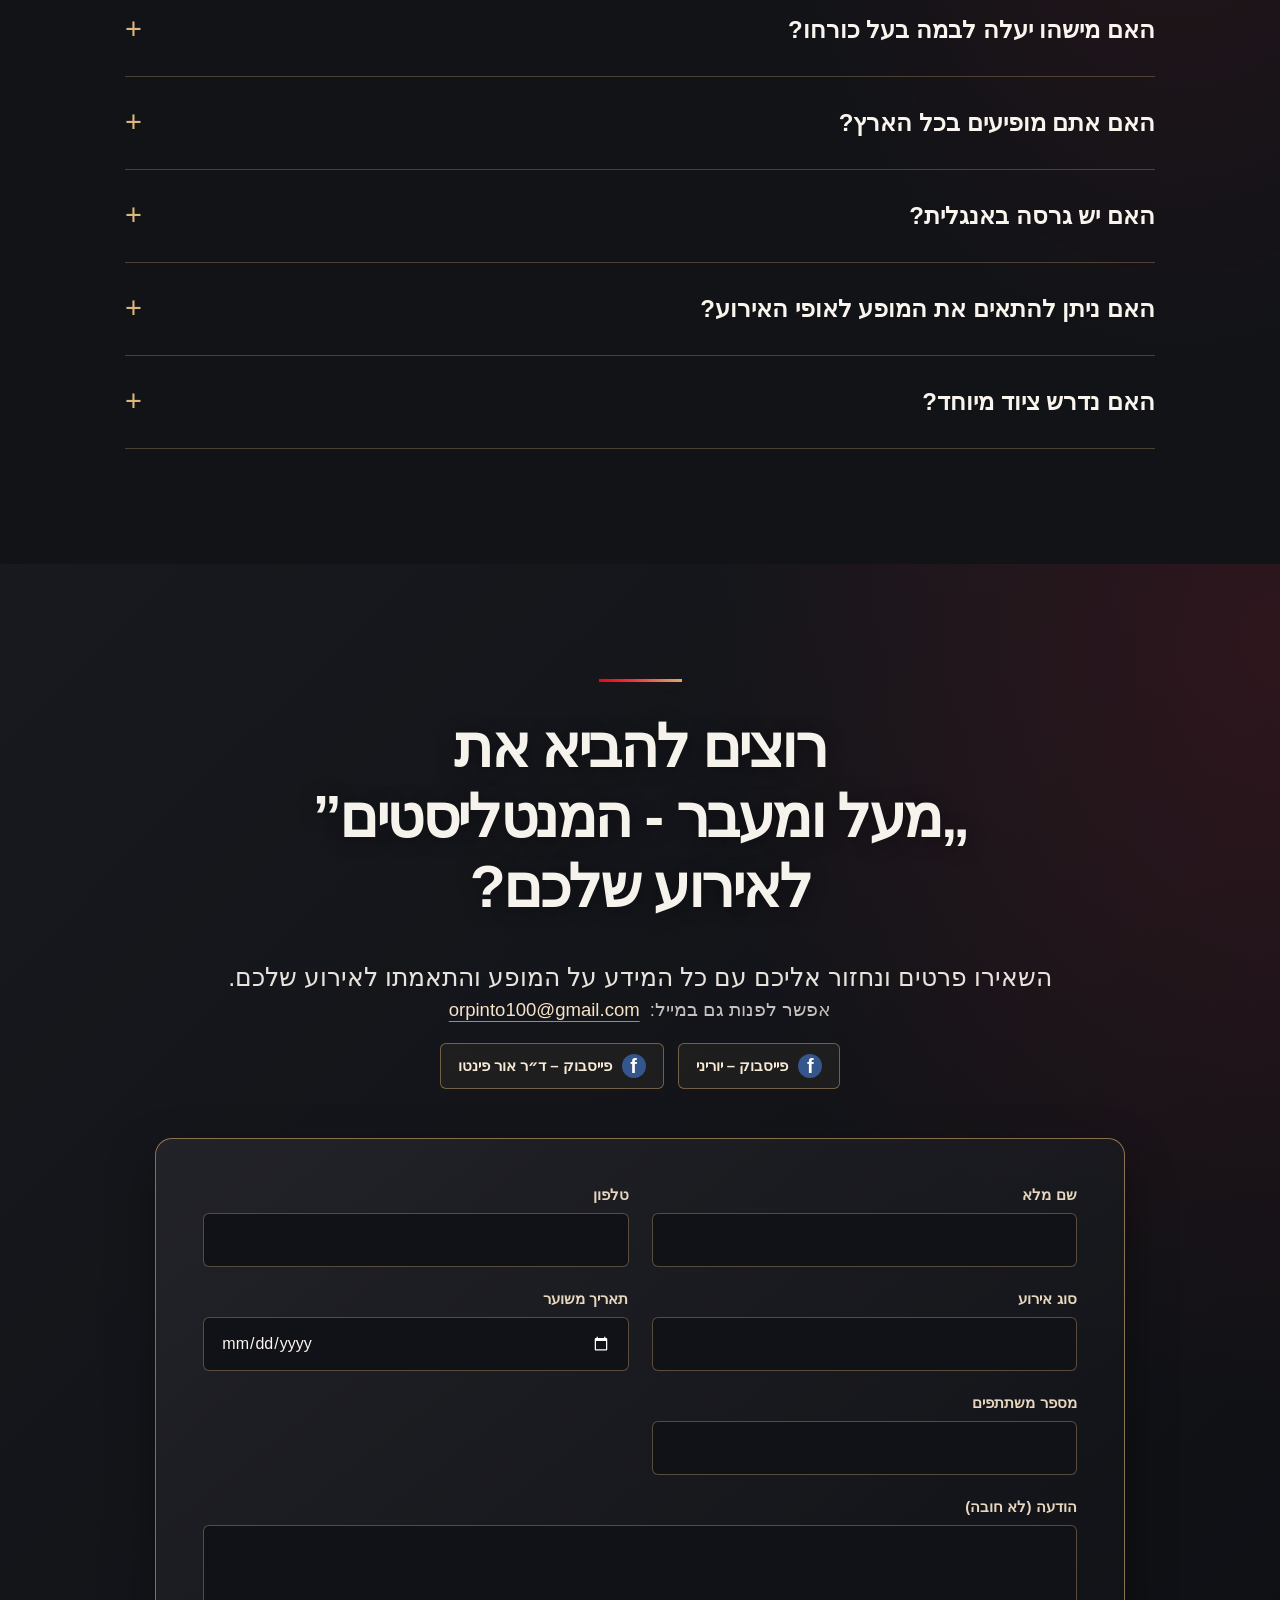
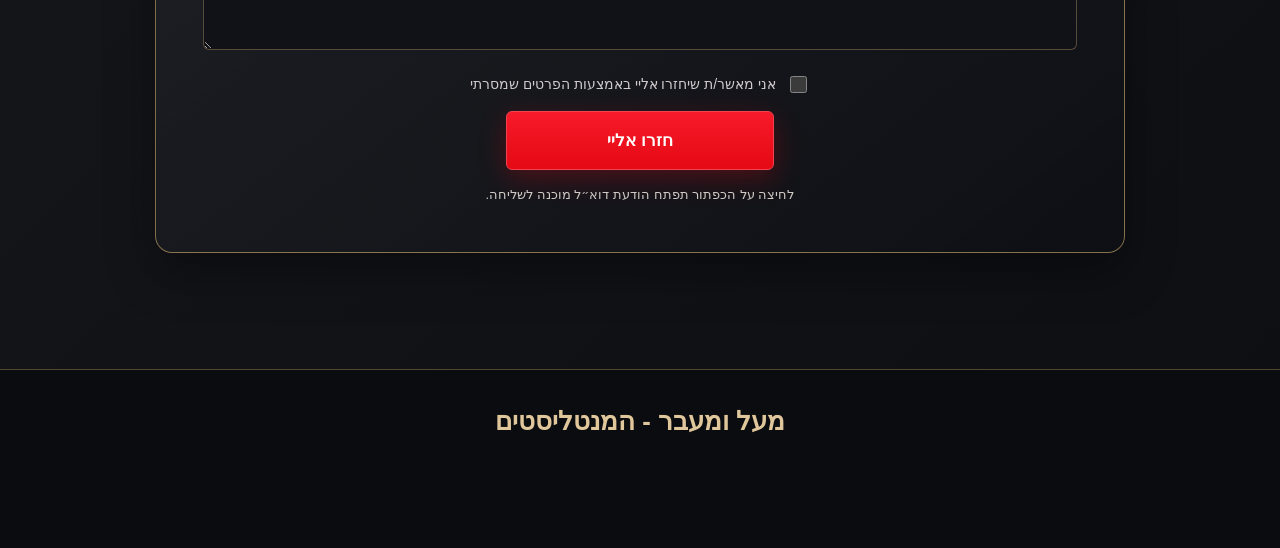
==== commit 27211bb3: "Correct archived October 23 preview to exact October 22 final site snapshot" ====
--- a/previous-2026-10-22/index.html
+++ b/previous-2026-10-22/index.html
@@ -5,8 +5,8 @@
 <meta name="viewport" content="width=device-width, initial-scale=1, viewport-fit=cover">
 <meta name="theme-color" content="#070707">
 <link rel="icon" type="image/webp" href="assets/official-logo.webp">
-<meta name="description" content="מעל ומעבר – המנטליסטים: מופע תיאטרלי של יוריני וד״ר אור פינטו המשלב מנטליזם, טלפתיה והשפעה מנטלית. מתאים לאירועי חברה, כנסים וערבי גיבוש.">
-<title>מעל ומעבר – המנטליסטים | מופע מנטליזם לאירועי חברה וערבי גיבוש</title>
+<meta name="description" content="מופע תיאטרלי שחוצה את הגבול בין תודעה למציאות  ומשאיר אתכם עם כלים לחשוב, לתקשר ולהשפיע אחרת.">
+<title>מעל ומעבר – המנטליסטים</title>
 <style>
   :root {color-scheme:dark; --black:#050505; --paper:#f9f9f9; --ash:#c8c6c5; --red:#aa2232; --gold:#b9a079;}
   * {box-sizing:border-box;}
@@ -1652,333 +1652,6 @@
   .quote-section blockquote {font-size:16.5px;}
 }
 
-
-/* PREMIUM REDESIGN 2026 — high-end editorial visual language */
-:root{--accent:#adbfca;--red:#adbfca;--gold:#adbfca;--warm:#101316;--paper:#f5f6f6;--black:#090b0d}
-body{background:#090b0d;color:#f4f5f6;font-family:Heebo,Arial,sans-serif}
-.section{padding:clamp(90px,10vw,170px) max(24px,calc((100vw - 1190px)/2))}
-.section h2{font-family:Heebo,Arial,sans-serif;font-size:clamp(40px,5.65vw,79px);line-height:1.1;letter-spacing:-.05em;font-weight:900}
-.section-kicker{background:#adbfca;height:1px;width:45px;box-shadow:none}
-.section .copy{font-size:clamp(16px,1.25vw,19px);line-height:2.03}
-.section .lead{font-size:clamp(17px,1.65vw,22px);line-height:1.85}
-.dark-section,.show-about,.unique,.faq,.contact{background:#090b0d!important;color:#f5f6f6}
-.light-section,.audiences,.people{background:#121518!important;color:#f5f6f6}
-.dark-section .copy,.light-section .copy,.person .copy{color:#bfc6cb}
-.light-section .lead{color:#c6cdd1}
-.topbar{background:rgba(8,10,12,.9)!important;border-bottom:1px solid #343a3e!important;backdrop-filter:blur(16px)}
-.brand-logo{width:72px!important;height:72px!important;object-fit:contain}
-.brand-text{color:#f3f5f5;font-weight:800}
-.book-top,.cta-large,.contact-submit{background:#adbfca!important;border:1px solid #adbfca!important;color:#0a0d10!important;border-radius:0!important;box-shadow:none!important;font-weight:800;letter-spacing:0}
-.book-top:hover,.cta-large:hover,.contact-submit:hover{background:#dce5e9!important;border-color:#dce5e9!important;color:#0a0d10!important}
-.site-nav{background:rgba(8,10,12,.98);border-color:#343a3e}
-.site-nav a:last-child{color:#c4d3dc}
-.first-screen{display:flex!important;flex-direction:column;min-height:0!important;background:#090b0d!important;position:relative}
-.first-screen .visual-hero{order:0;position:relative;display:block;width:100%;height:clamp(700px,95svh,1020px)!important;min-height:680px!important;background:#090b0d!important;isolation:isolate}
-.first-screen .visual-hero::before{content:"";position:absolute;inset:0;z-index:0;background:radial-gradient(ellipse at 54% 32%,#323b43 0%,#090b0d 67%)}
-.first-screen .visual-hero::after{content:"";position:absolute;inset:0;z-index:1;pointer-events:none;background:linear-gradient(to left,rgba(9,11,13,.2) 13%,rgba(9,11,13,.24) 35%,rgba(9,11,13,.94) 86%),linear-gradient(to top,#090b0d 1%,transparent 22%,transparent 74%,rgba(9,11,13,.6))}
-.first-screen .duo-hero-photo{inset:0!important;background-image:url("assets/hero-duo.webp")!important;background-position:center 42%!important;background-size:cover!important;opacity:.75;filter:grayscale(1) contrast(1.23) brightness(.72)!important;mask-image:linear-gradient(to bottom,transparent 0%,#000 11%,#000 77%,transparent 100%)!important;-webkit-mask-image:linear-gradient(to bottom,transparent 0%,#000 11%,#000 77%,transparent 100%)!important}
-.first-screen .beam,.first-screen .stage-horizon,.first-screen .hero-footer{display:none!important}
-.first-screen .intro{order:1;position:absolute!important;z-index:3;inset:0 0 auto;height:clamp(700px,95svh,1020px)!important;min-height:680px!important;display:flex!important;align-items:center!important;justify-content:flex-start;flex-direction:column;padding:clamp(155px,20vh,220px) 6vw 50px!important;background:transparent!important;text-align:right!important;pointer-events:none}
-.first-screen .intro-inner{width:min(1170px,100%)!important;max-width:1170px!important;margin:0 auto!important;pointer-events:auto}
-.first-screen .intro h1{font-family:Heebo,Arial,sans-serif!important;font-size:clamp(44px,5vw,76px)!important;font-weight:900!important;line-height:1.06!important;letter-spacing:-.065em!important;white-space:normal!important;text-shadow:none!important;color:#fff!important;margin:0 0 27px!important;max-width:620px}
-.first-screen .intro h1::before,.first-screen .intro h1::after{display:none!important}
-.first-screen .intro h1 .brand-name-nowrap{white-space:normal!important}
-.first-screen .hero-title-top,.first-screen .hero-title-bottom{display:block!important;color:#fff!important;text-shadow:none!important}
-.first-screen .intro .subheading{font-size:clamp(20px,2vw,28px)!important;line-height:1.56!important;color:#f3f5f5!important;margin:0 0 17px!important;max-width:575px}
-.first-screen .intro .description{font-size:clamp(15px,1.2vw,18px)!important;line-height:1.84!important;color:#c5cbd0!important;margin:0 0 26px!important;max-width:570px}
-.first-screen .intro .cta-large{font-size:16px!important;padding:15px 31px!important;width:auto!important;min-width:0!important;max-width:none!important}
-.first-screen .thin-line{display:none!important}
-.first-screen .quote-section{order:2;position:relative;z-index:3;background:#090b0d!important;border:0!important;text-align:center!important;padding:clamp(95px,11vw,180px) max(25px,calc((100vw - 1120px)/2))!important}
-.first-screen .quote-section blockquote{font-family:Heebo,Arial,sans-serif;font-size:clamp(27px,3.5vw,53px)!important;line-height:1.48!important;font-weight:750!important;letter-spacing:-.045em;color:#f5f5f6!important;max-width:1120px!important;margin:0 auto 36px!important}
-.first-screen .quote-finale,.first-screen .byline{color:#adbfca!important}
-.first-screen .byline{font-size:15px!important}
-.about-layout{gap:clamp(50px,7vw,120px);grid-template-columns:minmax(240px,.8fr) minmax(0,1.2fr)}
-.about-title{top:112px}
-.about-content{gap:30px}
-.manifesto{background:transparent!important;border:0!important;border-top:1px solid #52616c!important;padding:40px 0!important;font-size:clamp(27px,3.4vw,49px);color:#f3f5f6}
-.audience-grid{grid-template-columns:repeat(3,minmax(0,1fr));gap:0!important;border-top:1px solid #35414a}
-.audience-item{background:none!important;min-height:138px!important;padding:24px 16px!important;display:flex;flex-direction:row;align-items:center;justify-content:flex-start;gap:20px!important;border:0!important;border-bottom:1px solid #35414a!important;box-shadow:none!important;text-align:right}
-.audience-item:nth-child(3n+2),.audience-item:nth-child(3n+3){border-inline-start:1px solid #35414a!important}
-.audience-item:hover{transform:none!important;box-shadow:none!important}
-.audience-icon{width:24px!important;height:auto!important;color:#adbfca!important;flex:none}
-.audience-icon svg{display:none!important}
-.audience-icon::after{content:"—"!important;display:block;position:static!important;width:auto!important;height:auto!important;transform:none!important;background:none!important;font-size:18px}
-.audience-label{font-size:clamp(18px,1.6vw,23px);color:#eef1f3}
-.feature-grid{grid-template-columns:repeat(2,minmax(0,1fr));gap:clamp(33px,5vw,75px)!important;margin:65px 0 100px!important}
-.feature{background:none!important;border:0!important;border-top:1px solid #586772!important;min-height:0!important;padding:25px 0 0!important;box-shadow:none!important}
-.feature p{font-size:clamp(17px,1.24vw,19px)!important;line-height:2.0!important;font-weight:400;color:#bfc7cd}
-.feature strong{display:block;color:#f4f6f7!important;font-size:clamp(23px,2vw,32px);margin-bottom:12px}
-.trust-strip{border-top:1px solid #37434c!important;border-bottom:1px solid #37434c!important}
-.trust-strip>div{padding:50px 25px!important;border:0!important;border-inline-end:1px solid #37434c!important;gap:19px}
-.trust-strip>div:last-child{border:0!important}
-.trust-highlight{color:#f4f6f7!important;font-size:clamp(36px,4vw,65px)!important;font-weight:900;letter-spacing:-.06em;line-height:1.1}
-.trust-caption{color:#b9c3c9!important;font-size:clamp(16px,1.24vw,19px)!important}
-.people .profiles-grid{display:grid;grid-template-columns:repeat(2,minmax(0,1fr));gap:clamp(28px,4vw,75px)}
-.people .person,.people .person+.person{display:flex!important;flex-direction:column!important;gap:0!important;padding:0!important;border:0!important;align-items:stretch;min-width:0}
-.people .portrait{width:100%!important;min-height:0!important;aspect-ratio:4/4.65!important;filter:grayscale(1) contrast(1.10) brightness(.89)!important;background-size:cover!important;background-position:center 26%!important;border:0!important;border-radius:0!important;box-shadow:none!important}
-.people .person>div:last-child{padding-top:27px}
-.people .person h3{color:#f4f6f7!important;font-size:clamp(30px,3vw,46px)!important;margin:0 0 20px!important}
-.people .person .copy{color:#c2cbd0!important;line-height:2.05}
-.people .person .copy p{margin:0 0 25px}
-.people .person .press-quote{border:0!important;border-top:1px solid #52616c!important;padding:26px 0 0!important;color:#c7cdd2!important}
-.podcast-feature,.archive-media{max-width:1200px}
-.podcast-player,.archive-player{background:#070a0c!important;border:0!important;box-shadow:none;aspect-ratio:16/9}
-.archive-media{gap:28px!important;margin-top:42px!important}
-.archive-video{border:0!important;background:transparent!important;padding:0!important}
-.archive-video h3{padding:18px 0!important;font-size:20px;color:#d8e1e5}
-.podcast-headline a,.contact-email a{color:#b4cedb}
-.faq-list details{background:transparent!important;border:0!important;border-bottom:1px solid #38434a!important;box-shadow:none!important}
-.faq-list summary{color:#eef2f4;font-weight:650}
-.faq-list p{color:#c0c9ce}
-.contact{background:#0b0e11!important}
-.contact-form{background:none!important;border:0!important;box-shadow:none!important}
-.form-field input,.form-field textarea{background:#141a1e!important;color:#f5f6f7!important;border:1px solid #425059!important;border-radius:0!important}
-.social-links a{background:none!important;border-color:#495860!important}
-.mobile-booking{background:#adbfca!important;color:#0a0d10!important;box-shadow:none!important}
-.contact-icon-placeholder:first-child{display:none!important}
-.contact-icon-placeholder:last-child{width:42px;height:42px;background:#151b1e!important;color:#d8e3e9!important;border:1px solid #61717c!important;box-shadow:0 5px 18px #0009!important}
-.contact-icon-placeholder svg{width:22px;height:22px}
-@media(min-width:701px){.topbar{padding:5px clamp(25px,4vw,70px)!important;min-height:84px}.brand-logo{width:74px!important;height:74px!important}}
-@media(max-width:980px){.first-screen .visual-hero,.first-screen .intro{height:clamp(720px,107svh,970px)!important;min-height:680px!important}.first-screen .intro{padding-top:135px!important}.first-screen .duo-hero-photo{background-position:55% 40%!important}}
-@media(max-width:700px){
-.section{padding:80px 23px!important}.section h2{font-size:clamp(33px,9vw,52px)!important}
-.section .copy,.section .lead{font-size:16px!important;line-height:1.96!important}
-.topbar{padding:calc(7px + env(safe-area-inset-top,0px)) 12px 7px!important;min-height:calc(68px + env(safe-area-inset-top,0px))}
-.brand-logo{width:50px!important;height:50px!important}.brand-text{font-size:clamp(10px,2.6vw,12px)!important}
-.first-screen .visual-hero,.first-screen .intro{height:clamp(770px,108svh,1040px)!important;min-height:0!important}
-.first-screen .duo-hero-photo{background-size:auto 76%!important;background-position:52% 24%!important;filter:grayscale(1) contrast(1.32) brightness(.61)!important;opacity:.9}
-.first-screen .visual-hero::after{background:linear-gradient(to top,#090b0d 0%,rgba(9,11,13,.84) 29%,rgba(9,11,13,.1) 63%,rgba(9,11,13,.52) 100%)}
-.first-screen .intro{justify-content:flex-end!important;align-items:stretch!important;padding:0 23px 50px!important}
-.first-screen .intro-inner{width:100%!important;max-width:630px!important}
-.first-screen .intro h1{font-size:clamp(39px,10vw,61px)!important;line-height:1.04!important;margin-bottom:19px!important}
-.first-screen .intro .subheading{font-size:clamp(18px,5vw,23px)!important;line-height:1.5!important;margin-bottom:11px!important}
-.first-screen .intro .description{font-size:14px!important;line-height:1.75!important;margin-bottom:18px!important}
-.first-screen .intro .cta-large{padding:12px 24px!important;min-height:48px!important;font-size:15px!important}
-.first-screen .quote-section{padding:95px 23px!important}
-.first-screen .quote-section blockquote{font-size:clamp(25px,7.1vw,37px)!important;line-height:1.5!important;margin-bottom:27px!important}
-.about-layout{display:block}.about-title{position:static}.about-content{gap:18px}
-.manifesto{font-size:clamp(25px,7vw,35px)!important;padding:30px 0!important}
-.audience-grid{grid-template-columns:1fr!important;border:0}
-.audience-item{min-height:82px!important;padding:16px 0!important;border-inline-start:0!important}
-.audience-item:nth-child(3n+2),.audience-item:nth-child(3n+3){border-inline-start:0!important}
-.feature-grid{grid-template-columns:1fr!important;gap:35px!important;margin:45px 0 65px!important}.feature strong{font-size:24px}
-.trust-strip{grid-template-columns:1fr!important}.trust-strip>div{padding:33px 0!important;border:0!important;border-bottom:1px solid #37434c!important}.trust-strip>div:last-child{border:0!important}
-.trust-highlight{font-size:clamp(37px,10vw,52px)!important}.trust-caption{font-size:17px!important}
-.people .profiles-grid{grid-template-columns:1fr!important;gap:75px}
-.people .portrait{aspect-ratio:4/4.6!important}.people .person h3{font-size:37px!important}
-.archive-media{grid-template-columns:1fr!important;gap:27px!important}
-.contact-icon-rail{bottom:calc(83px + env(safe-area-inset-bottom,0px));inset-inline-end:15px}
-.contact-icon-placeholder:last-child{width:39px;height:39px}
-.brand-name-nowrap,.headline-phrase{white-space:normal!important}
-.site-footer{padding-bottom:95px!important}
-}
-@media(prefers-reduced-motion:no-preference){.audience-item,.feature,.portrait{transition:opacity .25s ease}}
-
-
-/* FINAL RESPONSIVE TYPOGRAPHY AND HEADER PASS — override historical styles */
-:root{--accent:#aebfc8;--red:#aebfc8;--gold:#aebfc8;--gold2:#aebfc8}
-.topbar .brand-logo{width:78px!important;height:78px!important;border:0!important;box-shadow:none!important;background:transparent!important;border-radius:50%!important}
-.topbar .brand-text{color:#f5f6f7!important;text-shadow:none!important;font-size:clamp(16px,1.35vw,21px)!important;font-weight:850}
-.topbar .menu-lines{border:1px solid #65737b!important;background:transparent!important;border-radius:2px!important;box-shadow:none!important}
-.topbar .menu-lines span{background:#f6f6f6!important}
-.topbar .menu-lines:hover,.topbar .menu-lines[aria-expanded="true"]{background:#252e33!important;border-color:#aebfc8!important}
-.topbar .site-nav{background:rgba(10,13,16,.97)!important;border:1px solid #47545b!important;box-shadow:0 25px 50px #0009!important}
-.topbar .site-nav a{color:#f1f3f4!important;border-color:#354048!important;background:transparent!important}
-.topbar .site-nav a:last-child{color:#aebfc8!important}
-.first-screen .intro-inner{text-align:right!important}
-.first-screen .intro h1,.first-screen .intro .hero-title-top,.first-screen .intro .hero-title-bottom,.first-screen .intro h1 span{
-  color:#fff!important;background:none!important;background-image:none!important;
-  -webkit-text-fill-color:#fff!important;text-shadow:none!important;
-}
-.first-screen .intro h1::before,.first-screen .intro h1::after{display:none!important;content:none!important}
-.first-screen .intro .brand-name-nowrap{white-space:normal!important;display:block!important}
-.first-screen .intro .hero-title-top,.first-screen .intro .hero-title-bottom{display:block!important;white-space:normal!important;line-height:1.05!important}
-.first-screen .intro .subheading,.first-screen .intro .description{color:#eceff0!important;text-align:right!important}
-.first-screen .duo-hero-photo{background-image:url("assets/hero-editorial.svg")!important;background-color:#090d10!important;background-size:cover!important;filter:contrast(1.1) brightness(.94)!important;opacity:1!important;mask-image:none!important;-webkit-mask-image:none!important}
-.first-screen .visual-hero::after{background:linear-gradient(90deg,#090b0d 0%,rgba(9,11,13,.88) 31%,rgba(9,11,13,.14) 70%,rgba(9,11,13,.18) 100%),linear-gradient(0deg,#090b0d 0%,transparent 22%,transparent 73%,rgba(9,11,13,.55))!important}
-.section h2,.section h3{color:#f4f6f7!important;text-shadow:none!important;-webkit-text-fill-color:#f4f6f7!important}
-.section-kicker{background:#aebfc8!important;box-shadow:none!important}
-.faq .faq-list details,.faq .faq-list summary{border-color:#3a464d!important}
-.faq details[open] summary{color:#f4f6f7!important}
-.faq summary::after{color:#aebfc8!important}
-.mobile-booking{background:#aebfc8!important;box-shadow:none!important;color:#0b1013!important;font-size:15px!important;font-weight:800!important;border-radius:0!important}
-.contact-icon-rail{pointer-events:none!important}
-.contact-icon-placeholder:last-child{background:#161e23!important;color:#bbcdd7!important;border:1px solid #6e818d!important}
-@media(min-width:701px){
- .topbar{min-height:92px!important;padding:7px clamp(24px,4.5vw,80px)!important}
- .first-screen .intro{inset:0!important;justify-content:center!important;align-items:stretch!important;max-height:100%}
- .first-screen .intro-inner{max-width:min(1160px,100%)!important;margin:0 auto!important}
- .first-screen .intro h1{max-width:620px!important}
-}
-@media(max-width:700px){
- .topbar{min-height:76px!important;padding:calc(6px + env(safe-area-inset-top,0px)) 12px 6px!important;gap:8px!important}
- .topbar .brand{gap:8px!important}
- .topbar .brand-logo{width:61px!important;height:61px!important}
- .topbar .brand-text{font-size:clamp(11px,2.9vw,14px)!important;white-space:normal!important;max-width:225px!important;line-height:1.27!important}
- .topbar .menu-lines{width:44px!important;height:44px!important;min-width:44px!important}
- .first-screen .visual-hero,.first-screen .intro{height:clamp(730px,102svh,980px)!important;min-height:0!important}
- .first-screen .duo-hero-photo{background-position:center 13%!important;background-size:cover!important}
- .first-screen .visual-hero::after{background:linear-gradient(0deg,#090b0d 0%,rgba(9,11,13,.99) 12%,rgba(9,11,13,.92) 34%,rgba(9,11,13,.09) 71%,rgba(9,11,13,.35) 100%)!important}
- .first-screen .intro{position:absolute!important;inset:0 0 auto!important;justify-content:flex-end!important;align-items:stretch!important;padding:0 21px 37px!important;text-align:right!important}
- .first-screen .intro-inner{width:100%!important;max-width:100%!important;text-align:right!important}
- .first-screen .intro h1{font-size:clamp(35px,9.2vw,49px)!important;line-height:1.09!important;margin:0 0 15px!important;max-width:100%!important}
- .first-screen .intro h1 .hero-title-top,.first-screen .intro h1 .hero-title-bottom{font-size:inherit!important;display:block!important;text-align:right!important}
- .first-screen .intro .subheading{font-size:clamp(17px,4.3vw,20px)!important;line-height:1.5!important;margin-bottom:9px!important}
- .first-screen .intro .description{font-size:clamp(13px,3.25vw,15px)!important;line-height:1.57!important;margin-bottom:19px!important}
- .first-screen .intro .cta-large{padding:11px 22px!important;font-size:14px!important;width:auto!important;min-height:46px!important}
- .first-screen .quote-section{padding:75px 22px 90px!important}
- .first-screen .quote-section blockquote{font-size:clamp(24px,6.7vw,33px)!important}
- .mobile-booking{min-height:53px!important;font-size:15px!important;border-radius:0!important}
- .contact-icon-rail{bottom:calc(68px + env(safe-area-inset-bottom,0px))!important}
- .contact-icon-placeholder:last-child{width:35px!important;height:35px!important}
- .contact-icon-placeholder svg{width:19px!important;height:19px!important}
- .section .brand-name-nowrap,.section .headline-phrase{white-space:normal!important;display:inline!important}
-}
-@media(max-width:365px){
- .topbar .brand-logo{width:53px!important;height:53px!important}
- .topbar .brand-text{font-size:11px!important}
- .first-screen .intro h1{font-size:34px!important}
- .first-screen .intro .subheading{font-size:17px!important}
-}
-
-
-/* 2026-10-26 — Hero and portrait photo framing, single-image source across devices.
-   Previous iterations left an oversized photo on first-screen::before on desktop,
-   while the new SVG was hidden by .hero-media-space{display:none}. */
-.first-screen::before,.first-screen::after{
-  content:none!important;
-  display:none!important;
-  background:none!important;
-}
-.first-screen .visual-hero .hero-media-space{
-  display:block!important;
-  position:absolute!important;
-  inset:0!important;
-  overflow:hidden!important;
-  pointer-events:none;
-}
-.first-screen .duo-hero-photo{
-  position:absolute!important;
-  inset:0!important;
-  display:block!important;
-  background-image:url("assets/hero-editorial.svg")!important;
-  background-repeat:no-repeat!important;
-  background-color:#090d10!important;
-  opacity:1!important;
-  filter:brightness(.95) contrast(1.06)!important;
-  -webkit-mask-image:none!important;
-  mask-image:none!important;
-}
-.first-screen .visual-hero{
-  background:#090d10!important;
-}
-.first-screen .visual-hero::after{
-  z-index:1!important;
-  pointer-events:none!important;
-  background:
-    linear-gradient(270deg,#090b0d 0%,rgba(9,11,13,.96) 16%,rgba(9,11,13,.83) 32%,rgba(9,11,13,.25) 58%,transparent 75%),
-    linear-gradient(180deg,rgba(9,11,13,.48),transparent 18%,transparent 72%,#090b0d 100%)!important;
-}
-.people .portrait{
-  background-color:#11171b!important;
-  background-repeat:no-repeat!important;
-  background-size:contain!important;
-  background-position:center center!important;
-  filter:grayscale(1) contrast(1.05) brightness(.94)!important;
-  overflow:hidden!important;
-}
-@media(min-width:981px){
-  .first-screen .duo-hero-photo{
-    background-size:auto 96%!important;
-    background-position:left -22px center!important;
-  }
-}
-@media(min-width:701px) and (max-width:980px){
-  .first-screen .duo-hero-photo{
-    background-size:auto 76%!important;
-    background-position:left center!important;
-  }
-}
-@media(max-width:700px){
-  .first-screen .duo-hero-photo{
-    background-size:auto 53%!important;
-    background-position:center 8%!important;
-  }
-  .first-screen .visual-hero::after{
-    background:linear-gradient(0deg,#090b0d 0%,rgba(9,11,13,.98) 12%,rgba(9,11,13,.88) 31%,rgba(9,11,13,.15) 56%,rgba(9,11,13,.25) 100%)!important;
-  }
-  .people .portrait{
-    background-size:contain!important;
-    background-position:center center!important;
-  }
-}
-
-/* Approved photography: retain the original colors and leave faces unretouched. */
-.first-screen .duo-hero-photo{
-  filter:none!important;
-  opacity:1!important;
-}
-.people .portrait,
-.people .yorini-portrait,
-.people .or-pinto-portrait{
-  filter:none!important;
-}
-
-/* Client-media correction — display the ACTUAL supplied, unretouched photographs.
-   Do not use the previously generated SVG figure-mask in the homepage hero. */
-.first-screen .visual-hero .hero-media-space {display:block!important;inset:0!important;overflow:hidden!important}
-.first-screen .duo-hero-photo {
-  background-image:url("assets/hero-duo.webp")!important;
-  background-repeat:no-repeat!important;
-  background-color:#090b0d!important;
-  opacity:1!important;
-  filter:none!important;
-  -webkit-mask-image:none!important;
-  mask-image:none!important;
-}
-.first-screen .visual-hero::after {
-  display:block!important;
-  content:""!important;
-  pointer-events:none!important;
-  background:
-    linear-gradient(90deg,rgba(9,11,13,.03) 0%,rgba(9,11,13,.14) 28%,rgba(9,11,13,.85) 65%,#090b0d 100%),
-    linear-gradient(180deg,rgba(9,11,13,.55) 0%,transparent 19%,transparent 72%,#090b0d 100%)!important;
-}
-.people .portrait,.people .yorini-portrait,.people .or-pinto-portrait {
-  background-repeat:no-repeat!important;
-  background-size:cover!important;
-  background-position:center 26%!important;
-  filter:none!important;
-  opacity:1!important;
-}
-.people .yorini-portrait {background-image:url("assets/yorini-portrait-approved.webp")!important}
-.people .or-pinto-portrait {background-image:url("assets/or-pinto-approved.webp")!important}
-@media (min-width:981px) {
-  .first-screen .duo-hero-photo {
-    background-size:auto 91%!important;
-    background-position:left -8px center!important;
-  }
-}
-@media (min-width:701px) and (max-width:980px) {
-  .first-screen .duo-hero-photo {
-    background-size:auto 66%!important;
-    background-position:left center!important;
-  }
-}
-@media (max-width:700px) {
-  .first-screen .duo-hero-photo {
-    background-size:auto 55%!important;
-    background-position:center 10%!important;
-    -webkit-mask-image:linear-gradient(to bottom,#000 0%,#000 34%,rgba(0,0,0,.85) 46%,transparent 65%)!important;
-    mask-image:linear-gradient(to bottom,#000 0%,#000 34%,rgba(0,0,0,.85) 46%,transparent 65%)!important;
-  }
-  .first-screen .visual-hero::after {
-    background:
-      linear-gradient(to bottom,rgba(9,11,13,.18) 0%,transparent 28%,rgba(9,11,13,.08) 41%,rgba(9,11,13,.90) 69%,#090b0d 88%)!important;
-  }
-  .people .portrait {background-size:cover!important;background-position:center 25%!important}
-}
-
 </style>
 </head>
 <body>
@@ -2034,8 +1707,8 @@
 <div class="feature-grid"><div class="feature"><p><strong>שני מנטליסטים על במה אחת</strong> — החיבור בין יוריני לד״ר אור פינטו יוצר דינמיקה ייחודית של תקשורת, השפעה מנטלית ועבודה משותפת בזמן אמת.</p></div><div class="feature"><p><strong>חוויה תיאטרלית</strong> — המופע בנוי כחוויה בימתית שלמה ולא כרצף קטעים נפרדים.</p></div><div class="feature"><p><strong>הקהל הוא חלק מהמתרחש</strong> — האינטראקציה עם הקהל יוצרת בכל פעם חוויה שונה וחיה.</p></div><div class="feature"><p><strong>משהו שנשאר גם אחרי</strong> — מעבר לרגעי ההפתעה, הקהל יוצא עם רעיונות, כלים ושיטות שאפשר לחבר לחיי <span class="no-break">היום־יום</span>. הכוח של יוריני וד״ר אור פינטו עובר אל הקהל, שחוזר הביתה עם כוחות חדשים ועם טיפים מנטליים שאפשר ליישם באינטראקציות חברתיות ואישיות בחיי <span class="no-break">היום־יום</span>.</p></div></div><div class="trust-strip"><div><strong class="trust-highlight">50+</strong> <span class="trust-caption">שנות ניסיון של יוריני</span></div><div><strong class="trust-highlight">עשרות מיליוני צופים</strong> <span class="trust-caption">לאורך הקריירה של יוריני</span></div><div><strong class="trust-highlight">הופעות בארץ ובעולם</strong> <span class="trust-caption">לאורך הקריירה של יוריני</span></div></div>
 </section>
 <section id="who-we-are" class="section people light-section" aria-labelledby="people-title"><div class="section-kicker"></div><h2 id="people-title">מי אנחנו</h2>
-<div class="profiles-grid"><article class="person"><div class="portrait yorini-portrait" role="img" aria-label="דיוקן יוריני"></div><div><h3>יוריני</h3><div class="copy"><p>אמן החושים הראשון בישראל, מהפנט מטעם האקדמיה הבריטית להיפנוזה, אמן, פסל וצייר וחוקר קבלה. מעל 50 שנות ניסיון, הופיע על מגוון במות בארץ ובעולם, בין היתר על במות בינלאומיות ובמזרח הרחוק, ועשרות מיליוני צופים ראו אותו בלייב.</p><p class="press-quote">עורך מעריב לשעבר כתב על יוריני: „מנורה התפוצצה בנקיפת אצבע שלו, פרח טרי זקוף וגאה הרכין את ראשו וקמל כשהעביר מעליו את ידו, קש לשתייה התמוסס בין אצבעותיו כאילו בא החומר הפלסטי במגע עם אש לוהטת, כל זה היה הדרן להפגנת כוחו הטלפתי. גם אם תאמרו שהצליח לעבוד עליהם בעיניים בעזרת טריק נסתר תודו שיש בו יותר מניצוץ של גאונות”.</p></div></div></article>
-<article class="person"><div class="portrait or-pinto-portrait" role="img" aria-label="דיוקן ד״ר אור פינטו"></div><div><h3>ד״ר אור פינטו</h3><div class="copy"><p>הדור הבא של המנטליזם הישראלי. בקליניקה הוא רופא שיניים מהפנט, ועל הבמה הוא מנטליסט. שני העולמות האלה שואבים זה מזה השראה: ההיכרות היומיומית עם אנשים ברגעי לחץ ופחד מחדדת את היכולת שלו לקרוא אותם על הבמה, והבמה מעשירה את הדרך שבה הוא מרגיע ומשפיע בקליניקה. אור הוא בוגר האוניברסיטה העברית וחבר באגודת אמני החושים בישראל. הוא מתמחה בהיפנוזה רפואית ומשתמש בה בקליניקה בלבד. על הבמה הוא עובד עם סוגסטיה, השפעה מנטלית וקריאת שפת גוף; הוא קורא מחשבות, משפיע על החלטות ומשאיר את הקהל בשוק – ועם כלים אמיתיים לחיים.</p></div></div></article></div></section>
+<article class="person"><div class="portrait yorini-portrait" role="img" aria-label="דיוקן יוריני"></div><div><h3>יוריני</h3><div class="copy"><p>אמן החושים הראשון בישראל, מהפנט מטעם האקדמיה הבריטית להיפנוזה, אמן, פסל וצייר וחוקר קבלה. מעל 50 שנות ניסיון, הופיע על מגוון במות בארץ ובעולם, בין היתר על במות בינלאומיות ובמזרח הרחוק, ועשרות מיליוני צופים ראו אותו בלייב.</p><p class="press-quote">עורך מעריב לשעבר כתב על יוריני: „מנורה התפוצצה בנקיפת אצבע שלו, פרח טרי זקוף וגאה הרכין את ראשו וקמל כשהעביר מעליו את ידו, קש לשתייה התמוסס בין אצבעותיו כאילו בא החומר הפלסטי במגע עם אש לוהטת, כל זה היה הדרן להפגנת כוחו הטלפתי. גם אם תאמרו שהצליח לעבוד עליהם בעיניים בעזרת טריק נסתר תודו שיש בו יותר מניצוץ של גאונות”.</p></div></div></article>
+<article class="person"><div class="portrait or-pinto-portrait" role="img" aria-label="דיוקן ד״ר אור פינטו"></div><div><h3>ד״ר אור פינטו</h3><div class="copy"><p>הדור הבא של המנטליזם הישראלי. בקליניקה הוא רופא שיניים מהפנט, ועל הבמה הוא מנטליסט. שני העולמות האלה שואבים זה מזה השראה: ההיכרות היומיומית עם אנשים ברגעי לחץ ופחד מחדדת את היכולת שלו לקרוא אותם על הבמה, והבמה מעשירה את הדרך שבה הוא מרגיע ומשפיע בקליניקה. אור הוא בוגר האוניברסיטה העברית וחבר באגודת אמני החושים בישראל. הוא מתמחה בהיפנוזה רפואית ומשתמש בה בקליניקה בלבד. על הבמה הוא עובד עם סוגסטיה, השפעה מנטלית וקריאת שפת גוף; הוא קורא מחשבות, משפיע על החלטות ומשאיר את הקהל בשוק – ועם כלים אמיתיים לחיים.</p></div></div></article></section>
 <section id="media" class="section media dark-section" aria-labelledby="media-title"><div class="section-kicker"></div><h2 id="media-title">מעל ומעבר בפעולה</h2>
 <div class="podcast-feature">
   <div class="podcast-headline"><strong>הפודקאסט עם מרטין בוקסדורף</strong><a href="https://youtu.be/SaRoqLR8QxE?si=vpEDCAW0EsunrZTR" target="_blank" rel="noopener noreferrer">פתיחה ביוטיוב <span aria-hidden="true">↗</span></a></div>
